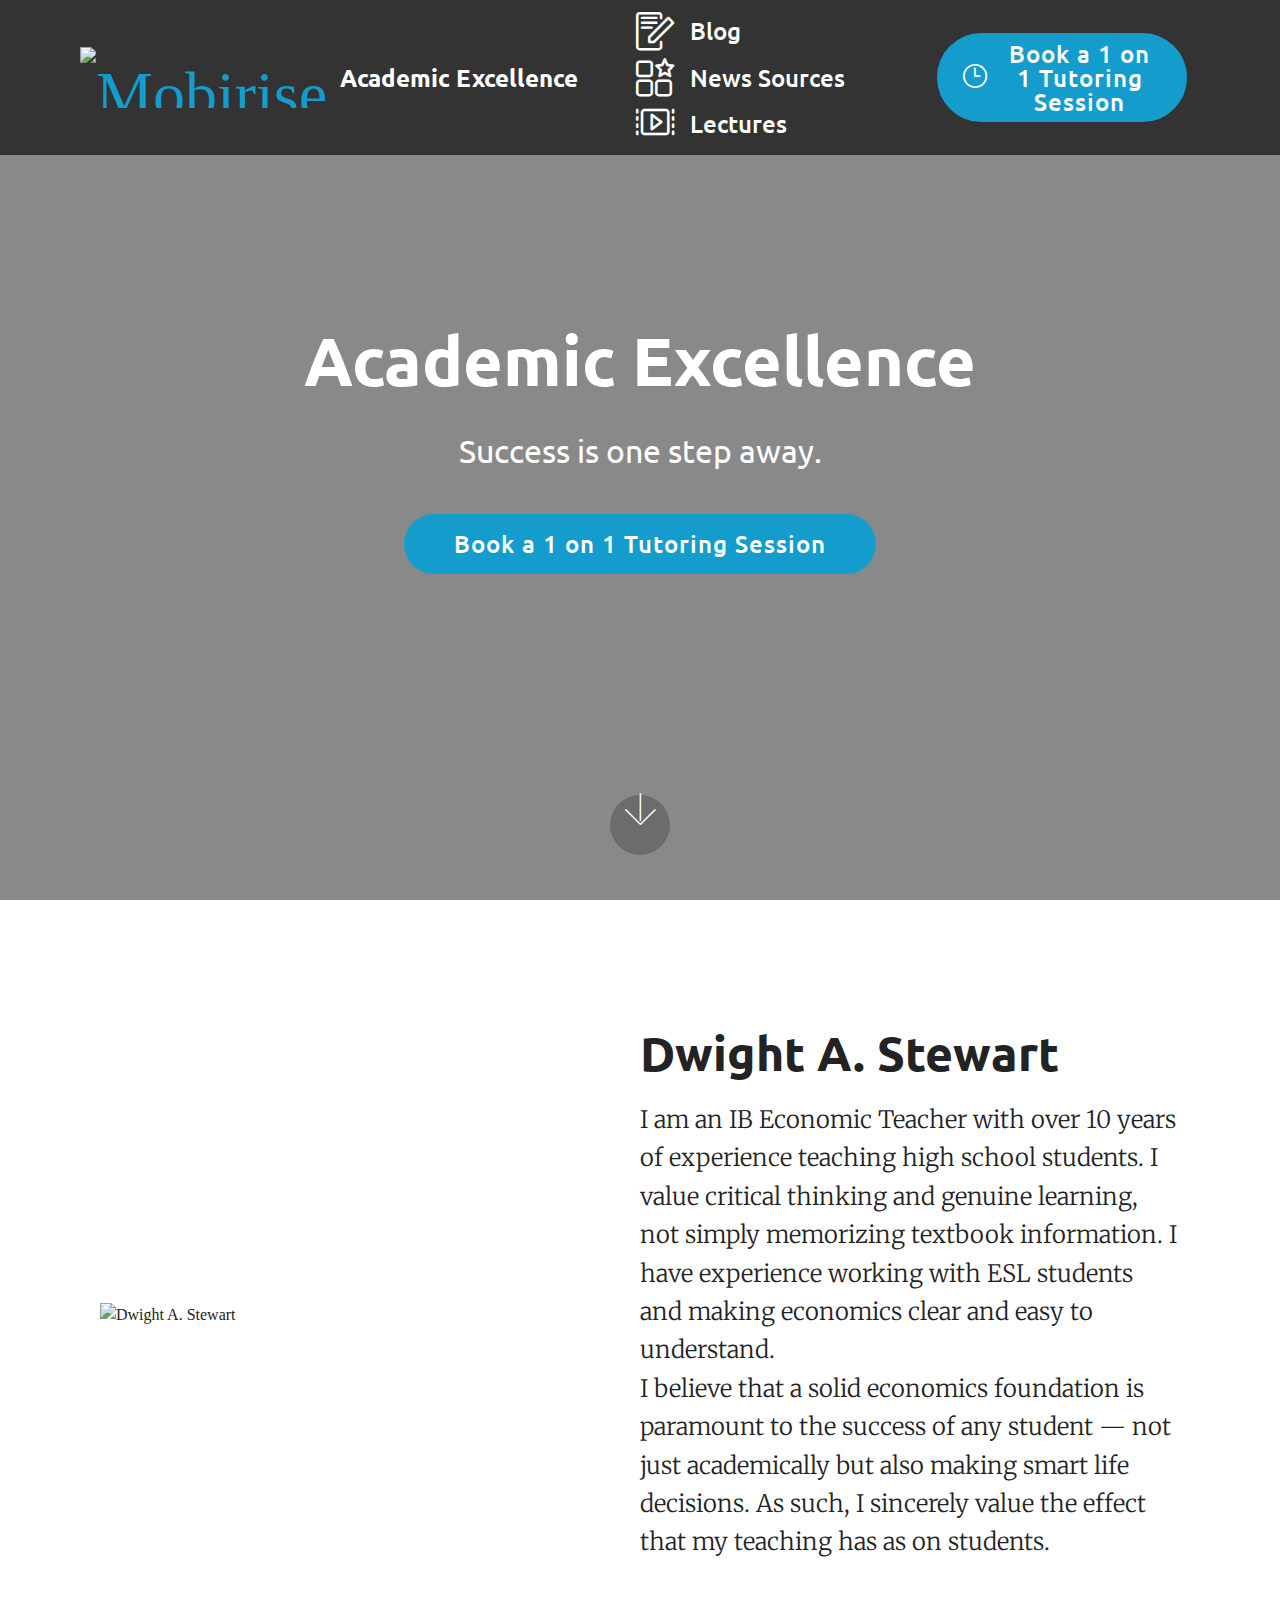
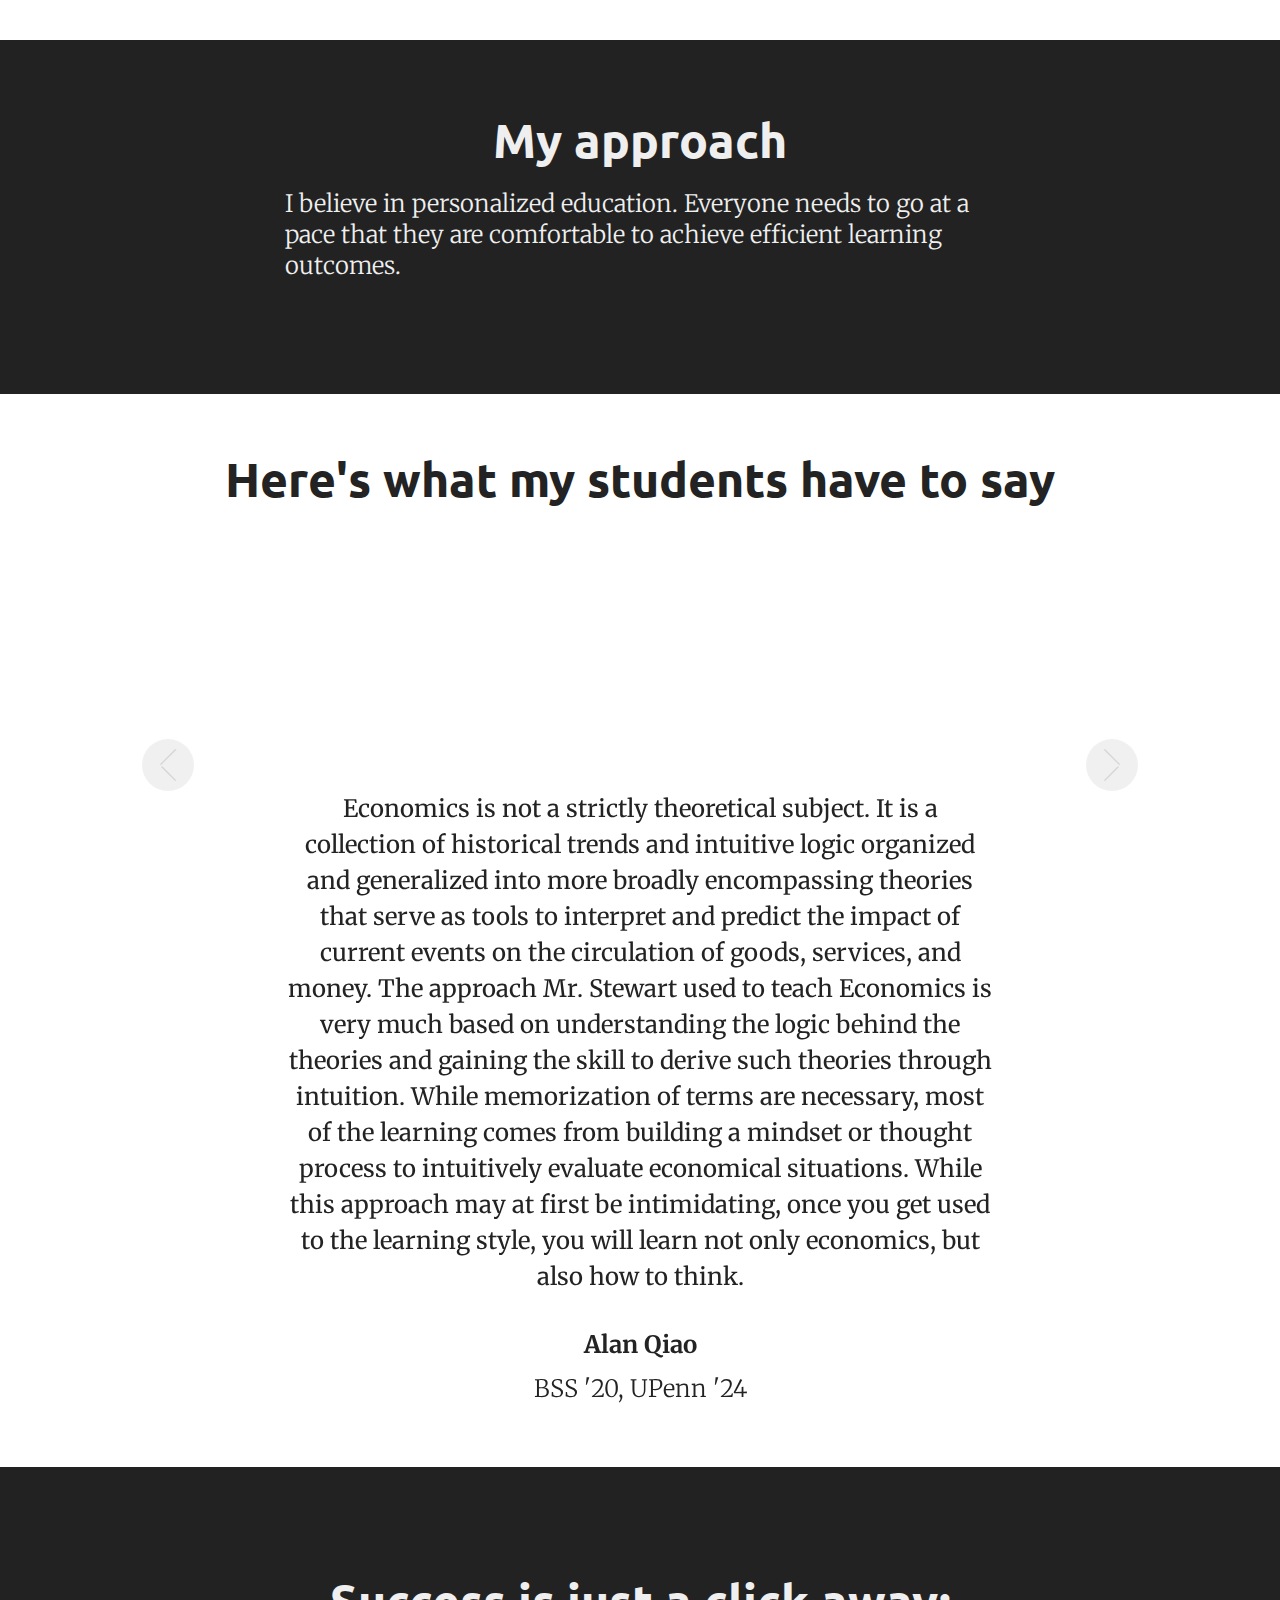
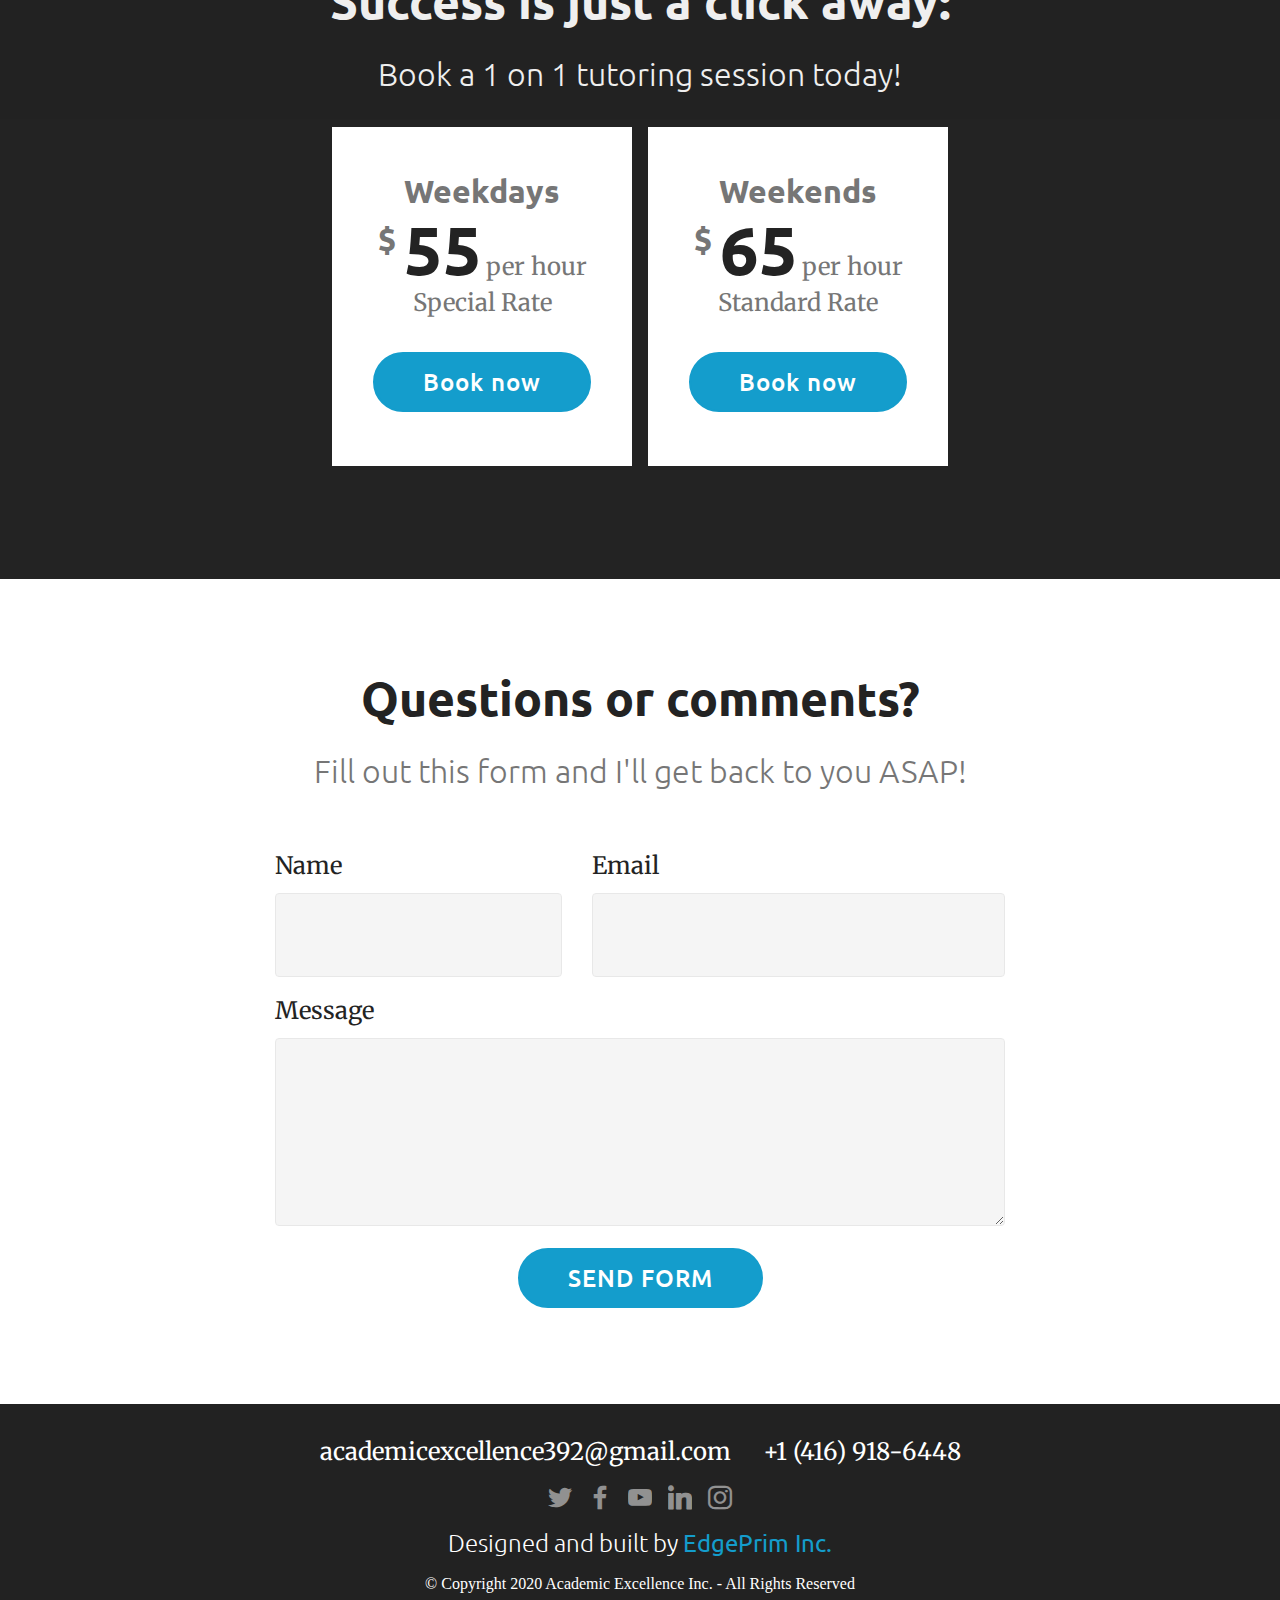
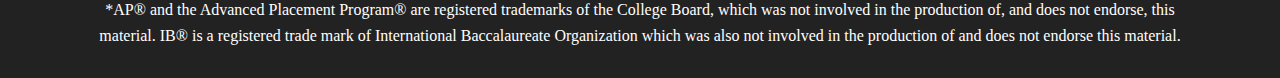
==== index.html @ b4cc4f8d "Delete the rest" ====
<!DOCTYPE html>
<html>

<head>
	<meta charset="UTF-8">
	<meta http-equiv="X-UA-Compatible" content="IE=edge">
	<meta name="generator" content="Mobirise v4.12.4, mobirise.com">
	<meta name="viewport" content="width=device-width, initial-scale=1, minimum-scale=1">
	<link rel="shortcut icon" href="assets/images/ae-65x66.png" type="image/x-icon">
	<meta name="description" content="Success is one step away.">
	<title>Home | Academic Excellence</title>
	<link rel="stylesheet" href="assets/web/assets/mobirise-icons-bold/mobirise-icons-bold.css">
	<link rel="stylesheet" href="assets/web/assets/mobirise-icons/mobirise-icons.css">
	<link rel="stylesheet" href="assets/bootstrap/css/bootstrap.min.css">
	<link rel="stylesheet" href="assets/bootstrap/css/bootstrap-grid.min.css">
	<link rel="stylesheet" href="assets/bootstrap/css/bootstrap-reboot.min.css">
	<link rel="stylesheet" href="assets/dropdown/css/style.css">
	<link rel="stylesheet" href="assets/tether/tether.min.css">
	<link rel="stylesheet" href="assets/socicon/css/styles.css">
	<link rel="stylesheet" href="assets/theme/css/style.css">
	<link rel="preload" as="style" href="assets/mobirise/css/mbr-additional.css">
	<link rel="stylesheet" href="assets/mobirise/css/mbr-additional.css" type="text/css">
</head>

<body>
	<section class="menu cid-s341zWSsdK" once="menu" id="menu1-a">
		<nav class="navbar navbar-expand beta-menu navbar-dropdown align-items-center navbar-fixed-top navbar-toggleable-sm">
			<button class="navbar-toggler navbar-toggler-right" type="button" data-toggle="collapse" data-target="#navbarSupportedContent" aria-controls="navbarSupportedContent" aria-expanded="false" aria-label="Toggle navigation">
				<div class="hamburger">
					<span></span>
					<span></span>
					<span></span>
					<span></span>
				</div>
			</button>
			<div class="menu-logo">
				<div class="navbar-brand">
					<span class="navbar-logo">
						<a href="index.html">
							<img src="assets/images/ae-65x66.png" alt="Mobirise" title="" style="height: 3.8rem;">
						</a>
					</span>
					<span class="navbar-caption-wrap"><a class="navbar-caption text-white display-4" href="index.html">
							Academic Excellence</a></span>
				</div>
			</div>
			<div class="collapse navbar-collapse" id="navbarSupportedContent">
				<ul class="navbar-nav nav-dropdown" data-app-modern-menu="true">
					<li class="nav-item">
						<a class="nav-link link text-white display-4" href="https://academicexcellence392.blogspot.com/" target="_blank"><span class="mbrib-edit mbr-iconfont mbr-iconfont-btn"></span>
							Blog</a>
					</li>
					<li class="nav-item">
						<a class="nav-link link text-white display-4" href="sources.html"><span class="mbrib-features mbr-iconfont mbr-iconfont-btn"></span>
							News Sources</a>
					</li>
					<li class="nav-item"><a class="nav-link link text-white display-4" href="lectures.html"><span class="mbrib-video-play mbr-iconfont mbr-iconfont-btn"></span>
							Lectures</a></li>
				</ul>
				<div class="navbar-buttons mbr-section-btn"><a class="btn btn-sm btn-primary display-4" href="index.html#header16-s"><span class="mbrib-clock mbr-iconfont mbr-iconfont-btn"></span>
						Book a 1 on 1 Tutoring Session</a></div>
			</div>
		</nav>
	</section>
	<section class="header6 cid-s2Y1X69WvH mbr-fullscreen" data-bg-video="https://youtu.be/YASPypbAcSo" id="header6-1">
		<div class="mbr-overlay" style="opacity: 0.5; background-color: rgb(35, 35, 35);">
		</div>
		<div class="container">
			<div class="row justify-content-md-center">
				<div class="mbr-white col-md-10">
					<h1 class="mbr-section-title align-center mbr-bold pb-3 mbr-fonts-style display-1">
						Academic Excellence</h1>
					<p class="mbr-text align-center pb-3 mbr-fonts-style display-5">
						Success is one step away.</p>
					<div class="mbr-section-btn align-center"><a class="btn btn-md btn-primary display-4" href="index.html#header16-s">Book a 1 on 1 Tutoring Session</a></div>
				</div>
			</div>
		</div>
		<div class="mbr-arrow hidden-sm-down" aria-hidden="true">
			<a href="#next">
				<i class="mbri-down mbr-iconfont"></i>
			</a>
		</div>
	</section>
	<section class="features11 cid-s2Y8xk0aTB" id="features11-3">
		<div class="container">
			<div class="col-md-12">
				<div class="media-container-row">
					<div class="mbr-figure m-auto" style="width: 50%;">
						<img src="assets/images/s-400x400.jpg" alt="Dwight A. Stewart" title="Dwight A. Stewart">
					</div>
					<div class=" align-left aside-content">
						<h2 class="mbr-title pt-2 mbr-fonts-style display-2"><strong>
								Dwight A. Stewart</strong></h2>
						<div class="mbr-section-text">
							<p class="mbr-text mb-5 pt-3 mbr-light mbr-fonts-style display-7">I am an IB Economic Teacher with over 10 years of experience teaching high school students. I value critical thinking and genuine learning, not simply
								memorizing textbook information. I have experience working with ESL students and making economics clear and easy to understand.
								<br>I believe that a solid economics foundation is paramount to the success of any student — not just academically but also making smart life decisions. As such, I sincerely value the effect that my teaching has as on
								students.&nbsp;</p>
						</div>
					</div>
				</div>
			</div>
		</div>
	</section>
	<section class="mbr-section content4 cid-s2YcvLlgPR" id="content4-5">
		<div class="container">
			<div class="media-container-row">
				<div class="title col-12 col-md-8">
					<h2 class="align-center pb-3 mbr-fonts-style display-2"><strong>My approach</strong></h2>
					<h3 class="mbr-section-subtitle align-center mbr-light mbr-fonts-style display-7">I believe in personalized education. Everyone needs to go at a pace that they are comfortable to achieve efficient learning outcomes.</h3>
				</div>
			</div>
		</div>
	</section>
	<section class="carousel slide testimonials-slider cid-s2YdzV3OFe" data-interval="false" id="testimonials-slider1-6">
		<div class="container text-center">
			<h2 class="pb-5 mbr-fonts-style display-2"><strong>Here's what my students have to say</strong></h2>
			<div class="carousel slide" role="listbox" data-pause="true" data-keyboard="false" data-ride="false" data-interval="false">
				<div class="carousel-inner">
					<div class="carousel-item">
						<div class="user col-md-8">
							<div class="user_image">
								<img src="assets/images/default-profile.svg" alt="" title="">
							</div>
							<div class="user_text pb-3">
								<p class="mbr-fonts-style display-7">Economics is not a strictly theoretical subject. It is a collection of historical trends and intuitive logic organized and generalized into more broadly encompassing theories that
									serve as tools to interpret and predict the impact of current events on the circulation of goods, services, and money. The approach Mr. Stewart used to teach Economics is very much based on understanding the logic
									behind the theories and gaining the skill to derive such theories through intuition. While memorization of terms are necessary, most of the learning comes from building a mindset or thought process to intuitively
									evaluate economical situations. While this approach may at first be intimidating, once you get used to the learning style, you will learn not only economics, but also how to think.<br></p>
							</div>
							<div class="user_name mbr-bold pb-2 mbr-fonts-style display-7">
								Alan Qiao</div>
							<div class="user_desk mbr-light mbr-fonts-style display-7">
								BSS '20, UPenn '24</div>
						</div>
					</div>
					<div class="carousel-item">
						<div class="user col-md-8">
							<div class="user_image">
								<img src="assets/images/default-profile.svg" alt="" title="">
							</div>
							<div class="user_text pb-3">
								<p class="mbr-fonts-style display-7">IB Economics will challenge your assumptions about the world and push you to think outside of the box.
									When you step into the class, you don’t just learn passively — you connect the concepts you learn with
									real-life events. This style of teaching is what makes Mr. Stewart’s class unique. As a recipient of the
									Western Faculty Entrance Scholarship and an incoming first-year into the Western Medical Sciences
									program, I can say with utmost confidence that the critical thinking skills and work ethic built from Mr.
									Stewart’s class have enabled me to thrive. Having been very shy in Grade 10, Mr. Stewart has helped me
									develop the confidence to share my opinions in front of others. Not only have I become more engaged
									with world events, but the problem-solving and communication skills that I’ve built are something that I
									will carry with me forever.<br></p>
							</div>
							<div class="user_name mbr-bold pb-2 mbr-fonts-style display-7">
								Bonnie Lu</div>
							<div class="user_desk mbr-light mbr-fonts-style display-7">
								BSS '20, UWO '24</div>
						</div>
					</div>
					<div class="carousel-item">
						<div class="user col-md-8">
							<div class="user_image">
								<img src="assets/images/default-profile.svg" alt="" title="">
							</div>
							<div class="user_text pb-3">
								<p class="mbr-fonts-style display-7">I think I can safely say that at my four years at Bayview, no course has developed my analytical and critical thinking skills as much as my Economics class has. Economics does not
									rely on memorization, but rather, using logic and intuition to make deductions. Today, the way I interpret news articles and news broadcasts has been transformed; I am now able to grasp both the short-term and
									long-term implications of economic and social policies. Most importantly, my Economics class was where I made some of the most unforgettable memories in high school. From listening to "Is it Friday yet" every
									Friday to creating artistic masterpieces depicting unemployment, I will always cherish the moments spent in Mr.Stewart's classroom!<br></p>
							</div>
							<div class="user_name mbr-bold pb-2 mbr-fonts-style display-7">
								Jennifer Chen</div>
							<div class="user_desk mbr-light mbr-fonts-style display-7">
								BSS '20, McGill '25</div>
						</div>
					</div>
					<div class="carousel-item">
						<div class="user col-md-8">
							<div class="user_image">
								<img src="assets/images/ka.png" alt="" title="">
							</div>
							<div class="user_text pb-3">
								<p class="mbr-fonts-style display-7">Economics isn't just a subject; it is a way of thinking. I am
									a 1st year medical student at the University of Ottawa and
									was privileged to be taught Economics by Mister's Best
									and Stewart while I was a student at Bayview Secondary
									School. The problem-based approach they emphasized in
									our classes empowered students to be independent,
									embrace uncertainty in analyzing real-life situations, and
									utilize various sources of knowledge to develop logical
									solutions. Through their guidance, I was able to develop an analytical, rationale-minded
									approach to understanding world issues and current political discourse; this mindset remains
									with me to this day, and will certainly be of great importance as I enter the field of medicine.
									<br></p>
							</div>
							<div class="user_name mbr-bold pb-2 mbr-fonts-style display-7">
								Khizer Amin</div>
							<div class="user_desk mbr-light mbr-fonts-style display-7">
								BSS '10 Valedictorian, McMaster '13, UOttawa '17</div>
						</div>
					</div>
					<div class="carousel-item">
						<div class="user col-md-8">
							<div class="user_image">
								<img src="assets/images/ap.png" alt="" title="">
							</div>
							<div class="user_text pb-3">
								<p class="mbr-fonts-style display-7">Economics is an unbelievable course, facilitating and nurturing a new way of thinking to
									approach and solve problems. Unlike some other subjects, where you learn passively, in
									economics, you use critical thinking and logic to analyze real-life
									situations, apply the concepts taught, and from there, decide on
									the best solution. As a second year student with a pre-acceptance
									into the Richard Ivey School of Business, I can say that this form of
									thinking has been beneficial in my classes. The Richard Ivey School
									of Business is well known for its case-based learning strategy, and
									I feel that the way grade 11 and 12 IB economics was taught by
									Mr. Stewart gave me the appropriate mindset needed to
									approach these cases. Apart from that, the analytical skills, decision-making abilities, and work
									ethic that are part of the DNA of IB economics at Bayview are of great importance, and can be
									applied to any field of study.
									<br></p>
							</div>
							<div class="user_name mbr-bold pb-2 mbr-fonts-style display-7">
								Alyssa Pandolfo</div>
							<div class="user_desk mbr-light mbr-fonts-style display-7">
								BSS '12, Western '16</div>
						</div>
					</div>
					<div class="carousel-item">
						<div class="user col-md-8">
							<div class="user_image">
								<img src="assets/images/wx.png" alt="" title="">
							</div>
							<div class="user_text pb-3">
								<p class="mbr-fonts-style display-7">Mr. Stewart was my teacher for IB HL Economics throughout my time at Bayview Secondary
									School. I can say with conviction that taking his class was one of the best decisions of my high
									school career.
									While choosing courses for my junior and senior year
									at Bayview, I was unsure at the time whether history
									or economics would suit me best. I had taken one
									history course during sophomore year, so I had a basic
									concept of the topics and work that history classes
									would entail. Although I had a great experience with
									history classes at Bayview, I wanted a class that would
									provide me with great analytical skills, applicability to
									real-life scenarios/current events, and abstract,
									intellectual discussions. Taking a risk at the last
									minute, I decided to change my original plan in takingIB History to IB Economics instead. This
									decision would prove to be a life-defining one. Not only did I get everything I wanted in a high
									school course, I also developed a strong passion for the subject and even declared my major in
									Business Economics at my eventual post-secondary destination, UCLA.
									Even today, as a second-year student at UCLA, I draw direct connections to the teachings of Mr.
									Stewart in my university-level economics classes. I received course credit for two economics
									classes due to my IB scores and was expedited to the third course in that series. Despite
									entering an intermediate microeconomics class at UCLA without having taken the prerequisites,
									I was still able to rely on my strong foundation from Mr. Stewart’s class, achieving a rank within
									the top 15% of my peers and earning an A in the class. Additionally, IB Economics was
									responsible for sparking my interest in the financial industry. By knowing what my passions
									were early in my undergraduate career, I was able to be proactive about my professional
									development and have managed to earn various internships and other opportunities with
									investment banks and consulting firms as a second-year student.
									Ending with a few closing remarks, if you find yourself in the position where I was 4 years ago,
									don’t hesitate to explore and try out IB Economics. If you want a truly intellectually stimulating
									class, one that will provide you direction for the future, and one that will guarantee you
									enjoyable and memorable moments, IB Economics is exactly the course you are looking for.
									<br></p>
							</div>
							<div class="user_name mbr-bold pb-2 mbr-fonts-style display-7">
								William Xiao</div>
							<div class="user_desk mbr-light mbr-fonts-style display-7">
								BSS '12, UCLA '16</div>
						</div>
					</div>
					<div class="carousel-item">
						<div class="user col-md-8">
							<div class="user_image">
								<img src="assets/images/pc.png" alt="" title="">
							</div>
							<div class="user_text pb-3">
								<p class="mbr-fonts-style display-7">"I am in my second year at Rotman Commerce working towards my specialist in Management. I
									was taught Higher Level Economics by Mr. Stewart for
									three semesters. His classes focused on the art of
									integrative thinking, a mindset that embraced intuition
									and making connections amongst variables in real life
									and in real time. I am beyond grateful that I had the
									opportunity to learn from such a knowledgeable
									mentor.
									<br></p>
							</div>
							<div class="user_name mbr-bold pb-2 mbr-fonts-style display-7">
								Priyanka Chandran</div>
							<div class="user_desk mbr-light mbr-fonts-style display-7">
								BSS '12, UofT Rotman Commerce '16</div>
						</div>
					</div>
					<div class="carousel-item">
						<div class="user col-md-8">
							<div class="user_image">
								<img src="assets/images/lw.png" alt="" title="">
							</div>
							<div class="user_text pb-3">
								<p class="mbr-fonts-style display-7">Economics explains why the world works the way it does; all you need is intuition. The critical
									and analytical skills you learn in IB Economics not only help
									you academically, but it also helps you understand current
									events going on in the world today. Mr. Stewart's teaching
									style of using news articles as case studies help you apply
									the knowledge you learn in class to real life examples. You
									take the basics of supply and demand and you can apply it
									to understand why the price of oil has been increasing. The
									skills I've learned from taking this class have served as a
									strong foundation for my studies at NYU's Stern School of
									Business.
									<br></p>
							</div>
							<div class="user_name mbr-bold pb-2 mbr-fonts-style display-7">
								Lina Wang</div>
							<div class="user_desk mbr-light mbr-fonts-style display-7">
								BSS '12, NYU Stern '16</div>
						</div>
					</div>
					<div class="carousel-item">
						<div class="user col-md-8">
							<div class="user_image">
								<img src="assets/images/az-400x469.jpg" alt="" title="">
							</div>
							<div class="user_text pb-3">
								<p class="mbr-fonts-style display-7">As cliché as it may sound, HL Economics with Mr. Stewart changed the way I think. See, Mr. Stewart doesn’t just teach his students economics; he makes them live it. He teaches in an
									indescribable way that intertwines theory with application and brings textbook material to reality.<br>Each lesson Mr. Stewart delivers is crafted in a way where students do more than thinking—they learn to think
									how to think. This metacognitive approach is paired with his proprietary Socratic teaching methods to make sure that his students are fully prepared to make a difference in the world, much less attain a simple 7 on
									the IB exam. More importantly, Mr. Stewart genuinely cares about his students. Our occasional class karaokes, impromptu colouring sessions, and group skits only scrape the tip of the iceberg. Mr. Stewart is the
									type of person to make sure that each and every one of his students is not only prepared for the IB exam, but for life in general. He’s the type of person who you’ll want to grab dim sum with after the IB exams,
									and the person who’ll be the reason why you would want to come back to visit Bayview.<br>And for HL Economics? It is by far the best course available to take in the Bayview IB program. The material you learn from
									this course will actually help in guiding the decisions you make everyday, from deciding what new brand of clothes you want to buy to your vote in the next election, as well as developing a framework for how you
									view global issues, from international relationships to poverty. The course will be an amazing adventure to embark on in your IB journey that will undoubtedly make the most impact for your future.<br>Take it from
									someone who, during his time at Bayview, was the President of Bayview DECA and Bayview FBLA and attained a 7 with ease under Mr. Stewart's guidance. Choosing HL Economics is the one choice you will make that you
									will never regret.<br></p>
							</div>
							<div class="user_name mbr-bold pb-2 mbr-fonts-style display-7">
								Aaron Zhang</div>
							<div class="user_desk mbr-light mbr-fonts-style display-7">
								BSS '20, UWO Ivey '24</div>
						</div>
					</div>
					<div class="carousel-item">
						<div class="user col-md-8">
							<div class="user_image">
								<img src="assets/images/rm-400x535.jpeg" alt="" title="">
							</div>
							<div class="user_text pb-3">
								<p class="mbr-fonts-style display-7">In my time as a student at Bayview Secondary School, few courses will have the lasting impact that HL Economics with Mr. Stewart has had on me as I push forwards throughout my
									post-secondary education. Rather than the traditional lecture teaching styles that are found in most classrooms, HL Economics has consistently pushed a different brand of teaching that focuses on class engagement
									and applied intuitive thinking. This applied intuitive thinking is one of the amazing aspects of economics here at Bayview because of how grounded it is in our everyday lives. Mr. Stewart achieves this by helping
									us translate the concepts that we see on our notes and PowerPoints in class into its applications in the current world around us. In fact, not only is HL Economics with Mr. Stewart an amazing economics course, but
									it is also an amazing life course where you will learn responsibility and work ethic that will carry on with you into university and the workplace. Although my program choice in University ultimately was not in
									economics, I know that the valuable critical thinking, analysis, communication, teamwork, and organizational skills that I have learned throughout this course will benefit me in every aspect of my life whether it
									is in the workplace or my personal life. Mr. Stewart will always push you to be your best and he is one of the most committed teachers towards student success that I have met. There was never a dull moment in the 3
									semesters I had with Mr. Stewart, and I strongly urge whoever is reading this to seriously consider taking this course. It was 100% one of the best decisions I have ever made in my IB career. If you have already
									decided on HL Economics, or if you’re reading this during your first semester of economics classes? Great! Buckle up and enjoy the ride, it really will be an experience of a lifetime.<br></p>
							</div>
							<div class="user_name mbr-bold pb-2 mbr-fonts-style display-7">
								Ryan Ma</div>
							<div class="user_desk mbr-light mbr-fonts-style display-7">
								BSS '20, Waterloo '25</div>
						</div>
					</div>
					<div class="carousel-item">
						<div class="user col-md-8">
							<div class="user_image">
								<img src="assets/images/kw-400x403.jpg" alt="" title="">
							</div>
							<div class="user_text pb-3">
								<p class="mbr-fonts-style display-7">I had the privilege to learn IB HL Economics with Mr. Stewart as my teacher, over the span of
									three semesters. I can say without reservation that his classes were the most stimulating,
									engaging, and enjoyable classes I took at Bayview. The decision to take economics is one that
									had a meaningful impact on my success.<br>The study of economics is significantly more than just graphs and theory - it fosters a new
									perspective on the way we understand the world. Economics is the underlying mechanism
									behind so many government policies, public institutions, and personal choices.<br>Mr. Stewart’s unique problem-based approach to teaching allows students to apply economic
									theory taught on paper to real-life examples. This is perhaps the most influential part of his
									course; it has opened up my understanding of various events happening around me in the
									world, from local policies to international agreements to the pollution of global resources. His
									engaging classes truly establish intuition and logical thinking, two traits I believe are important to
									develop global-minded thinkers.<br>Every student can benefit from taking economics at Bayview. Mr. Stewart teaches analytical and
									critical thinking skills that can be applied to any field and direction. As a pre-med student at The
									Johns Hopkins University, I use these skills developed in his class to complete and excel in my
									course work in the sciences and maths. Additionally, the strong foundation I built in his class
									allowed me to receive credit for two university economics classes, propelling me towards an
									economics minor.<br>Beyond the classroom, I now see and recognize applications of economics knowledge in the
									news and in my own life. I am grateful for the opportunity to learn economics with Mr. Stewart as
									my mentor, and I am thankful that I made the correct choice to explore the subject.<br></p>
							</div>
							<div class="user_name mbr-bold pb-2 mbr-fonts-style display-7">
								Kevin Wang</div>
							<div class="user_desk mbr-light mbr-fonts-style display-7">
								BSS '20, John Hopkins '24</div>
						</div>
					</div>
				</div>
				<div class="carousel-controls">
					<a class="carousel-control-prev" role="button" data-slide="prev">
						<span aria-hidden="true" class="mbri-arrow-prev mbr-iconfont"></span>
						<span class="sr-only">Previous</span>
					</a>
					<a class="carousel-control-next" role="button" data-slide="next">
						<span aria-hidden="true" class="mbri-arrow-next mbr-iconfont"></span>
						<span class="sr-only">Next</span>
					</a>
				</div>
			</div>
		</div>
	</section>
	<section class="header1 cid-s5dutROPwL" id="header16-s">
		<div class="container">
			<div class="row justify-content-md-center">
				<div class="col-md-10 align-center">
					<h1 class="mbr-section-title mbr-bold pb-3 mbr-fonts-style display-2">Success is just a click away:</h1>
					<h3 class="mbr-section-subtitle mbr-light pb-3 mbr-fonts-style display-5">
						Book a 1 on 1 tutoring session today!</h3>
				</div>
			</div>
		</div>
	</section>
	<section class="pricing-table1 cid-s5dvciU0Bw" id="pricing-tables1-u">
		<div class="container">
			<div class="media-container-row">
				<div class="plan col-12 mx-2 my-2 justify-content-center col-lg-6">
					<div class="plan-header text-center pt-5">
						<h3 class="plan-title mbr-fonts-style display-5"><strong>
								Weekdays</strong></h3>
						<div class="plan-price">
							<span class="price-value mbr-fonts-style display-5">
								$
							</span>
							<span class="price-figure mbr-fonts-style display-1">
								55</span>
							<small class="price-term mbr-fonts-style display-7">
								per hour</small>
						</div>
					</div>
					<div class="plan-body pb-5">
						<div class="plan-list align-center">
							<ul class="list-group list-group-flush mbr-fonts-style display-7">Special Rate</ul>
						</div>
						<div class="mbr-section-btn text-center pt-4"><a href="mailto:academicexcellence392@gmail.com?subject=Weekday%20Class" class="btn btn-primary display-4">Book now</a></div>
					</div>
				</div>
				<div class="plan col-12 mx-2 my-2 justify-content-center col-lg-6">
					<div class="plan-header text-center pt-5">
						<h3 class="plan-title mbr-fonts-style display-5"><strong>
								Weekends</strong></h3>
						<div class="plan-price">
							<span class="price-value mbr-fonts-style display-5">
								$
							</span>
							<span class="price-figure mbr-fonts-style display-1">
								65</span>
							<small class="price-term mbr-fonts-style display-7">
								per hour</small>
						</div>
					</div>
					<div class="plan-body pb-5">
						<div class="plan-list align-center">
							<ul class="list-group list-group-flush mbr-fonts-style display-7">Standard Rate</ul>
						</div>
						<div class="mbr-section-btn text-center pt-4"><a href="mailto:academicexcellence392@gmail.com?subject=Weekend%20Class" class="btn btn-primary display-4">Book now</a></div>
					</div>
				</div>
			</div>
		</div>
	</section>
	<section class="mbr-section form1 cid-s3a1hqU811" id="form1-h">
		<div class="container">
			<div class="row justify-content-center">
				<div class="title col-12 col-lg-8">
					<h2 class="mbr-section-title align-center pb-3 mbr-fonts-style display-2"><strong>Questions or comments?</strong></h2>
					<h3 class="mbr-section-subtitle align-center mbr-light pb-3 mbr-fonts-style display-5">
						Fill out this form and I'll get back to you ASAP!</h3>
				</div>
			</div>
		</div>
		<div class="container">
			<div class="row justify-content-center">
				<div class="media-container-column col-lg-8" data-form-type="formoid">
					<!---Formbuilder Form--->
					<form action="https://mobirise.com/" method="POST" class="mbr-form form-with-styler" data-form-title="Mobirise Form"><input type="hidden" name="email" data-form-email="true"
						 value="brCaf0CEpKKwpjLIcT0bFzhxj1NNZICvGoRBd16M+DSvS08KlCTFmQcaXk81vmtbn3vtFaSNsLqwz6OaNoo2qXVvpxCk7GPvcKImZlhfgWUL8C1cW2JMutxA9gKY9sVq">
						<div class="row">
							<div hidden="hidden" data-form-alert="" class="alert alert-success col-12">Thanks for your thoughts. I'll get back to you as soon as I can.</div>
							<div hidden="hidden" data-form-alert-danger="" class="alert alert-danger col-12">
							</div>
						</div>
						<div class="dragArea row">
							<div class="col-md-5  form-group" data-for="name">
								<label for="name-form1-h" class="form-control-label mbr-fonts-style display-7">Name</label>
								<input type="text" name="name" data-form-field="Name" required="required" class="form-control display-7" id="name-form1-h">
							</div>
							<div class="col-md-7  form-group" data-for="email">
								<label for="email-form1-h" class="form-control-label mbr-fonts-style display-7">Email</label>
								<input type="email" name="email" data-form-field="Email" required="required" class="form-control display-7" id="email-form1-h">
							</div>
							<div data-for="message" class="col-md-12 form-group">
								<label for="message-form1-h" class="form-control-label mbr-fonts-style display-7">Message</label>
								<textarea name="message" data-form-field="Message" class="form-control display-7" id="message-form1-h"></textarea>
							</div>
							<div class="col-md-12 input-group-btn align-center"><button type="submit" class="btn btn-primary btn-form display-4">SEND FORM</button></div>
						</div>
					</form>
					<!---Formbuilder Form--->
				</div>
			</div>
		</div>
	</section>
	<section once="footers" class="cid-s2YfRGyifw" id="footer7-8">
		<div class="container">
			<div class="media-container-row align-center mbr-white">
				<div class="row row-links">
					<ul class="foot-menu">
						<li class="foot-menu-item mbr-fonts-style display-7"><a href="mailto:academicexcellence392@gmail.com" class="text-white">academicexcellence392@gmail.com</a></li>
						<li class="foot-menu-item mbr-fonts-style display-7">+1 (416) 918-6448</li>
					</ul>
				</div>
				<div class="row social-row">
					<div class="social-list align-right pb-2">
						<div class="soc-item">
							<a href="https://twitter.com/AdlaiDwight" target="_blank">
								<span class="mbr-iconfont mbr-iconfont-social socicon-twitter socicon"></span>
							</a>
						</div>
						<div class="soc-item">
							<a href="https://www.facebook.com/dwight.stewart.77" target="_blank">
								<span class="mbr-iconfont mbr-iconfont-social socicon-facebook socicon"></span>
							</a>
						</div>
						<div class="soc-item">
							<a href="https://www.youtube.com/channel/UC8vuEw74W65gpbhsiuJvSIg/about" target="_blank">
								<span class="mbr-iconfont mbr-iconfont-social socicon-youtube socicon"></span>
							</a>
						</div>
						<div class="soc-item">
							<a href="https://www.linkedin.com/in/stewart-dwight-4481a0ab/" target="_blank">
								<span class="mbr-iconfont mbr-iconfont-social socicon-linkedin socicon"></span>
							</a>
						</div>
						<div class="soc-item">
							<a href="https://www.instagram.com/dwight_a_stewart" target="_blank">
								<span class="mbr-iconfont mbr-iconfont-social socicon-instagram socicon"></span>
							</a>
						</div>
					</div>
				</div>
				<div class="row row-copirayt">
					<p class="mbr-text mb-0 mbr-fonts-style mbr-white align-center display-4">
						Designed and built by <a href="https://edgeprim.com">EdgePrim Inc.</a></p>
					<br><br>
					<p class="mbr-text mb-0 mbr-fonts-style mbr-white align-center display-6">© Copyright 2020 Academic Excellence Inc. - All Rights Reserved<br>*AP® and the Advanced Placement Program® are registered trademarks of the College
						Board, which was not involved in the production of, and does not endorse, this material. IB® is a registered trade mark of International Baccalaureate Organization which was also not involved in the production of and does not
						endorse this material.</p>
				</div>
			</div>
		</div>
	</section>
	<script src="assets/web/assets/jquery/jquery.min.js"></script>
	<script src="assets/popper/popper.min.js"></script>
	<script src="assets/bootstrap/js/bootstrap.min.js"></script>
	<script src="assets/smoothscroll/smooth-scroll.js"></script>
	<script src="assets/ytplayer/jquery.mb.ytplayer.min.js"></script>
	<script src="assets/vimeoplayer/jquery.mb.vimeo_player.js"></script>
	<script src="assets/dropdown/js/nav-dropdown.js"></script>
	<script src="assets/dropdown/js/navbar-dropdown.js"></script>
	<script src="assets/touchswipe/jquery.touch-swipe.min.js"></script>
	<script src="assets/bootstrapcarouselswipe/bootstrap-carousel-swipe.js"></script>
	<script src="assets/mbr-testimonials-slider/mbr-testimonials-slider.js"></script>
	<script src="assets/tether/tether.min.js"></script>
	<script src="assets/theme/js/script.js"></script>
	<script src="assets/formoid/formoid.min.js"></script>
	<div id="scrollToTop" class="scrollToTop mbr-arrow-up"><a style="text-align: center;"><i class="mbr-arrow-up-icon mbr-arrow-up-icon-cm cm-icon cm-icon-smallarrow-up"></i></a></div>
</body>

</html>
---- assets/web/assets/mobirise-icons-bold/mobirise-icons-bold.css ----
@font-face {
  font-family: 'mobirise-icons-bold';
  font-display: swap;
  src:  url('mobirise-icons-bold.eot?m1l4yr');
  src:  url('mobirise-icons-bold.eot?m1l4yr#iefix') format('embedded-opentype'),
    url('mobirise-icons-bold.ttf?m1l4yr') format('truetype'),
    url('mobirise-icons-bold.woff?m1l4yr') format('woff'),
    url('mobirise-icons-bold.svg?m1l4yr#mobirise-icons-bold') format('svg');
  font-weight: normal;
  font-style: normal;
}

[class^="mbrib-"], [class*="mbrib-"] {
  /* use !important to prevent issues with browser extensions that change fonts */
  font-family: 'mobirise-icons-bold' !important;
  speak: none;
  font-style: normal;
  font-weight: normal;
  font-variant: normal;
  text-transform: none;
  line-height: 1;

  /* Better Font Rendering =========== */
  -webkit-font-smoothing: antialiased;
  -moz-osx-font-smoothing: grayscale;
}

.mbrib-add-submenu:before {
  content: "\e900";
}
.mbrib-alert:before {
  content: "\e901";
}
.mbrib-align-center:before {
  content: "\e902";
}
.mbrib-align-justify:before {
  content: "\e903";
}
.mbrib-align-left:before {
  content: "\e904";
}
.mbrib-align-right:before {
  content: "\e905";
}
.mbrib-android:before {
  content: "\e906";
}
.mbrib-apple:before {
  content: "\e907";
}
.mbrib-arrow-down:before {
  content: "\e908";
}
.mbrib-arrow-next:before {
  content: "\e909";
}
.mbrib-arrow-prev:before {
  content: "\e90a";
}
.mbrib-arrow-up:before {
  content: "\e90b";
}
.mbrib-bold:before {
  content: "\e90c";
}
.mbrib-bookmark:before {
  content: "\e90d";
}
.mbrib-bootstrap:before {
  content: "\e90e";
}
.mbrib-briefcase:before {
  content: "\e90f";
}
.mbrib-browse:before {
  content: "\e910";
}
.mbrib-bulleted-list:before {
  content: "\e911";
}
.mbrib-calendar:before {
  content: "\e912";
}
.mbrib-camera:before {
  content: "\e913";
}
.mbrib-cart-add:before {
  content: "\e914";
}
.mbrib-cart-full:before {
  content: "\e915";
}
.mbrib-cash:before {
  content: "\e916";
}
.mbrib-change-style:before {
  content: "\e917";
}
.mbrib-chat:before {
  content: "\e918";
}
.mbrib-clock:before {
  content: "\e919";
}
.mbrib-close:before {
  content: "\e91a";
}
.mbrib-cloud:before {
  content: "\e91b";
}
.mbrib-code:before {
  content: "\e91c";
}
.mbrib-contact-form:before {
  content: "\e91d";
}
.mbrib-credit-card:before {
  content: "\e91e";
}
.mbrib-cursor-click:before {
  content: "\e91f";
}
.mbrib-cust-feedback:before {
  content: "\e920";
}
.mbrib-database:before {
  content: "\e921";
}
.mbrib-delivery:before {
  content: "\e922";
}
.mbrib-desktop:before {
  content: "\e923";
}
.mbrib-devices:before {
  content: "\e924";
}
.mbrib-down:before {
  content: "\e925";
}
.mbrib-download:before {
  content: "\e926";
}
.mbrib-drag-n-drop:before {
  content: "\e927";
}
.mbrib-drag-n-drop2:before {
  content: "\e928";
}
.mbrib-edit:before {
  content: "\e929";
}
.mbrib-edit2:before {
  content: "\e92a";
}
.mbrib-error:before {
  content: "\e92b";
}
.mbrib-extension:before {
  content: "\e92c";
}
.mbrib-features:before {
  content: "\e92d";
}
.mbrib-file:before {
  content: "\e92e";
}
.mbrib-flag:before {
  content: "\e92f";
}
.mbrib-folder:before {
  content: "\e930";
}
.mbrib-gift:before {
  content: "\e931";
}
.mbrib-github:before {
  content: "\e932";
}
.mbrib-globe-2:before {
  content: "\e933";
}
.mbrib-globe:before {
  content: "\e934";
}
.mbrib-growing-chart:before {
  content: "\e935";
}
.mbrib-hearth:before {
  content: "\e936";
}
.mbrib-help:before {
  content: "\e937";
}
.mbrib-home:before {
  content: "\e938";
}
.mbrib-hot-cup:before {
  content: "\e939";
}
.mbrib-idea:before {
  content: "\e93a";
}
.mbrib-image-gallery:before {
  content: "\e93b";
}
.mbrib-image-slider:before {
  content: "\e93c";
}
.mbrib-info:before {
  content: "\e93d";
}
.mbrib-italic:before {
  content: "\e93e";
}
.mbrib-key:before {
  content: "\e93f";
}
.mbrib-laptop:before {
  content: "\e940";
}
.mbrib-layers:before {
  content: "\e941";
}
.mbrib-left-right:before {
  content: "\e942";
}
.mbrib-left:before {
  content: "\e943";
}
.mbrib-letter:before {
  content: "\e944";
}
.mbrib-like:before {
  content: "\e945";
}
.mbrib-link:before {
  content: "\e946";
}
.mbrib-lock:before {
  content: "\e947";
}
.mbrib-login:before {
  content: "\e948";
}
.mbrib-logout:before {
  content: "\e949";
}
.mbrib-magic-stick:before {
  content: "\e94a";
}
.mbrib-map-pin:before {
  content: "\e94b";
}
.mbrib-menu:before {
  content: "\e94c";
}
.mbrib-mobile:before {
  content: "\e94d";
}
.mbrib-mobile2:before {
  content: "\e94e";
}
.mbrib-mobirise:before {
  content: "\e94f";
}
.mbrib-more-horizontal:before {
  content: "\e950";
}
.mbrib-more-vertical:before {
  content: "\e951";
}
.mbrib-music:before {
  content: "\e952";
}
.mbrib-new-file:before {
  content: "\e953";
}
.mbrib-numbered-list:before {
  content: "\e954";
}
.mbrib-opened-folder:before {
  content: "\e955";
}
.mbrib-pages:before {
  content: "\e956";
}
.mbrib-paper-plane:before {
  content: "\e957";
}
.mbrib-paperclip:before {
  content: "\e958";
}
.mbrib-photo:before {
  content: "\e959";
}
.mbrib-photos:before {
  content: "\e95a";
}
.mbrib-pin:before {
  content: "\e95b";
}
.mbrib-play:before {
  content: "\e95c";
}
.mbrib-plus:before {
  content: "\e95d";
}
.mbrib-preview:before {
  content: "\e95e";
}
.mbrib-print:before {
  content: "\e95f";
}
.mbrib-protect:before {
  content: "\e960";
}
.mbrib-question:before {
  content: "\e961";
}
.mbrib-quote-left:before {
  content: "\e962";
}
.mbrib-quote-right:before {
  content: "\e963";
}
.mbrib-redo:before {
  content: "\e964";
}
.mbrib-refresh:before {
  content: "\e965";
}
.mbrib-responsive:before {
  content: "\e966";
}
.mbrib-right:before {
  content: "\e967";
}
.mbrib-rocket:before {
  content: "\e968";
}
.mbrib-sad-face:before {
  content: "\e969";
}
.mbrib-sale:before {
  content: "\e96a";
}
.mbrib-save:before {
  content: "\e96b";
}
.mbrib-search:before {
  content: "\e96c";
}
.mbrib-setting:before {
  content: "\e96d";
}
.mbrib-setting2:before {
  content: "\e96e";
}
.mbrib-setting3:before {
  content: "\e96f";
}
.mbrib-share:before {
  content: "\e970";
}
.mbrib-shopping-bag:before {
  content: "\e971";
}
.mbrib-shopping-basket:before {
  content: "\e972";
}
.mbrib-shopping-cart:before {
  content: "\e973";
}
.mbrib-sites:before {
  content: "\e974";
}
.mbrib-smile-face:before {
  content: "\e975";
}
.mbrib-speed:before {
  content: "\e976";
}
.mbrib-star:before {
  content: "\e977";
}
.mbrib-success:before {
  content: "\e978";
}
.mbrib-sun:before {
  content: "\e979";
}
.mbrib-sun2:before {
  content: "\e97a";
}
.mbrib-tablet-vertical:before {
  content: "\e97b";
}
.mbrib-tablet:before {
  content: "\e97c";
}
.mbrib-target:before {
  content: "\e97d";
}
.mbrib-timer:before {
  content: "\e97e";
}
.mbrib-to-ftp:before {
  content: "\e97f";
}
.mbrib-to-local-drive:before {
  content: "\e980";
}
.mbrib-touch-swipe:before {
  content: "\e981";
}
.mbrib-touch:before {
  content: "\e982";
}
.mbrib-trash:before {
  content: "\e983";
}
.mbrib-underline:before {
  content: "\e984";
}
.mbrib-undo:before {
  content: "\e985";
}
.mbrib-unlink:before {
  content: "\e986";
}
.mbrib-unlock:before {
  content: "\e987";
}
.mbrib-up-down:before {
  content: "\e988";
}
.mbrib-up:before {
  content: "\e989";
}
.mbrib-update:before {
  content: "\e98a";
}
.mbrib-upload:before {
  content: "\e98b";
}
.mbrib-user:before {
  content: "\e98c";
}
.mbrib-user2:before {
  content: "\e98d";
}
.mbrib-users:before {
  content: "\e98e";
}
.mbrib-video-play:before {
  content: "\e98f";
}
.mbrib-video:before {
  content: "\e990";
}
.mbrib-watch:before {
  content: "\e991";
}
.mbrib-website-theme:before {
  content: "\e992";
}
.mbrib-wifi:before {
  content: "\e993";
}
.mbrib-windows:before {
  content: "\e994";
}
.mbrib-zoom-out:before {
  content: "\e995";
}
---- assets/web/assets/mobirise-icons/mobirise-icons.css ----
@font-face {
  font-family: 'MobiriseIcons';
  src:  url('mobirise-icons.eot?spat4u');
  src:  url('mobirise-icons.eot?spat4u#iefix') format('embedded-opentype'),
    url('mobirise-icons.ttf?spat4u') format('truetype'),
    url('mobirise-icons.woff?spat4u') format('woff'),
    url('mobirise-icons.svg?spat4u#MobiriseIcons') format('svg');
  font-weight: normal;
  font-style: normal;
  font-display: swap;
}

[class^="mbri-"], [class*=" mbri-"] {
  /* use !important to prevent issues with browser extensions that change fonts */
  font-family: MobiriseIcons !important;
  speak: none;
  font-style: normal;
  font-weight: normal;
  font-variant: normal;
  text-transform: none;
  line-height: 1;

  /* Better Font Rendering =========== */
  -webkit-font-smoothing: antialiased;
  -moz-osx-font-smoothing: grayscale;
}

.mbri-add-submenu:before {
  content: "\e900";
}
.mbri-alert:before {
  content: "\e901";
}
.mbri-align-center:before {
  content: "\e902";
}
.mbri-align-justify:before {
  content: "\e903";
}
.mbri-align-left:before {
  content: "\e904";
}
.mbri-align-right:before {
  content: "\e905";
}
.mbri-android:before {
  content: "\e906";
}
.mbri-apple:before {
  content: "\e907";
}
.mbri-arrow-down:before {
  content: "\e908";
}
.mbri-arrow-next:before {
  content: "\e909";
}
.mbri-arrow-prev:before {
  content: "\e90a";
}
.mbri-arrow-up:before {
  content: "\e90b";
}
.mbri-bold:before {
  content: "\e90c";
}
.mbri-bookmark:before {
  content: "\e90d";
}
.mbri-bootstrap:before {
  content: "\e90e";
}
.mbri-briefcase:before {
  content: "\e90f";
}
.mbri-browse:before {
  content: "\e910";
}
.mbri-bulleted-list:before {
  content: "\e911";
}
.mbri-calendar:before {
  content: "\e912";
}
.mbri-camera:before {
  content: "\e913";
}
.mbri-cart-add:before {
  content: "\e914";
}
.mbri-cart-full:before {
  content: "\e915";
}
.mbri-cash:before {
  content: "\e916";
}
.mbri-change-style:before {
  content: "\e917";
}
.mbri-chat:before {
  content: "\e918";
}
.mbri-clock:before {
  content: "\e919";
}
.mbri-close:before {
  content: "\e91a";
}
.mbri-cloud:before {
  content: "\e91b";
}
.mbri-code:before {
  content: "\e91c";
}
.mbri-contact-form:before {
  content: "\e91d";
}
.mbri-credit-card:before {
  content: "\e91e";
}
.mbri-cursor-click:before {
  content: "\e91f";
}
.mbri-cust-feedback:before {
  content: "\e920";
}
.mbri-database:before {
  content: "\e921";
}
.mbri-delivery:before {
  content: "\e922";
}
.mbri-desktop:before {
  content: "\e923";
}
.mbri-devices:before {
  content: "\e924";
}
.mbri-down:before {
  content: "\e925";
}
.mbri-download:before {
  content: "\e989";
}
.mbri-drag-n-drop:before {
  content: "\e927";
}
.mbri-drag-n-drop2:before {
  content: "\e928";
}
.mbri-edit:before {
  content: "\e929";
}
.mbri-edit2:before {
  content: "\e92a";
}
.mbri-error:before {
  content: "\e92b";
}
.mbri-extension:before {
  content: "\e92c";
}
.mbri-features:before {
  content: "\e92d";
}
.mbri-file:before {
  content: "\e92e";
}
.mbri-flag:before {
  content: "\e92f";
}
.mbri-folder:before {
  content: "\e930";
}
.mbri-gift:before {
  content: "\e931";
}
.mbri-github:before {
  content: "\e932";
}
.mbri-globe:before {
  content: "\e933";
}
.mbri-globe-2:before {
  content: "\e934";
}
.mbri-growing-chart:before {
  content: "\e935";
}
.mbri-hearth:before {
  content: "\e936";
}
.mbri-help:before {
  content: "\e937";
}
.mbri-home:before {
  content: "\e938";
}
.mbri-hot-cup:before {
  content: "\e939";
}
.mbri-idea:before {
  content: "\e93a";
}
.mbri-image-gallery:before {
  content: "\e93b";
}
.mbri-image-slider:before {
  content: "\e93c";
}
.mbri-info:before {
  content: "\e93d";
}
.mbri-italic:before {
  content: "\e93e";
}
.mbri-key:before {
  content: "\e93f";
}
.mbri-laptop:before {
  content: "\e940";
}
.mbri-layers:before {
  content: "\e941";
}
.mbri-left-right:before {
  content: "\e942";
}
.mbri-left:before {
  content: "\e943";
}
.mbri-letter:before {
  content: "\e944";
}
.mbri-like:before {
  content: "\e945";
}
.mbri-link:before {
  content: "\e946";
}
.mbri-lock:before {
  content: "\e947";
}
.mbri-login:before {
  content: "\e948";
}
.mbri-logout:before {
  content: "\e949";
}
.mbri-magic-stick:before {
  content: "\e94a";
}
.mbri-map-pin:before {
  content: "\e94b";
}
.mbri-menu:before {
  content: "\e94c";
}
.mbri-mobile:before {
  content: "\e94d";
}
.mbri-mobile2:before {
  content: "\e94e";
}
.mbri-mobirise:before {
  content: "\e94f";
}
.mbri-more-horizontal:before {
  content: "\e950";
}
.mbri-more-vertical:before {
  content: "\e951";
}
.mbri-music:before {
  content: "\e952";
}
.mbri-new-file:before {
  content: "\e953";
}
.mbri-numbered-list:before {
  content: "\e954";
}
.mbri-opened-folder:before {
  content: "\e955";
}
.mbri-pages:before {
  content: "\e956";
}
.mbri-paper-plane:before {
  content: "\e957";
}
.mbri-paperclip:before {
  content: "\e958";
}
.mbri-photo:before {
  content: "\e959";
}
.mbri-photos:before {
  content: "\e95a";
}
.mbri-pin:before {
  content: "\e95b";
}
.mbri-play:before {
  content: "\e95c";
}
.mbri-plus:before {
  content: "\e95d";
}
.mbri-preview:before {
  content: "\e95e";
}
.mbri-print:before {
  content: "\e95f";
}
.mbri-protect:before {
  content: "\e960";
}
.mbri-question:before {
  content: "\e961";
}
.mbri-quote-left:before {
  content: "\e962";
}
.mbri-quote-right:before {
  content: "\e963";
}
.mbri-refresh:before {
  content: "\e964";
}
.mbri-responsive:before {
  content: "\e965";
}
.mbri-right:before {
  content: "\e966";
}
.mbri-rocket:before {
  content: "\e967";
}
.mbri-sad-face:before {
  content: "\e968";
}
.mbri-sale:before {
  content: "\e969";
}
.mbri-save:before {
  content: "\e96a";
}
.mbri-search:before {
  content: "\e96b";
}
.mbri-setting:before {
  content: "\e96c";
}
.mbri-setting2:before {
  content: "\e96d";
}
.mbri-setting3:before {
  content: "\e96e";
}
.mbri-share:before {
  content: "\e96f";
}
.mbri-shopping-bag:before {
  content: "\e970";
}
.mbri-shopping-basket:before {
  content: "\e971";
}
.mbri-shopping-cart:before {
  content: "\e972";
}
.mbri-sites:before {
  content: "\e973";
}
.mbri-smile-face:before {
  content: "\e974";
}
.mbri-speed:before {
  content: "\e975";
}
.mbri-star:before {
  content: "\e976";
}
.mbri-success:before {
  content: "\e977";
}
.mbri-sun:before {
  content: "\e978";
}
.mbri-sun2:before {
  content: "\e979";
}
.mbri-tablet:before {
  content: "\e97a";
}
.mbri-tablet-vertical:before {
  content: "\e97b";
}
.mbri-target:before {
  content: "\e97c";
}
.mbri-timer:before {
  content: "\e97d";
}
.mbri-to-ftp:before {
  content: "\e97e";
}
.mbri-to-local-drive:before {
  content: "\e97f";
}
.mbri-touch-swipe:before {
  content: "\e980";
}
.mbri-touch:before {
  content: "\e981";
}
.mbri-trash:before {
  content: "\e982";
}
.mbri-underline:before {
  content: "\e983";
}
.mbri-unlink:before {
  content: "\e984";
}
.mbri-unlock:before {
  content: "\e985";
}
.mbri-up-down:before {
  content: "\e986";
}
.mbri-up:before {
  content: "\e987";
}
.mbri-update:before {
  content: "\e988";
}
.mbri-upload:before {
 content: "\e926"; 
}
.mbri-user:before {
  content: "\e98a";
}
.mbri-user2:before {
  content: "\e98b";
}
.mbri-users:before {
  content: "\e98c";
}
.mbri-video:before {
  content: "\e98d";
}
.mbri-video-play:before {
  content: "\e98e";
}
.mbri-watch:before {
  content: "\e98f";
}
.mbri-website-theme:before {
  content: "\e990";
}
.mbri-wifi:before {
  content: "\e991";
}
.mbri-windows:before {
  content: "\e992";
}
.mbri-zoom-out:before {
  content: "\e993";
}
.mbri-redo:before {
  content: "\e994";
}
.mbri-undo:before {
  content: "\e995";
}
---- assets/dropdown/css/style.css ----
.navbar-dropdown {
  left: 0;
  padding: 0;
  position: absolute;
  right: 0;
  top: 0;
  transition: all 0.45s ease;
  z-index: 1030;
  background: #282828; }
  .navbar-dropdown .navbar-logo {
    margin-right: 0.8rem;
    transition: margin 0.3s ease-in-out;
    vertical-align: middle; }
    .navbar-dropdown .navbar-logo img {
      height: 3.125rem;
      transition: all 0.3s ease-in-out; }
    .navbar-dropdown .navbar-logo.mbr-iconfont {
      font-size: 3.125rem;
      line-height: 3.125rem; }
  .navbar-dropdown .navbar-caption {
    font-weight: 700;
    white-space: normal;
    vertical-align: -4px;
    line-height: 3.125rem !important; }
    .navbar-dropdown .navbar-caption, .navbar-dropdown .navbar-caption:hover {
      color: inherit;
      text-decoration: none; }
  .navbar-dropdown .mbr-iconfont + .navbar-caption {
    vertical-align: -1px; }
  .navbar-dropdown.navbar-fixed-top {
    position: fixed; }
  .navbar-dropdown .navbar-brand span {
    vertical-align: -4px; }
  .navbar-dropdown.bg-color.transparent {
    background: none; }
  .navbar-dropdown.navbar-short .navbar-brand {
    padding: 0.625rem 0; }
    .navbar-dropdown.navbar-short .navbar-brand span {
      vertical-align: -1px; }
  .navbar-dropdown.navbar-short .navbar-caption {
    line-height: 2.375rem !important;
    vertical-align: -2px; }
  .navbar-dropdown.navbar-short .navbar-logo {
    margin-right: 0.5rem; }
    .navbar-dropdown.navbar-short .navbar-logo img {
      height: 2.375rem; }
    .navbar-dropdown.navbar-short .navbar-logo.mbr-iconfont {
      font-size: 2.375rem;
      line-height: 2.375rem; }
  .navbar-dropdown.navbar-short .mbr-table-cell {
    height: 3.625rem; }
  .navbar-dropdown .navbar-close {
    left: 0.6875rem;
    position: fixed;
    top: 0.75rem;
    z-index: 1000; }
  .navbar-dropdown .hamburger-icon {
    content: "";
    display: inline-block;
    vertical-align: middle;
    width: 16px;
    -webkit-box-shadow: 0 -6px 0 1px #282828,0 0 0 1px #282828,0 6px 0 1px #282828;
    -moz-box-shadow: 0 -6px 0 1px #282828,0 0 0 1px #282828,0 6px 0 1px #282828;
    box-shadow: 0 -6px 0 1px #282828,0 0 0 1px #282828,0 6px 0 1px #282828; }

.dropdown-menu .dropdown-toggle[data-toggle="dropdown-submenu"]::after {
  border-bottom: 0.35em solid transparent;
  border-left: 0.35em solid;
  border-right: 0;
  border-top: 0.35em solid transparent;
  margin-left: 0.3rem; }

.dropdown-menu .dropdown-item:focus {
  outline: 0; }

.nav-dropdown {
  font-size: 0.75rem;
  font-weight: 500;
  height: auto !important; }
  .nav-dropdown .nav-btn {
    padding-left: 1rem; }
  .nav-dropdown .link {
    margin: .667em 1.667em;
    font-weight: 500;
    padding: 0;
    transition: color .2s ease-in-out; }
    .nav-dropdown .link.dropdown-toggle {
      margin-right: 2.583em; }
      .nav-dropdown .link.dropdown-toggle::after {
        margin-left: .25rem;
        border-top: 0.35em solid;
        border-right: 0.35em solid transparent;
        border-left: 0.35em solid transparent;
        border-bottom: 0; }
      .nav-dropdown .link.dropdown-toggle[aria-expanded="true"] {
        margin: 0;
        padding: 0.667em 3.263em  0.667em 1.667em; }
  .nav-dropdown .link::after,
  .nav-dropdown .dropdown-item::after {
    color: inherit; }
  .nav-dropdown .btn {
    font-size: 0.75rem;
    font-weight: 700;
    letter-spacing: 0;
    margin-bottom: 0;
    padding-left: 1.25rem;
    padding-right: 1.25rem; }
  .nav-dropdown .dropdown-menu {
    border-radius: 0;
    border: 0;
    left: 0;
    margin: 0;
    padding-bottom: 1.25rem;
    padding-top: 1.25rem;
    position: relative; }
  .nav-dropdown .dropdown-submenu {
    margin-left: 0.125rem;
    top: 0; }
  .nav-dropdown .dropdown-item {
    font-weight: 500;
    line-height: 2;
    padding: 0.3846em 4.615em 0.3846em 1.5385em;
    position: relative;
    transition: color .2s ease-in-out, background-color .2s ease-in-out; }
    .nav-dropdown .dropdown-item::after {
      margin-top: -0.3077em;
      position: absolute;
      right: 1.1538em;
      top: 50%; }
    .nav-dropdown .dropdown-item:focus, .nav-dropdown .dropdown-item:hover {
      background: none; }

@media (max-width: 767px) {
  .nav-dropdown.navbar-toggleable-sm {
    bottom: 0;
    display: none;
    left: 0;
    overflow-x: hidden;
    position: fixed;
    top: 0;
    transform: translateX(-100%);
    -ms-transform: translateX(-100%);
    -webkit-transform: translateX(-100%);
    width: 18.75rem;
    z-index: 999; } }
.nav-dropdown.navbar-toggleable-xl {
  bottom: 0;
  display: none;
  left: 0;
  overflow-x: hidden;
  position: fixed;
  top: 0;
  transform: translateX(-100%);
  -ms-transform: translateX(-100%);
  -webkit-transform: translateX(-100%);
  width: 18.75rem;
  z-index: 999; }

.nav-dropdown-sm {
  display: block !important;
  overflow-x: hidden;
  overflow: auto;
  padding-top: 3.875rem; }
  .nav-dropdown-sm::after {
    content: "";
    display: block;
    height: 3rem;
    width: 100%; }
  .nav-dropdown-sm.collapse.in ~ .navbar-close {
    display: block !important; }
  .nav-dropdown-sm.collapsing, .nav-dropdown-sm.collapse.in {
    transform: translateX(0);
    -ms-transform: translateX(0);
    -webkit-transform: translateX(0);
    transition: all 0.25s ease-out;
    -webkit-transition: all 0.25s ease-out;
    background: #282828; }
  .nav-dropdown-sm.collapsing[aria-expanded="false"] {
    transform: translateX(-100%);
    -ms-transform: translateX(-100%);
    -webkit-transform: translateX(-100%); }
  .nav-dropdown-sm .nav-item {
    display: block;
    margin-left: 0 !important;
    padding-left: 0; }
  .nav-dropdown-sm .link,
  .nav-dropdown-sm .dropdown-item {
    border-top: 1px dotted rgba(255, 255, 255, 0.1);
    font-size: 0.8125rem;
    line-height: 1.6;
    margin: 0 !important;
    padding: 0.875rem 2.4rem 0.875rem 1.5625rem !important;
    position: relative;
    white-space: normal; }
    .nav-dropdown-sm .link:focus, .nav-dropdown-sm .link:hover,
    .nav-dropdown-sm .dropdown-item:focus,
    .nav-dropdown-sm .dropdown-item:hover {
      background: rgba(0, 0, 0, 0.2) !important;
      color: #c0a375; }
  .nav-dropdown-sm .nav-btn {
    position: relative;
    padding: 1.5625rem 1.5625rem 0 1.5625rem; }
    .nav-dropdown-sm .nav-btn::before {
      border-top: 1px dotted rgba(255, 255, 255, 0.1);
      content: "";
      left: 0;
      position: absolute;
      top: 0;
      width: 100%; }
    .nav-dropdown-sm .nav-btn + .nav-btn {
      padding-top: 0.625rem; }
      .nav-dropdown-sm .nav-btn + .nav-btn::before {
        display: none; }
  .nav-dropdown-sm .btn {
    padding: 0.625rem 0; }
  .nav-dropdown-sm .dropdown-toggle[data-toggle="dropdown-submenu"]::after {
    margin-left: .25rem;
    border-top: 0.35em solid;
    border-right: 0.35em solid transparent;
    border-left: 0.35em solid transparent;
    border-bottom: 0; }
  .nav-dropdown-sm .dropdown-toggle[data-toggle="dropdown-submenu"][aria-expanded="true"]::after {
    border-top: 0;
    border-right: 0.35em solid transparent;
    border-left: 0.35em solid transparent;
    border-bottom: 0.35em solid; }
  .nav-dropdown-sm .dropdown-menu {
    margin: 0;
    padding: 0;
    position: relative;
    top: 0;
    left: 0;
    width: 100%;
    border: 0;
    float: none;
    border-radius: 0;
    background: none; }
  .nav-dropdown-sm .dropdown-submenu {
    left: 100%;
    margin-left: 0.125rem;
    margin-top: -1.25rem;
    top: 0; }

.navbar-toggleable-sm .nav-dropdown .dropdown-menu {
  position: absolute; }

.navbar-toggleable-sm .nav-dropdown .dropdown-submenu {
  left: 100%;
  margin-left: 0.125rem;
  margin-top: -1.25rem;
  top: 0; }

.navbar-toggleable-sm.opened .nav-dropdown .dropdown-menu {
  position: relative; }

.navbar-toggleable-sm.opened .nav-dropdown .dropdown-submenu {
  left: 0;
  margin-left: 00rem;
  margin-top: 0rem;
  top: 0; }

.is-builder .nav-dropdown.collapsing {
  transition: none !important; }

/*# sourceMappingURL=style.css.map */
---- assets/socicon/css/styles.css ----
@charset "UTF-8";

@font-face {
  font-family: 'Socicon';
  src:  url('../fonts/socicon.eot');
  src:  url('../fonts/socicon.eot?#iefix') format('embedded-opentype'),
    url('../fonts/socicon.woff2') format('woff2'),
    url('../fonts/socicon.ttf') format('truetype'),
    url('../fonts/socicon.woff') format('woff'),
    url('../fonts/socicon.svg#socicon') format('svg');
  font-weight: normal;
  font-style: normal;
}

[data-icon]:before {
  font-family: "socicon" !important;
  content: attr(data-icon);
  font-style: normal !important;
  font-weight: normal !important;
  font-variant: normal !important;
  text-transform: none !important;
  speak: none;
  line-height: 1;
  -webkit-font-smoothing: antialiased;
  -moz-osx-font-smoothing: grayscale;
}

[class^="socicon-"], [class*=" socicon-"] {
  /* use !important to prevent issues with browser extensions that change fonts */
  font-family: 'Socicon' !important;
  speak: none;
  font-style: normal;
  font-weight: normal;
  font-variant: normal;
  text-transform: none;
  line-height: 1;

  /* Better Font Rendering =========== */
  -webkit-font-smoothing: antialiased;
  -moz-osx-font-smoothing: grayscale;
}

.socicon-eitaa:before {
  content: "\e97c";
}
.socicon-soroush:before {
  content: "\e97d";
}
.socicon-bale:before {
  content: "\e97e";
}
.socicon-zazzle:before {
  content: "\e97b";
}
.socicon-society6:before {
  content: "\e97a";
}
.socicon-redbubble:before {
  content: "\e979";
}
.socicon-avvo:before {
  content: "\e978";
}
.socicon-stitcher:before {
  content: "\e977";
}
.socicon-googlehangouts:before {
  content: "\e974";
}
.socicon-dlive:before {
  content: "\e975";
}
.socicon-vsco:before {
  content: "\e976";
}
.socicon-flipboard:before {
  content: "\e973";
}
.socicon-ubuntu:before {
  content: "\e958";
}
.socicon-artstation:before {
  content: "\e959";
}
.socicon-invision:before {
  content: "\e95a";
}
.socicon-torial:before {
  content: "\e95b";
}
.socicon-collectorz:before {
  content: "\e95c";
}
.socicon-seenthis:before {
  content: "\e95d";
}
.socicon-googleplaymusic:before {
  content: "\e95e";
}
.socicon-debian:before {
  content: "\e95f";
}
.socicon-filmfreeway:before {
  content: "\e960";
}
.socicon-gnome:before {
  content: "\e961";
}
.socicon-itchio:before {
  content: "\e962";
}
.socicon-jamendo:before {
  content: "\e963";
}
.socicon-mix:before {
  content: "\e964";
}
.socicon-sharepoint:before {
  content: "\e965";
}
.socicon-tinder:before {
  content: "\e966";
}
.socicon-windguru:before {
  content: "\e967";
}
.socicon-cdbaby:before {
  content: "\e968";
}
.socicon-elementaryos:before {
  content: "\e969";
}
.socicon-stage32:before {
  content: "\e96a";
}
.socicon-tiktok:before {
  content: "\e96b";
}
.socicon-gitter:before {
  content: "\e96c";
}
.socicon-letterboxd:before {
  content: "\e96d";
}
.socicon-threema:before {
  content: "\e96e";
}
.socicon-splice:before {
  content: "\e96f";
}
.socicon-metapop:before {
  content: "\e970";
}
.socicon-naver:before {
  content: "\e971";
}
.socicon-remote:before {
  content: "\e972";
}
.socicon-internet:before {
  content: "\e957";
}
.socicon-moddb:before {
  content: "\e94b";
}
.socicon-indiedb:before {
  content: "\e94c";
}
.socicon-traxsource:before {
  content: "\e94d";
}
.socicon-gamefor:before {
  content: "\e94e";
}
.socicon-pixiv:before {
  content: "\e94f";
}
.socicon-myanimelist:before {
  content: "\e950";
}
.socicon-blackberry:before {
  content: "\e951";
}
.socicon-wickr:before {
  content: "\e952";
}
.socicon-spip:before {
  content: "\e953";
}
.socicon-napster:before {
  content: "\e954";
}
.socicon-beatport:before {
  content: "\e955";
}
.socicon-hackerone:before {
  content: "\e956";
}
.socicon-hackernews:before {
  content: "\e946";
}
.socicon-smashwords:before {
  content: "\e947";
}
.socicon-kobo:before {
  content: "\e948";
}
.socicon-bookbub:before {
  content: "\e949";
}
.socicon-mailru:before {
  content: "\e94a";
}
.socicon-gitlab:before {
  content: "\e945";
}
.socicon-instructables:before {
  content: "\e944";
}
.socicon-portfolio:before {
  content: "\e943";
}
.socicon-codered:before {
  content: "\e940";
}
.socicon-origin:before {
  content: "\e941";
}
.socicon-nextdoor:before {
  content: "\e942";
}
.socicon-udemy:before {
  content: "\e93f";
}
.socicon-livemaster:before {
  content: "\e93e";
}
.socicon-crunchbase:before {
  content: "\e93b";
}
.socicon-homefy:before {
  content: "\e93c";
}
.socicon-calendly:before {
  content: "\e93d";
}
.socicon-realtor:before {
  content: "\e90f";
}
.socicon-tidal:before {
  content: "\e910";
}
.socicon-qobuz:before {
  content: "\e911";
}
.socicon-natgeo:before {
  content: "\e912";
}
.socicon-mastodon:before {
  content: "\e913";
}
.socicon-unsplash:before {
  content: "\e914";
}
.socicon-homeadvisor:before {
  content: "\e915";
}
.socicon-angieslist:before {
  content: "\e916";
}
.socicon-codepen:before {
  content: "\e917";
}
.socicon-slack:before {
  content: "\e918";
}
.socicon-openaigym:before {
  content: "\e919";
}
.socicon-logmein:before {
  content: "\e91a";
}
.socicon-fiverr:before {
  content: "\e91b";
}
.socicon-gotomeeting:before {
  content: "\e91c";
}
.socicon-aliexpress:before {
  content: "\e91d";
}
.socicon-guru:before {
  content: "\e91e";
}
.socicon-appstore:before {
  content: "\e91f";
}
.socicon-homes:before {
  content: "\e920";
}
.socicon-zoom:before {
  content: "\e921";
}
.socicon-alibaba:before {
  content: "\e922";
}
.socicon-craigslist:before {
  content: "\e923";
}
.socicon-wix:before {
  content: "\e924";
}
.socicon-redfin:before {
  content: "\e925";
}
.socicon-googlecalendar:before {
  content: "\e926";
}
.socicon-shopify:before {
  content: "\e927";
}
.socicon-freelancer:before {
  content: "\e928";
}
.socicon-seedrs:before {
  content: "\e929";
}
.socicon-bing:before {
  content: "\e92a";
}
.socicon-doodle:before {
  content: "\e92b";
}
.socicon-bonanza:before {
  content: "\e92c";
}
.socicon-squarespace:before {
  content: "\e92d";
}
.socicon-toptal:before {
  content: "\e92e";
}
.socicon-gust:before {
  content: "\e92f";
}
.socicon-ask:before {
  content: "\e930";
}
.socicon-trulia:before {
  content: "\e931";
}
.socicon-loomly:before {
  content: "\e932";
}
.socicon-ghost:before {
  content: "\e933";
}
.socicon-upwork:before {
  content: "\e934";
}
.socicon-fundable:before {
  content: "\e935";
}
.socicon-booking:before {
  content: "\e936";
}
.socicon-googlemaps:before {
  content: "\e937";
}
.socicon-zillow:before {
  content: "\e938";
}
.socicon-niconico:before {
  content: "\e939";
}
.socicon-toneden:before {
  content: "\e93a";
}
.socicon-augment:before {
  content: "\e908";
}
.socicon-bitbucket:before {
  content: "\e909";
}
.socicon-fyuse:before {
  content: "\e90a";
}
.socicon-yt-gaming:before {
  content: "\e90b";
}
.socicon-sketchfab:before {
  content: "\e90c";
}
.socicon-mobcrush:before {
  content: "\e90d";
}
.socicon-microsoft:before {
  content: "\e90e";
}
.socicon-pandora:before {
  content: "\e907";
}
.socicon-messenger:before {
  content: "\e906";
}
.socicon-gamewisp:before {
  content: "\e905";
}
.socicon-bloglovin:before {
  content: "\e904";
}
.socicon-tunein:before {
  content: "\e903";
}
.socicon-gamejolt:before {
  content: "\e901";
}
.socicon-trello:before {
  content: "\e902";
}
.socicon-spreadshirt:before {
  content: "\e900";
}
.socicon-500px:before {
  content: "\e000";
}
.socicon-8tracks:before {
  content: "\e001";
}
.socicon-airbnb:before {
  content: "\e002";
}
.socicon-alliance:before {
  content: "\e003";
}
.socicon-amazon:before {
  content: "\e004";
}
.socicon-amplement:before {
  content: "\e005";
}
.socicon-android:before {
  content: "\e006";
}
.socicon-angellist:before {
  content: "\e007";
}
.socicon-apple:before {
  content: "\e008";
}
.socicon-appnet:before {
  content: "\e009";
}
.socicon-baidu:before {
  content: "\e00a";
}
.socicon-bandcamp:before {
  content: "\e00b";
}
.socicon-battlenet:before {
  content: "\e00c";
}
.socicon-mixer:before {
  content: "\e00d";
}
.socicon-bebee:before {
  content: "\e00e";
}
.socicon-bebo:before {
  content: "\e00f";
}
.socicon-behance:before {
  content: "\e010";
}
.socicon-blizzard:before {
  content: "\e011";
}
.socicon-blogger:before {
  content: "\e012";
}
.socicon-buffer:before {
  content: "\e013";
}
.socicon-chrome:before {
  content: "\e014";
}
.socicon-coderwall:before {
  content: "\e015";
}
.socicon-curse:before {
  content: "\e016";
}
.socicon-dailymotion:before {
  content: "\e017";
}
.socicon-deezer:before {
  content: "\e018";
}
.socicon-delicious:before {
  content: "\e019";
}
.socicon-deviantart:before {
  content: "\e01a";
}
.socicon-diablo:before {
  content: "\e01b";
}
.socicon-digg:before {
  content: "\e01c";
}
.socicon-discord:before {
  content: "\e01d";
}
.socicon-disqus:before {
  content: "\e01e";
}
.socicon-douban:before {
  content: "\e01f";
}
.socicon-draugiem:before {
  content: "\e020";
}
.socicon-dribbble:before {
  content: "\e021";
}
.socicon-drupal:before {
  content: "\e022";
}
.socicon-ebay:before {
  content: "\e023";
}
.socicon-ello:before {
  content: "\e024";
}
.socicon-endomodo:before {
  content: "\e025";
}
.socicon-envato:before {
  content: "\e026";
}
.socicon-etsy:before {
  content: "\e027";
}
.socicon-facebook:before {
  content: "\e028";
}
.socicon-feedburner:before {
  content: "\e029";
}
.socicon-filmweb:before {
  content: "\e02a";
}
.socicon-firefox:before {
  content: "\e02b";
}
.socicon-flattr:before {
  content: "\e02c";
}
.socicon-flickr:before {
  content: "\e02d";
}
.socicon-formulr:before {
  content: "\e02e";
}
.socicon-forrst:before {
  content: "\e02f";
}
.socicon-foursquare:before {
  content: "\e030";
}
.socicon-friendfeed:before {
  content: "\e031";
}
.socicon-github:before {
  content: "\e032";
}
.socicon-goodreads:before {
  content: "\e033";
}
.socicon-google:before {
  content: "\e034";
}
.socicon-googlescholar:before {
  content: "\e035";
}
.socicon-googlegroups:before {
  content: "\e036";
}
.socicon-googlephotos:before {
  content: "\e037";
}
.socicon-googleplus:before {
  content: "\e038";
}
.socicon-grooveshark:before {
  content: "\e039";
}
.socicon-hackerrank:before {
  content: "\e03a";
}
.socicon-hearthstone:before {
  content: "\e03b";
}
.socicon-hellocoton:before {
  content: "\e03c";
}
.socicon-heroes:before {
  content: "\e03d";
}
.socicon-smashcast:before {
  content: "\e03e";
}
.socicon-horde:before {
  content: "\e03f";
}
.socicon-houzz:before {
  content: "\e040";
}
.socicon-icq:before {
  content: "\e041";
}
.socicon-identica:before {
  content: "\e042";
}
.socicon-imdb:before {
  content: "\e043";
}
.socicon-instagram:before {
  content: "\e044";
}
.socicon-issuu:before {
  content: "\e045";
}
.socicon-istock:before {
  content: "\e046";
}
.socicon-itunes:before {
  content: "\e047";
}
.socicon-keybase:before {
  content: "\e048";
}
.socicon-lanyrd:before {
  content: "\e049";
}
.socicon-lastfm:before {
  content: "\e04a";
}
.socicon-line:before {
  content: "\e04b";
}
.socicon-linkedin:before {
  content: "\e04c";
}
.socicon-livejournal:before {
  content: "\e04d";
}
.socicon-lyft:before {
  content: "\e04e";
}
.socicon-macos:before {
  content: "\e04f";
}
.socicon-mail:before {
  content: "\e050";
}
.socicon-medium:before {
  content: "\e051";
}
.socicon-meetup:before {
  content: "\e052";
}
.socicon-mixcloud:before {
  content: "\e053";
}
.socicon-modelmayhem:before {
  content: "\e054";
}
.socicon-mumble:before {
  content: "\e055";
}
.socicon-myspace:before {
  content: "\e056";
}
.socicon-newsvine:before {
  content: "\e057";
}
.socicon-nintendo:before {
  content: "\e058";
}
.socicon-npm:before {
  content: "\e059";
}
.socicon-odnoklassniki:before {
  content: "\e05a";
}
.socicon-openid:before {
  content: "\e05b";
}
.socicon-opera:before {
  content: "\e05c";
}
.socicon-outlook:before {
  content: "\e05d";
}
.socicon-overwatch:before {
  content: "\e05e";
}
.socicon-patreon:before {
  content: "\e05f";
}
.socicon-paypal:before {
  content: "\e060";
}
.socicon-periscope:before {
  content: "\e061";
}
.socicon-persona:before {
  content: "\e062";
}
.socicon-pinterest:before {
  content: "\e063";
}
.socicon-play:before {
  content: "\e064";
}
.socicon-player:before {
  content: "\e065";
}
.socicon-playstation:before {
  content: "\e066";
}
.socicon-pocket:before {
  content: "\e067";
}
.socicon-qq:before {
  content: "\e068";
}
.socicon-quora:before {
  content: "\e069";
}
.socicon-raidcall:before {
  content: "\e06a";
}
.socicon-ravelry:before {
  content: "\e06b";
}
.socicon-reddit:before {
  content: "\e06c";
}
.socicon-renren:before {
  content: "\e06d";
}
.socicon-researchgate:before {
  content: "\e06e";
}
.socicon-residentadvisor:before {
  content: "\e06f";
}
.socicon-reverbnation:before {
  content: "\e070";
}
.socicon-rss:before {
  content: "\e071";
}
.socicon-sharethis:before {
  content: "\e072";
}
.socicon-skype:before {
  content: "\e073";
}
.socicon-slideshare:before {
  content: "\e074";
}
.socicon-smugmug:before {
  content: "\e075";
}
.socicon-snapchat:before {
  content: "\e076";
}
.socicon-songkick:before {
  content: "\e077";
}
.socicon-soundcloud:before {
  content: "\e078";
}
.socicon-spotify:before {
  content: "\e079";
}
.socicon-stackexchange:before {
  content: "\e07a";
}
.socicon-stackoverflow:before {
  content: "\e07b";
}
.socicon-starcraft:before {
  content: "\e07c";
}
.socicon-stayfriends:before {
  content: "\e07d";
}
.socicon-steam:before {
  content: "\e07e";
}
.socicon-storehouse:before {
  content: "\e07f";
}
.socicon-strava:before {
  content: "\e080";
}
.socicon-streamjar:before {
  content: "\e081";
}
.socicon-stumbleupon:before {
  content: "\e082";
}
.socicon-swarm:before {
  content: "\e083";
}
.socicon-teamspeak:before {
  content: "\e084";
}
.socicon-teamviewer:before {
  content: "\e085";
}
.socicon-technorati:before {
  content: "\e086";
}
.socicon-telegram:before {
  content: "\e087";
}
.socicon-tripadvisor:before {
  content: "\e088";
}
.socicon-tripit:before {
  content: "\e089";
}
.socicon-triplej:before {
  content: "\e08a";
}
.socicon-tumblr:before {
  content: "\e08b";
}
.socicon-twitch:before {
  content: "\e08c";
}
.socicon-twitter:before {
  content: "\e08d";
}
.socicon-uber:before {
  content: "\e08e";
}
.socicon-ventrilo:before {
  content: "\e08f";
}
.socicon-viadeo:before {
  content: "\e090";
}
.socicon-viber:before {
  content: "\e091";
}
.socicon-viewbug:before {
  content: "\e092";
}
.socicon-vimeo:before {
  content: "\e093";
}
.socicon-vine:before {
  content: "\e094";
}
.socicon-vkontakte:before {
  content: "\e095";
}
.socicon-warcraft:before {
  content: "\e096";
}
.socicon-wechat:before {
  content: "\e097";
}
.socicon-weibo:before {
  content: "\e098";
}
.socicon-whatsapp:before {
  content: "\e099";
}
.socicon-wikipedia:before {
  content: "\e09a";
}
.socicon-windows:before {
  content: "\e09b";
}
.socicon-wordpress:before {
  content: "\e09c";
}
.socicon-wykop:before {
  content: "\e09d";
}
.socicon-xbox:before {
  content: "\e09e";
}
.socicon-xing:before {
  content: "\e09f";
}
.socicon-yahoo:before {
  content: "\e0a0";
}
.socicon-yammer:before {
  content: "\e0a1";
}
.socicon-yandex:before {
  content: "\e0a2";
}
.socicon-yelp:before {
  content: "\e0a3";
}
.socicon-younow:before {
  content: "\e0a4";
}
.socicon-youtube:before {
  content: "\e0a5";
}
.socicon-zapier:before {
  content: "\e0a6";
}
.socicon-zerply:before {
  content: "\e0a7";
}
.socicon-zomato:before {
  content: "\e0a8";
}
.socicon-zynga:before {
  content: "\e0a9";
}
---- assets/theme/css/style.css ----
/*!
 * Mobirise v4 theme (https://mobirise.com/)
 * Copyright 2017 Mobirise
 */
section {
  background-color: #eeeeee;
}

.form-control:focus {
  box-shadow: none;
}

:focus {
  outline: none;
}

body {
  font-style: normal;
  line-height: 1.5;
}

section,
.container,
.container-fluid {
  position: relative;
  word-wrap: break-word;
}

a.mbr-iconfont:hover {
  text-decoration: none;
}

.article .lead p,
.article .lead ul,
.article .lead ol,
.article .lead pre,
.article .lead blockquote {
  margin-bottom: 0;
}

ul,
ol,
pre,
blockquote {
  margin-bottom: 2.3125rem;
}

pre {
  background: #f4f4f4;
  padding: 10px 24px;
  white-space: pre-wrap;
}

.inactive {
  -webkit-user-select: none;
  -moz-user-select: none;
  -ms-user-select: none;
  user-select: none;
  pointer-events: none;
  -webkit-user-drag: none;
  user-drag: none;
}

.mbr-section__comments .row {
  justify-content: center;
  -webkit-justify-content: center;
}

a {
  font-style: normal;
  font-weight: 400;
  cursor: pointer;
}

a, a:hover {
  text-decoration: none;
}

figure {
  margin-bottom: 0;
}

body {
  color: #232323;
}

h1,
h2,
h3,
h4,
h5,
h6,
.h1,
.h2,
.h3,
.h4,
.h5,
.h6,
.display-1,
.display-2,
.display-3,
.display-4 {
  line-height: 1;
  word-break: break-word;
  word-wrap: break-word;
}

.mbr-section-title {
  font-style: normal;
  line-height: 1.2;
}

.mbr-section-subtitle {
  line-height: 1.3;
}

.mbr-text {
  font-style: normal;
  line-height: 1.6;
}

b,
strong {
  font-weight: bold;
}

blockquote {
  padding: 10px 0 10px 20px;
  position: relative;
  border-left: 2px solid;
  border-color: #ff3366;
}

input:-webkit-autofill, input:-webkit-autofill:hover, input:-webkit-autofill:focus, input:-webkit-autofill:active {
  transition-delay: 9999s;
  transition-property: background-color, color;
}

textarea[type='hidden'] {
  display: none;
}

body {
  position: relative;
}

section {
  background-position: 50% 50%;
  background-repeat: no-repeat;
  background-size: cover;
}

section .mbr-background-video,
section .mbr-background-video-preview {
  position: absolute;
  bottom: 0;
  left: 0;
  right: 0;
  top: 0;
}

.hidden {
  visibility: hidden;
}

.mbr-z-index20 {
  z-index: 20;
}

/*! Base colors */
.mbr-white {
  color: #ffffff;
}

.mbr-black {
  color: #000000;
}

.mbr-bg-white {
  background-color: #ffffff;
}

.mbr-bg-black {
  background-color: #000000;
}

/*! Text-aligns */
.align-left {
  text-align: left;
}

.align-center {
  text-align: center;
}

.align-right {
  text-align: right;
}

@media (max-width: 767px) {
  .align-left,
  .align-center,
  .align-right,
  .mbr-section-btn,
  .mbr-section-title {
    text-align: center;
  }
}

/*! Font-weight  */
.mbr-light {
  font-weight: 300;
}

.mbr-regular {
  font-weight: 400;
}

.mbr-semibold {
  font-weight: 500;
}

.mbr-bold {
  font-weight: 700;
}

/*! Media  */
.media-size-item {
  -moz-flex: 1 1 auto;
  -o-flex: 1 1 auto;
  flex: 1 1 auto;
}

.media-content {
  flex-basis: 100%;
}

.media-container-row {
  display: flex;
  flex-direction: row;
  flex-wrap: wrap;
  justify-content: center;
  align-content: center;
  align-items: start;
}

.media-container-row .media-size-item {
  width: 400px;
}

.media-container-column {
  display: flex;
  flex-direction: column;
  flex-wrap: wrap;
  justify-content: center;
  align-content: center;
  align-items: stretch;
}

.media-container-column > * {
  width: 100%;
}

@media (min-width: 992px) {
  .media-container-row {
    flex-wrap: nowrap;
  }
}

figure {
  overflow: hidden;
}

figure[mbr-media-size] {
  transition: width 0.1s;
}

.mbr-figure img,
.mbr-figure iframe {
  display: block;
  width: 100%;
}

.card {
  background-color: transparent;
  border: none;
}

.card-box {
  width: 100%;
}

.card-img {
  text-align: center;
  flex-shrink: 0;
  -webkit-flex-shrink: 0;
}

.media {
  max-width: 100%;
  margin: 0 auto;
}

.mbr-figure {
  -ms-grid-row-align: center;
  align-self: center;
}

.media-container > div {
  max-width: 100%;
}

.mbr-figure img,
.card-img img {
  width: 100%;
}

@media (max-width: 991px) {
  .media-size-item {
    width: auto !important;
  }
  .media {
    width: auto;
  }
  .mbr-figure {
    width: 100% !important;
  }
}

/*! Buttons */
.btn {
  font-weight: 500;
  border-width: 2px;
  font-style: normal;
  letter-spacing: 1px;
  margin: .4rem .8rem;
  white-space: normal;
  transition: all .3s ease-in-out;
  display: inline-flex;
  align-items: center;
  justify-content: center;
  word-break: break-word;
  -webkit-align-items: center;
  -webkit-justify-content: center;
  display: -webkit-inline-flex;
}

.btn-sm {
  font-weight: 500;
  letter-spacing: 1px;
  transition: all .3s ease-in-out;
}

.btn-md {
  font-weight: 500;
  letter-spacing: 1px;
  margin: .4rem .8rem !important;
  transition: all .3s ease-in-out;
}

.btn-lg {
  font-weight: 500;
  letter-spacing: 1px;
  margin: .4rem .8rem !important;
  transition: all .3s ease-in-out;
}

.mbr-section-btn {
  margin-left: -0.25rem;
  margin-right: -0.25rem;
  font-size: 0;
}

nav .mbr-section-btn {
  margin-left: 0rem;
  margin-right: 0rem;
}

.btn-form {
  border-radius: 0;
}

.btn-form:hover {
  cursor: pointer;
}

/*! Btn icon margin */
.btn .mbr-iconfont,
.btn.btn-sm .mbr-iconfont {
  cursor: pointer;
  margin-right: 0.5rem;
}

.btn.btn-md .mbr-iconfont,
.btn.btn-md .mbr-iconfont {
  margin-right: 0.8rem;
}

.mbr-regular {
  font-weight: 400;
}

.mbr-semibold {
  font-weight: 500;
}

.mbr-bold {
  font-weight: 700;
}

[type='submit'] {
  -webkit-appearance: none;
}

/*! Full-screen */
.mbr-fullscreen .mbr-overlay {
  min-height: 100vh;
}

.mbr-fullscreen {
  display: flex;
  display: -moz-flex;
  display: -ms-flex;
  display: -o-flex;
  align-items: center;
  -webkit-align-items: center;
  min-height: 100vh;
  padding-top: 3rem;
  padding-bottom: 3rem;
}

/*! Map */
.map {
  height: 25rem;
  position: relative;
}

.map iframe {
  width: 100%;
  height: 100%;
}

.mbr-overlay {
  background-color: #000;
  bottom: 0;
  left: 0;
  opacity: .5;
  position: absolute;
  right: 0;
  top: 0;
  z-index: 0;
  pointer-events: none;
}

/* Form */
blockquote {
  font-style: italic;
  padding: 10px 0 10px 20px;
  font-size: 1.09rem;
  position: relative;
  border-width: 3px;
}

.form-control {
  background-color: #f5f5f5;
  box-shadow: none;
  color: #565656;
  line-height: 1.43;
  min-height: 3.5em;
  padding: 1.07em .5em;
}

.form-control, .form-control:focus {
  border: 1px solid #e8e8e8;
}

.form-active .form-control:invalid {
  border-color: red;
}

.form-control-label {
  position: relative;
  cursor: pointer;
  margin-bottom: .357em;
  padding: 0;
}

.alert {
  color: #ffffff;
  border-radius: 0;
  border: 0;
  font-size: .875rem;
  line-height: 1.5;
  margin-bottom: 1.875rem;
  padding: 1.25rem;
  position: relative;
}

.alert.alert-form::after {
  background-color: inherit;
  bottom: -7px;
  content: "";
  display: block;
  height: 14px;
  left: 50%;
  margin-left: -7px;
  position: absolute;
  transform: rotate(45deg);
  width: 14px;
  -webkit-transform: rotate(45deg);
}

.form-asterisk {
  font-family: initial;
  position: absolute;
  top: -2px;
  font-weight: normal;
}

/*! Scroll to top arrow */
#scrollToTop a i:before {
  content: '';
  position: absolute;
  height: 40%;
  top: 25%;
  background: #fff;
  width: 2px;
  left: calc(50% - 1px);
}

#scrollToTop a i:after {
  content: '';
  position: absolute;
  display: block;
  border-top: 2px solid #fff;
  border-right: 2px solid #fff;
  width: 40%;
  height: 40%;
  left: 30%;
  bottom: 30%;
  transform: rotate(135deg);
  -webkit-transform: rotate(135deg);
}

.mbr-arrow-up {
  bottom: 25px;
  right: 90px;
  position: fixed;
  text-align: right;
  z-index: 5000;
  color: #ffffff;
  font-size: 32px;
  transform: rotate(180deg);
  -webkit-transform: rotate(180deg);
}

.mbr-arrow-up a {
  background: rgba(0, 0, 0, 0.2);
  border-radius: 3px;
  color: #fff;
  display: inline-block;
  height: 60px;
  width: 60px;
  outline-style: none !important;
  position: relative;
  text-decoration: none;
  transition: all 0.3s ease-in-out;
  cursor: pointer;
  text-align: center;
}

.mbr-arrow-up a:hover {
  background-color: rgba(0, 0, 0, 0.4);
}

.mbr-arrow-up a i {
  line-height: 60px;
}

.mbr-arrow-up-icon {
  display: block;
  color: #fff;
}

.mbr-arrow-up-icon::before {
  content: '\203a';
  display: inline-block;
  font-family: serif;
  font-size: 32px;
  line-height: 1;
  font-style: normal;
  position: relative;
  top: 6px;
  left: -4px;
  -webkit-transform: rotate(-90deg);
  transform: rotate(-90deg);
}

/*! Arrow Down */
.mbr-arrow {
  position: absolute;
  bottom: 45px;
  left: 50%;
  width: 60px;
  height: 60px;
  cursor: pointer;
  background-color: rgba(80, 80, 80, 0.5);
  border-radius: 50%;
  -webkit-transform: translateX(-50%);
  transform: translateX(-50%);
}

.mbr-arrow > a {
  display: inline-block;
  text-decoration: none;
  outline-style: none;
  -webkit-animation: arrowdown 1.7s ease-in-out infinite;
  animation: arrowdown 1.7s ease-in-out infinite;
}

.mbr-arrow > a > i {
  position: absolute;
  top: -2px;
  left: 15px;
  font-size: 2rem;
}

@keyframes arrowdown {
  0% {
    transform: translateY(0px);
    -webkit-transform: translateY(0px);
  }
  50% {
    transform: translateY(-5px);
    -webkit-transform: translateY(-5px);
  }
  100% {
    transform: translateY(0px);
    -webkit-transform: translateY(0px);
  }
}

@-webkit-keyframes arrowdown {
  0% {
    transform: translateY(0px);
    -webkit-transform: translateY(0px);
  }
  50% {
    transform: translateY(-5px);
    -webkit-transform: translateY(-5px);
  }
  100% {
    transform: translateY(0px);
    -webkit-transform: translateY(0px);
  }
}

@media (max-width: 500px) {
  .mbr-arrow-up {
    left: 50%;
    right: auto;
    transform: translateX(-50%) rotate(180deg);
    -webkit-transform: translateX(-50%) rotate(180deg);
  }
}

/*Gradients animation*/
@keyframes gradient-animation {
  from {
    background-position: 0% 100%;
    -webkit-animation-timing-function: ease-in-out;
            animation-timing-function: ease-in-out;
  }
  to {
    background-position: 100% 0%;
    -webkit-animation-timing-function: ease-in-out;
            animation-timing-function: ease-in-out;
  }
}

@-webkit-keyframes gradient-animation {
  from {
    background-position: 0% 100%;
    -webkit-animation-timing-function: ease-in-out;
            animation-timing-function: ease-in-out;
  }
  to {
    background-position: 100% 0%;
    -webkit-animation-timing-function: ease-in-out;
            animation-timing-function: ease-in-out;
  }
}

.bg-gradient {
  background-size: 200% 200%;
  animation: gradient-animation 5s infinite alternate;
  -webkit-animation: gradient-animation 5s infinite alternate;
}

.menu .navbar-brand {
  display: -webkit-flex;
}

.menu .navbar-brand span {
  display: flex;
  display: -webkit-flex;
}

.menu .navbar-brand .navbar-caption-wrap {
  display: -webkit-flex;
}

.menu .navbar-brand .navbar-logo img {
  display: -webkit-flex;
}

@media (min-width: 768px) and (max-width: 1023px) {
  .menu .navbar-toggleable-sm .navbar-nav {
    display: -ms-flexbox;
  }
}

@media (max-width: 1023px) {
  .menu .navbar-collapse {
    max-height: 93.5vh;
  }
  .menu .navbar-collapse.show {
    overflow: auto;
  }
}

@media (min-width: 1024px) {
  .menu .navbar-nav.nav-dropdown {
    display: -webkit-flex;
  }
  .menu .navbar-toggleable-sm .navbar-collapse {
    display: -webkit-flex !important;
  }
  .menu .collapsed .navbar-collapse {
    max-height: 93.5vh;
  }
  .menu .collapsed .navbar-collapse.show {
    overflow: auto;
  }
}

@media (max-width: 767px) {
  .menu .navbar-collapse {
    max-height: 80vh;
  }
}

/* Others*/
.note-check a[data-value=Rubik] {
  font-style: normal;
}

.mbr-arrow a {
  color: #ffffff;
}

@media (max-width: 767px) {
  .mbr-arrow {
    display: none;
  }
}

.navbar {
  display: -webkit-flex;
  -webkit-flex-wrap: wrap;
  -webkit-align-items: center;
  -webkit-justify-content: space-between;
}

.navbar-collapse {
  -webkit-flex-basis: 100%;
  -webkit-flex-grow: 1;
  -webkit-align-items: center;
}

.nav-dropdown .link {
  padding: 0.667em 1.667em !important;
  margin: 0 !important;
}

.nav {
  display: -webkit-flex;
  -webkit-flex-wrap: wrap;
}

.row {
  display: -webkit-flex;
  -webkit-flex-wrap: wrap;
}

.justify-content-center {
  -webkit-justify-content: center;
}

.form-inline {
  display: -webkit-flex;
  -webkit-align-items: center;
}

.card-wrapper {
  -webkit-flex: 1;
}

.carousel-control {
  z-index: 10;
  display: -webkit-flex;
  -webkit-align-items: center;
  -webkit-justify-content: center;
}

.carousel-controls {
  display: -webkit-flex;
}

.media {
  display: -webkit-flex;
}

.form-group:focus {
  outline: none;
}

.jq-selectbox__select {
  padding: 1.07em 0.5em;
  position: absolute;
  top: 0;
  left: 0;
  width: 100%;
}

.jq-selectbox__dropdown {
  position: absolute;
  top: 100%;
  left: 0 !important;
  width: 100% !important;
}

.jq-selectbox__trigger-arrow {
  -webkit-transform: translateY(-50%);
          transform: translateY(-50%);
}

.jq-selectbox li {
  padding: 1.07em 0.5em;
}

input[type='range'] {
  padding-left: 0 !important;
  padding-right: 0 !important;
}

.modal-dialog,
.modal-content {
  height: 100%;
}

.modal-dialog .carousel-inner {
  height: calc(100vh - 1.75rem);
}

@media (max-width: 575px) {
  .modal-dialog .carousel-inner {
    height: calc(100vh - 1rem);
  }
}

.carousel-item {
  text-align: center;
}

.carousel-item img {
  margin: auto;
}

.navbar-toggler {
  align-self: flex-start;
  padding: 0.25rem 0.75rem;
  font-size: 1.25rem;
  line-height: 1;
  background: transparent;
  border: 1px solid transparent;
  border-radius: 0.25rem;
}

.navbar-toggler:focus,
.navbar-toggler:hover {
  text-decoration: none;
}

.navbar-toggler-icon {
  display: inline-block;
  width: 1.5em;
  height: 1.5em;
  vertical-align: middle;
  content: '';
  background: no-repeat center center;
  background-size: 100% 100%;
}

.navbar-toggler-left {
  position: absolute;
  left: 1rem;
}

.navbar-toggler-right {
  position: absolute;
  right: 1rem;
}

@media (max-width: 575px) {
  .navbar-toggleable .navbar-nav .dropdown-menu {
    position: static;
    float: none;
  }
  .navbar-toggleable > .container {
    padding-right: 0;
    padding-left: 0;
  }
}

@media (min-width: 576px) {
  .navbar-toggleable {
    flex-direction: row;
    flex-wrap: nowrap;
    align-items: center;
  }
  .navbar-toggleable .navbar-nav {
    flex-direction: row;
  }
  .navbar-toggleable .navbar-nav .nav-link {
    padding-right: 0.5rem;
    padding-left: 0.5rem;
  }
  .navbar-toggleable > .container {
    display: flex;
    flex-wrap: nowrap;
    align-items: center;
  }
  .navbar-toggleable .navbar-collapse {
    display: flex !important;
    width: 100%;
  }
  .navbar-toggleable .navbar-toggler {
    display: none;
  }
}

@media (max-width: 767px) {
  .navbar-toggleable-sm .navbar-nav .dropdown-menu {
    position: static;
    float: none;
  }
  .navbar-toggleable-sm > .container {
    padding-right: 0;
    padding-left: 0;
  }
}

@media (min-width: 768px) {
  .navbar-toggleable-sm {
    flex-direction: row;
    flex-wrap: nowrap;
    align-items: center;
  }
  .navbar-toggleable-sm .navbar-nav {
    flex-direction: row;
  }
  .navbar-toggleable-sm .navbar-nav .nav-link {
    padding-right: 0.5rem;
    padding-left: 0.5rem;
  }
  .navbar-toggleable-sm > .container {
    display: flex;
    flex-wrap: nowrap;
    align-items: center;
  }
  .navbar-toggleable-sm .navbar-collapse {
    display: none;
    width: 100%;
  }
  .navbar-toggleable-sm .navbar-toggler {
    display: none;
  }
}

@media (max-width: 1023px) {
  .navbar-toggleable-md .navbar-nav .dropdown-menu {
    position: static;
    float: none;
  }
  .navbar-toggleable-md > .container {
    padding-right: 0;
    padding-left: 0;
  }
}

@media (min-width: 1024px) {
  .navbar-toggleable-md {
    flex-direction: row;
    flex-wrap: nowrap;
    align-items: center;
  }
  .navbar-toggleable-md .navbar-nav {
    flex-direction: row;
  }
  .navbar-toggleable-md .navbar-nav .nav-link {
    padding-right: 0.5rem;
    padding-left: 0.5rem;
  }
  .navbar-toggleable-md > .container {
    display: flex;
    flex-wrap: nowrap;
    align-items: center;
  }
  .navbar-toggleable-md .navbar-collapse {
    display: flex !important;
    width: 100%;
  }
  .navbar-toggleable-md .navbar-toggler {
    display: none;
  }
}

@media (max-width: 1199px) {
  .navbar-toggleable-lg .navbar-nav .dropdown-menu {
    position: static;
    float: none;
  }
  .navbar-toggleable-lg > .container {
    padding-right: 0;
    padding-left: 0;
  }
}

@media (min-width: 1200px) {
  .navbar-toggleable-lg {
    flex-direction: row;
    flex-wrap: nowrap;
    align-items: center;
  }
  .navbar-toggleable-lg .navbar-nav {
    flex-direction: row;
  }
  .navbar-toggleable-lg .navbar-nav .nav-link {
    padding-right: 0.5rem;
    padding-left: 0.5rem;
  }
  .navbar-toggleable-lg > .container {
    display: flex;
    flex-wrap: nowrap;
    align-items: center;
  }
  .navbar-toggleable-lg .navbar-collapse {
    display: flex !important;
    width: 100%;
  }
  .navbar-toggleable-lg .navbar-toggler {
    display: none;
  }
}

.navbar-toggleable-xl {
  flex-direction: row;
  flex-wrap: nowrap;
  align-items: center;
}

.navbar-toggleable-xl .navbar-nav .dropdown-menu {
  position: static;
  float: none;
}

.navbar-toggleable-xl > .container {
  padding-right: 0;
  padding-left: 0;
}

.navbar-toggleable-xl .navbar-nav {
  flex-direction: row;
}

.navbar-toggleable-xl .navbar-nav .nav-link {
  padding-right: 0.5rem;
  padding-left: 0.5rem;
}

.navbar-toggleable-xl > .container {
  display: flex;
  flex-wrap: nowrap;
  align-items: center;
}

.navbar-toggleable-xl .navbar-collapse {
  display: flex !important;
  width: 100%;
}

.navbar-toggleable-xl .navbar-toggler {
  display: none;
}

.card-img {
  width: auto;
}

.menu .navbar.collapsed:not(.beta-menu) {
  flex-direction: column;
}

.carousel-item.active,
.carousel-item-next,
.carousel-item-prev {
  display: flex;
}

.note-air-layout .dropup .dropdown-menu,
.note-air-layout .navbar-fixed-bottom .dropdown .dropdown-menu {
  bottom: initial !important;
}

html,
body {
  height: auto;
  min-height: 100vh;
}

.dropup .dropdown-toggle::after {
  display: none;
}
.engine {
	position: absolute;
	text-indent: -2400px;
	text-align: center;
	padding: 0;
	top: 0;
	left: -2400px;
}
---- assets/mobirise/css/mbr-additional.css ----
@import url(https://fonts.googleapis.com/css?family=Ubuntu:300,300i,400,400i,500,500i,700,700i&display=swap);
@import url(https://fonts.googleapis.com/css?family=Merriweather:300,300i,400,400i,700,700i,900,900i&display=swap);





body {
  font-family: Rubik;
}
.display-1 {
  font-family: 'Ubuntu', sans-serif;
  font-size: 4.25rem;
  font-display: swap;
}
.display-1 > .mbr-iconfont {
  font-size: 6.8rem;
}
.display-2 {
  font-family: 'Ubuntu', sans-serif;
  font-size: 3rem;
  font-display: swap;
}
.display-2 > .mbr-iconfont {
  font-size: 4.8rem;
}
.display-4 {
  font-family: 'Ubuntu', sans-serif;
  font-size: 1.5rem;
  font-display: swap;
}
.display-4 > .mbr-iconfont {
  font-size: 2.4rem;
}
.display-5 {
  font-family: 'Ubuntu', sans-serif;
  font-size: 2rem;
  font-display: swap;
}
.display-5 > .mbr-iconfont {
  font-size: 3.2rem;
}
.display-7 {
  font-family: 'Merriweather', serif;
  font-size: 1.5rem;
  font-display: swap;
}
.display-7 > .mbr-iconfont {
  font-size: 2.4rem;
}
/* ---- Fluid typography for mobile devices ---- */
/* 1.4 - font scale ratio ( bootstrap == 1.42857 ) */
/* 100vw - current viewport width */
/* (48 - 20)  48 == 48rem == 768px, 20 == 20rem == 320px(minimal supported viewport) */
/* 0.65 - min scale variable, may vary */
@media (max-width: 768px) {
  .display-1 {
    font-size: 3.4rem;
    font-size: calc( 2.1374999999999997rem + (4.25 - 2.1374999999999997) * ((100vw - 20rem) / (48 - 20)));
    line-height: calc( 1.4 * (2.1374999999999997rem + (4.25 - 2.1374999999999997) * ((100vw - 20rem) / (48 - 20))));
  }
  .display-2 {
    font-size: 2.4rem;
    font-size: calc( 1.7rem + (3 - 1.7) * ((100vw - 20rem) / (48 - 20)));
    line-height: calc( 1.4 * (1.7rem + (3 - 1.7) * ((100vw - 20rem) / (48 - 20))));
  }
  .display-4 {
    font-size: 1.2rem;
    font-size: calc( 1.175rem + (1.5 - 1.175) * ((100vw - 20rem) / (48 - 20)));
    line-height: calc( 1.4 * (1.175rem + (1.5 - 1.175) * ((100vw - 20rem) / (48 - 20))));
  }
  .display-5 {
    font-size: 1.6rem;
    font-size: calc( 1.35rem + (2 - 1.35) * ((100vw - 20rem) / (48 - 20)));
    line-height: calc( 1.4 * (1.35rem + (2 - 1.35) * ((100vw - 20rem) / (48 - 20))));
  }
}
/* Buttons */
.btn {
  padding: 1rem 3rem;
  border-radius: 3px;
}
.btn-sm {
  padding: 0.6rem 1.5rem;
  border-radius: 3px;
}
.btn-md {
  padding: 1rem 3rem;
  border-radius: 3px;
}
.btn-lg {
  padding: 1.2rem 3.2rem;
  border-radius: 3px;
}
.bg-primary {
  background-color: #149dcc !important;
}
.bg-success {
  background-color: #f7ed4a !important;
}
.bg-info {
  background-color: #82786e !important;
}
.bg-warning {
  background-color: #879a9f !important;
}
.bg-danger {
  background-color: #b1a374 !important;
}
.btn-primary,
.btn-primary:active {
  background-color: #149dcc !important;
  border-color: #149dcc !important;
  color: #ffffff !important;
}
.btn-primary:hover,
.btn-primary:focus,
.btn-primary.focus,
.btn-primary.active {
  color: #ffffff !important;
  background-color: #0d6786 !important;
  border-color: #0d6786 !important;
}
.btn-primary.disabled,
.btn-primary:disabled {
  color: #ffffff !important;
  background-color: #0d6786 !important;
  border-color: #0d6786 !important;
}
.btn-secondary,
.btn-secondary:active {
  background-color: #ff3366 !important;
  border-color: #ff3366 !important;
  color: #ffffff !important;
}
.btn-secondary:hover,
.btn-secondary:focus,
.btn-secondary.focus,
.btn-secondary.active {
  color: #ffffff !important;
  background-color: #e50039 !important;
  border-color: #e50039 !important;
}
.btn-secondary.disabled,
.btn-secondary:disabled {
  color: #ffffff !important;
  background-color: #e50039 !important;
  border-color: #e50039 !important;
}
.btn-info,
.btn-info:active {
  background-color: #82786e !important;
  border-color: #82786e !important;
  color: #ffffff !important;
}
.btn-info:hover,
.btn-info:focus,
.btn-info.focus,
.btn-info.active {
  color: #ffffff !important;
  background-color: #59524b !important;
  border-color: #59524b !important;
}
.btn-info.disabled,
.btn-info:disabled {
  color: #ffffff !important;
  background-color: #59524b !important;
  border-color: #59524b !important;
}
.btn-success,
.btn-success:active {
  background-color: #f7ed4a !important;
  border-color: #f7ed4a !important;
  color: #3f3c03 !important;
}
.btn-success:hover,
.btn-success:focus,
.btn-success.focus,
.btn-success.active {
  color: #3f3c03 !important;
  background-color: #eadd0a !important;
  border-color: #eadd0a !important;
}
.btn-success.disabled,
.btn-success:disabled {
  color: #3f3c03 !important;
  background-color: #eadd0a !important;
  border-color: #eadd0a !important;
}
.btn-warning,
.btn-warning:active {
  background-color: #879a9f !important;
  border-color: #879a9f !important;
  color: #ffffff !important;
}
.btn-warning:hover,
.btn-warning:focus,
.btn-warning.focus,
.btn-warning.active {
  color: #ffffff !important;
  background-color: #617479 !important;
  border-color: #617479 !important;
}
.btn-warning.disabled,
.btn-warning:disabled {
  color: #ffffff !important;
  background-color: #617479 !important;
  border-color: #617479 !important;
}
.btn-danger,
.btn-danger:active {
  background-color: #b1a374 !important;
  border-color: #b1a374 !important;
  color: #ffffff !important;
}
.btn-danger:hover,
.btn-danger:focus,
.btn-danger.focus,
.btn-danger.active {
  color: #ffffff !important;
  background-color: #8b7d4e !important;
  border-color: #8b7d4e !important;
}
.btn-danger.disabled,
.btn-danger:disabled {
  color: #ffffff !important;
  background-color: #8b7d4e !important;
  border-color: #8b7d4e !important;
}
.btn-white {
  color: #333333 !important;
}
.btn-white,
.btn-white:active {
  background-color: #ffffff !important;
  border-color: #ffffff !important;
  color: #808080 !important;
}
.btn-white:hover,
.btn-white:focus,
.btn-white.focus,
.btn-white.active {
  color: #808080 !important;
  background-color: #d9d9d9 !important;
  border-color: #d9d9d9 !important;
}
.btn-white.disabled,
.btn-white:disabled {
  color: #808080 !important;
  background-color: #d9d9d9 !important;
  border-color: #d9d9d9 !important;
}
.btn-black,
.btn-black:active {
  background-color: #333333 !important;
  border-color: #333333 !important;
  color: #ffffff !important;
}
.btn-black:hover,
.btn-black:focus,
.btn-black.focus,
.btn-black.active {
  color: #ffffff !important;
  background-color: #0d0d0d !important;
  border-color: #0d0d0d !important;
}
.btn-black.disabled,
.btn-black:disabled {
  color: #ffffff !important;
  background-color: #0d0d0d !important;
  border-color: #0d0d0d !important;
}
.btn-primary-outline,
.btn-primary-outline:active {
  background: none;
  border-color: #0b566f;
  color: #0b566f;
}
.btn-primary-outline:hover,
.btn-primary-outline:focus,
.btn-primary-outline.focus,
.btn-primary-outline.active {
  color: #ffffff;
  background-color: #149dcc;
  border-color: #149dcc;
}
.btn-primary-outline.disabled,
.btn-primary-outline:disabled {
  color: #ffffff !important;
  background-color: #149dcc !important;
  border-color: #149dcc !important;
}
.btn-secondary-outline,
.btn-secondary-outline:active {
  background: none;
  border-color: #cc0033;
  color: #cc0033;
}
.btn-secondary-outline:hover,
.btn-secondary-outline:focus,
.btn-secondary-outline.focus,
.btn-secondary-outline.active {
  color: #ffffff;
  background-color: #ff3366;
  border-color: #ff3366;
}
.btn-secondary-outline.disabled,
.btn-secondary-outline:disabled {
  color: #ffffff !important;
  background-color: #ff3366 !important;
  border-color: #ff3366 !important;
}
.btn-info-outline,
.btn-info-outline:active {
  background: none;
  border-color: #4b453f;
  color: #4b453f;
}
.btn-info-outline:hover,
.btn-info-outline:focus,
.btn-info-outline.focus,
.btn-info-outline.active {
  color: #ffffff;
  background-color: #82786e;
  border-color: #82786e;
}
.btn-info-outline.disabled,
.btn-info-outline:disabled {
  color: #ffffff !important;
  background-color: #82786e !important;
  border-color: #82786e !important;
}
.btn-success-outline,
.btn-success-outline:active {
  background: none;
  border-color: #d2c609;
  color: #d2c609;
}
.btn-success-outline:hover,
.btn-success-outline:focus,
.btn-success-outline.focus,
.btn-success-outline.active {
  color: #3f3c03;
  background-color: #f7ed4a;
  border-color: #f7ed4a;
}
.btn-success-outline.disabled,
.btn-success-outline:disabled {
  color: #3f3c03 !important;
  background-color: #f7ed4a !important;
  border-color: #f7ed4a !important;
}
.btn-warning-outline,
.btn-warning-outline:active {
  background: none;
  border-color: #55666b;
  color: #55666b;
}
.btn-warning-outline:hover,
.btn-warning-outline:focus,
.btn-warning-outline.focus,
.btn-warning-outline.active {
  color: #ffffff;
  background-color: #879a9f;
  border-color: #879a9f;
}
.btn-warning-outline.disabled,
.btn-warning-outline:disabled {
  color: #ffffff !important;
  background-color: #879a9f !important;
  border-color: #879a9f !important;
}
.btn-danger-outline,
.btn-danger-outline:active {
  background: none;
  border-color: #7a6e45;
  color: #7a6e45;
}
.btn-danger-outline:hover,
.btn-danger-outline:focus,
.btn-danger-outline.focus,
.btn-danger-outline.active {
  color: #ffffff;
  background-color: #b1a374;
  border-color: #b1a374;
}
.btn-danger-outline.disabled,
.btn-danger-outline:disabled {
  color: #ffffff !important;
  background-color: #b1a374 !important;
  border-color: #b1a374 !important;
}
.btn-black-outline,
.btn-black-outline:active {
  background: none;
  border-color: #000000;
  color: #000000;
}
.btn-black-outline:hover,
.btn-black-outline:focus,
.btn-black-outline.focus,
.btn-black-outline.active {
  color: #ffffff;
  background-color: #333333;
  border-color: #333333;
}
.btn-black-outline.disabled,
.btn-black-outline:disabled {
  color: #ffffff !important;
  background-color: #333333 !important;
  border-color: #333333 !important;
}
.btn-white-outline,
.btn-white-outline:active,
.btn-white-outline.active {
  background: none;
  border-color: #ffffff;
  color: #ffffff;
}
.btn-white-outline:hover,
.btn-white-outline:focus,
.btn-white-outline.focus {
  color: #333333;
  background-color: #ffffff;
  border-color: #ffffff;
}
.text-primary {
  color: #149dcc !important;
}
.text-secondary {
  color: #ff3366 !important;
}
.text-success {
  color: #f7ed4a !important;
}
.text-info {
  color: #82786e !important;
}
.text-warning {
  color: #879a9f !important;
}
.text-danger {
  color: #b1a374 !important;
}
.text-white {
  color: #ffffff !important;
}
.text-black {
  color: #000000 !important;
}
a.text-primary:hover,
a.text-primary:focus {
  color: #0b566f !important;
}
a.text-secondary:hover,
a.text-secondary:focus {
  color: #cc0033 !important;
}
a.text-success:hover,
a.text-success:focus {
  color: #d2c609 !important;
}
a.text-info:hover,
a.text-info:focus {
  color: #4b453f !important;
}
a.text-warning:hover,
a.text-warning:focus {
  color: #55666b !important;
}
a.text-danger:hover,
a.text-danger:focus {
  color: #7a6e45 !important;
}
a.text-white:hover,
a.text-white:focus {
  color: #b3b3b3 !important;
}
a.text-black:hover,
a.text-black:focus {
  color: #4d4d4d !important;
}
.alert-success {
  background-color: #70c770;
}
.alert-info {
  background-color: #82786e;
}
.alert-warning {
  background-color: #879a9f;
}
.alert-danger {
  background-color: #b1a374;
}
.mbr-section-btn a.btn:not(.btn-form) {
  border-radius: 100px;
}
.mbr-section-btn a.btn:not(.btn-form):hover,
.mbr-section-btn a.btn:not(.btn-form):focus {
  box-shadow: none !important;
}
.mbr-section-btn a.btn:not(.btn-form):hover,
.mbr-section-btn a.btn:not(.btn-form):focus {
  box-shadow: 0 10px 40px 0 rgba(0, 0, 0, 0.2) !important;
  -webkit-box-shadow: 0 10px 40px 0 rgba(0, 0, 0, 0.2) !important;
}
.mbr-gallery-filter li a {
  border-radius: 100px !important;
}
.mbr-gallery-filter li.active .btn {
  background-color: #149dcc;
  border-color: #149dcc;
  color: #ffffff;
}
.mbr-gallery-filter li.active .btn:focus {
  box-shadow: none;
}
.nav-tabs .nav-link {
  border-radius: 100px !important;
}
a,
a:hover {
  color: #149dcc;
}
.mbr-plan-header.bg-primary .mbr-plan-subtitle,
.mbr-plan-header.bg-primary .mbr-plan-price-desc {
  color: #b4e6f8;
}
.mbr-plan-header.bg-success .mbr-plan-subtitle,
.mbr-plan-header.bg-success .mbr-plan-price-desc {
  color: #ffffff;
}
.mbr-plan-header.bg-info .mbr-plan-subtitle,
.mbr-plan-header.bg-info .mbr-plan-price-desc {
  color: #beb8b2;
}
.mbr-plan-header.bg-warning .mbr-plan-subtitle,
.mbr-plan-header.bg-warning .mbr-plan-price-desc {
  color: #ced6d8;
}
.mbr-plan-header.bg-danger .mbr-plan-subtitle,
.mbr-plan-header.bg-danger .mbr-plan-price-desc {
  color: #dfd9c6;
}
/* Scroll to top button*/
#scrollToTop a {
  border-radius: 100px;
}
.form-control {
  font-family: 'Merriweather', serif;
  font-size: 1.5rem;
  font-display: swap;
}
.form-control > .mbr-iconfont {
  font-size: 2.4rem;
}
blockquote {
  border-color: #149dcc;
}
/* Forms */
.mbr-form .btn {
  margin: .4rem 0;
}
.mbr-form .input-group-btn a.btn {
  border-radius: 100px !important;
}
.mbr-form .input-group-btn a.btn:hover {
  box-shadow: 0 10px 40px 0 rgba(0, 0, 0, 0.2);
}
.mbr-form .input-group-btn button[type="submit"] {
  border-radius: 100px !important;
  padding: 1rem 3rem;
}
.mbr-form .input-group-btn button[type="submit"]:hover {
  box-shadow: 0 10px 40px 0 rgba(0, 0, 0, 0.2);
}
.form2 .form-control {
  border-top-left-radius: 100px;
  border-bottom-left-radius: 100px;
}
.form2 .input-group-btn a.btn {
  border-top-left-radius: 0 !important;
  border-bottom-left-radius: 0 !important;
}
.form2 .input-group-btn button[type="submit"] {
  border-top-left-radius: 0 !important;
  border-bottom-left-radius: 0 !important;
}
.form3 input[type="email"] {
  border-radius: 100px !important;
}
@media (max-width: 349px) {
  .form2 input[type="email"] {
    border-radius: 100px !important;
  }
  .form2 .input-group-btn a.btn {
    border-radius: 100px !important;
  }
  .form2 .input-group-btn button[type="submit"] {
    border-radius: 100px !important;
  }
}
@media (max-width: 767px) {
  .btn {
    font-size: .75rem !important;
  }
  .btn .mbr-iconfont {
    font-size: 1rem !important;
  }
}
/* Footer */
.mbr-footer-content li::before,
.mbr-footer .mbr-contacts li::before {
  background: #149dcc;
}
.mbr-footer-content li a:hover,
.mbr-footer .mbr-contacts li a:hover {
  color: #149dcc;
}
.footer3 input[type="email"],
.footer4 input[type="email"] {
  border-radius: 100px !important;
}
.footer3 .input-group-btn a.btn,
.footer4 .input-group-btn a.btn {
  border-radius: 100px !important;
}
.footer3 .input-group-btn button[type="submit"],
.footer4 .input-group-btn button[type="submit"] {
  border-radius: 100px !important;
}
/* Headers*/
.header13 .form-inline input[type="email"],
.header14 .form-inline input[type="email"] {
  border-radius: 100px;
}
.header13 .form-inline input[type="text"],
.header14 .form-inline input[type="text"] {
  border-radius: 100px;
}
.header13 .form-inline input[type="tel"],
.header14 .form-inline input[type="tel"] {
  border-radius: 100px;
}
.header13 .form-inline a.btn,
.header14 .form-inline a.btn {
  border-radius: 100px;
}
.header13 .form-inline button,
.header14 .form-inline button {
  border-radius: 100px !important;
}
@media screen and (-ms-high-contrast: active), (-ms-high-contrast: none) {
  .card-wrapper {
    flex: auto !important;
  }
}
.jq-selectbox li:hover,
.jq-selectbox li.selected {
  background-color: #149dcc;
  color: #ffffff;
}
.jq-selectbox .jq-selectbox__trigger-arrow,
.jq-number__spin.minus:after,
.jq-number__spin.plus:after {
  transition: 0.4s;
  border-top-color: currentColor;
  border-bottom-color: currentColor;
}
.jq-selectbox:hover .jq-selectbox__trigger-arrow,
.jq-number__spin.minus:hover:after,
.jq-number__spin.plus:hover:after {
  border-top-color: #149dcc;
  border-bottom-color: #149dcc;
}
.xdsoft_datetimepicker .xdsoft_calendar td.xdsoft_default,
.xdsoft_datetimepicker .xdsoft_calendar td.xdsoft_current,
.xdsoft_datetimepicker .xdsoft_timepicker .xdsoft_time_box > div > div.xdsoft_current {
  color: #ffffff !important;
  background-color: #149dcc !important;
  box-shadow: none !important;
}
.xdsoft_datetimepicker .xdsoft_calendar td:hover,
.xdsoft_datetimepicker .xdsoft_timepicker .xdsoft_time_box > div > div:hover {
  color: #ffffff !important;
  background: #ff3366 !important;
  box-shadow: none !important;
}
.lazy-bg {
  background-image: none !important;
}
.lazy-placeholder:not(section),
.lazy-none {
  display: block;
  position: relative;
  padding-bottom: 56.25%;
}
iframe.lazy-placeholder,
.lazy-placeholder:after {
  content: '';
  position: absolute;
  width: 100px;
  height: 100px;
  background: transparent no-repeat center;
  background-size: contain;
  top: 50%;
  left: 50%;
  transform: translateX(-50%) translateY(-50%);
  background-image: url("data:image/svg+xml;charset=UTF-8,%3csvg width='32' height='32' viewBox='0 0 64 64' xmlns='http://www.w3.org/2000/svg' stroke='%23149dcc' %3e%3cg fill='none' fill-rule='evenodd'%3e%3cg transform='translate(16 16)' stroke-width='2'%3e%3ccircle stroke-opacity='.5' cx='16' cy='16' r='16'/%3e%3cpath d='M32 16c0-9.94-8.06-16-16-16'%3e%3canimateTransform attributeName='transform' type='rotate' from='0 16 16' to='360 16 16' dur='1s' repeatCount='indefinite'/%3e%3c/path%3e%3c/g%3e%3c/g%3e%3c/svg%3e");
}
section.lazy-placeholder:after {
  opacity: 0.3;
}
.cid-s341zWSsdK .navbar {
  padding: .5rem 0;
  background: #333333;
  transition: none;
  min-height: 77px;
}
.cid-s341zWSsdK .navbar-dropdown.bg-color.transparent.opened {
  background: #333333;
}
.cid-s341zWSsdK a {
  font-style: normal;
}
.cid-s341zWSsdK .nav-item span {
  padding-right: 0.4em;
  line-height: 0.5em;
  vertical-align: text-bottom;
  position: relative;
  text-decoration: none;
}
.cid-s341zWSsdK .nav-item a {
  display: -webkit-flex;
  align-items: center;
  justify-content: center;
  padding: 0.7rem 0 !important;
  margin: 0rem .65rem !important;
  -webkit-align-items: center;
  -webkit-justify-content: center;
}
.cid-s341zWSsdK .nav-item:focus,
.cid-s341zWSsdK .nav-link:focus {
  outline: none;
}
.cid-s341zWSsdK .btn {
  padding: 0.4rem 1.5rem;
  display: -webkit-inline-flex;
  align-items: center;
  -webkit-align-items: center;
}
.cid-s341zWSsdK .btn .mbr-iconfont {
  font-size: 1.6rem;
}
.cid-s341zWSsdK .menu-logo {
  margin-right: auto;
}
.cid-s341zWSsdK .menu-logo .navbar-brand {
  display: flex;
  margin-left: 5rem;
  padding: 0;
  transition: padding .2s;
  min-height: 3.8rem;
  -webkit-align-items: center;
  align-items: center;
}
.cid-s341zWSsdK .menu-logo .navbar-brand .navbar-caption-wrap {
  display: flex;
  -webkit-align-items: center;
  align-items: center;
  word-break: break-word;
  min-width: 7rem;
  margin: .3rem 0;
}
.cid-s341zWSsdK .menu-logo .navbar-brand .navbar-caption-wrap .navbar-caption {
  line-height: 1.2rem !important;
  padding-right: 2rem;
}
.cid-s341zWSsdK .menu-logo .navbar-brand .navbar-logo {
  font-size: 4rem;
  transition: font-size 0.25s;
}
.cid-s341zWSsdK .menu-logo .navbar-brand .navbar-logo img {
  display: flex;
}
.cid-s341zWSsdK .menu-logo .navbar-brand .navbar-logo .mbr-iconfont {
  transition: font-size 0.25s;
}
.cid-s341zWSsdK .menu-logo .navbar-brand .navbar-logo a {
  display: inline-flex;
}
.cid-s341zWSsdK .navbar-toggleable-sm .navbar-collapse {
  justify-content: flex-end;
  -webkit-justify-content: flex-end;
  padding-right: 5rem;
  width: auto;
}
.cid-s341zWSsdK .navbar-toggleable-sm .navbar-collapse .navbar-nav {
  flex-wrap: wrap;
  -webkit-flex-wrap: wrap;
  padding-left: 0;
}
.cid-s341zWSsdK .navbar-toggleable-sm .navbar-collapse .navbar-nav .nav-item {
  -webkit-align-self: center;
  align-self: center;
}
.cid-s341zWSsdK .navbar-toggleable-sm .navbar-collapse .navbar-buttons {
  padding-left: 0;
  padding-bottom: 0;
}
.cid-s341zWSsdK .dropdown .dropdown-menu {
  background: #333333;
  visibility: hidden;
  display: block;
  position: absolute;
  min-width: 5rem;
  padding-top: 1.4rem;
  padding-bottom: 1.4rem;
  text-align: left;
}
.cid-s341zWSsdK .dropdown .dropdown-menu .dropdown-item {
  width: auto;
  padding: 0.235em 1.5385em 0.235em 1.5385em !important;
}
.cid-s341zWSsdK .dropdown .dropdown-menu .dropdown-item::after {
  right: 0.5rem;
}
.cid-s341zWSsdK .dropdown .dropdown-menu .dropdown-submenu {
  margin: 0;
}
.cid-s341zWSsdK .dropdown.open > .dropdown-menu {
  visibility: visible;
}
.cid-s341zWSsdK .navbar-toggleable-sm.opened:after {
  position: absolute;
  width: 100vw;
  height: 100vh;
  content: '';
  background-color: rgba(0, 0, 0, 0.1);
  left: 0;
  bottom: 0;
  transform: translateY(100%);
  -webkit-transform: translateY(100%);
  z-index: 1000;
}
.cid-s341zWSsdK .navbar.navbar-short {
  min-height: 60px;
  transition: all .2s;
}
.cid-s341zWSsdK .navbar.navbar-short .navbar-toggler-right {
  top: 20px;
}
.cid-s341zWSsdK .navbar.navbar-short .navbar-logo a {
  font-size: 2.5rem !important;
  line-height: 2.5rem;
  transition: font-size 0.25s;
}
.cid-s341zWSsdK .navbar.navbar-short .navbar-logo a .mbr-iconfont {
  font-size: 2.5rem !important;
}
.cid-s341zWSsdK .navbar.navbar-short .navbar-logo a img {
  height: 3rem !important;
}
.cid-s341zWSsdK .navbar.navbar-short .navbar-brand {
  min-height: 3rem;
}
.cid-s341zWSsdK button.navbar-toggler {
  width: 31px;
  height: 18px;
  cursor: pointer;
  transition: all .2s;
  top: 1.5rem;
  right: 1rem;
}
.cid-s341zWSsdK button.navbar-toggler:focus {
  outline: none;
}
.cid-s341zWSsdK button.navbar-toggler .hamburger span {
  position: absolute;
  right: 0;
  width: 30px;
  height: 2px;
  border-right: 5px;
  background-color: #ffffff;
}
.cid-s341zWSsdK button.navbar-toggler .hamburger span:nth-child(1) {
  top: 0;
  transition: all .2s;
}
.cid-s341zWSsdK button.navbar-toggler .hamburger span:nth-child(2) {
  top: 8px;
  transition: all .15s;
}
.cid-s341zWSsdK button.navbar-toggler .hamburger span:nth-child(3) {
  top: 8px;
  transition: all .15s;
}
.cid-s341zWSsdK button.navbar-toggler .hamburger span:nth-child(4) {
  top: 16px;
  transition: all .2s;
}
.cid-s341zWSsdK nav.opened .hamburger span:nth-child(1) {
  top: 8px;
  width: 0;
  opacity: 0;
  right: 50%;
  transition: all .2s;
}
.cid-s341zWSsdK nav.opened .hamburger span:nth-child(2) {
  -webkit-transform: rotate(45deg);
  transform: rotate(45deg);
  transition: all .25s;
}
.cid-s341zWSsdK nav.opened .hamburger span:nth-child(3) {
  -webkit-transform: rotate(-45deg);
  transform: rotate(-45deg);
  transition: all .25s;
}
.cid-s341zWSsdK nav.opened .hamburger span:nth-child(4) {
  top: 8px;
  width: 0;
  opacity: 0;
  right: 50%;
  transition: all .2s;
}
.cid-s341zWSsdK .collapsed.navbar-expand {
  flex-direction: column;
  -webkit-flex-direction: column;
}
.cid-s341zWSsdK .collapsed .btn {
  display: -webkit-flex;
}
.cid-s341zWSsdK .collapsed .navbar-collapse {
  display: none !important;
  padding-right: 0 !important;
}
.cid-s341zWSsdK .collapsed .navbar-collapse.collapsing,
.cid-s341zWSsdK .collapsed .navbar-collapse.show {
  display: block !important;
}
.cid-s341zWSsdK .collapsed .navbar-collapse.collapsing .navbar-nav,
.cid-s341zWSsdK .collapsed .navbar-collapse.show .navbar-nav {
  display: block;
  text-align: center;
}
.cid-s341zWSsdK .collapsed .navbar-collapse.collapsing .navbar-nav .nav-item,
.cid-s341zWSsdK .collapsed .navbar-collapse.show .navbar-nav .nav-item {
  clear: both;
}
.cid-s341zWSsdK .collapsed .navbar-collapse.collapsing .navbar-buttons,
.cid-s341zWSsdK .collapsed .navbar-collapse.show .navbar-buttons {
  text-align: center;
}
.cid-s341zWSsdK .collapsed .navbar-collapse.collapsing .navbar-buttons:last-child,
.cid-s341zWSsdK .collapsed .navbar-collapse.show .navbar-buttons:last-child {
  margin-bottom: 1rem;
}
@media (min-width: 1024px) {
  .cid-s341zWSsdK .collapsed:not(.navbar-short) .navbar-collapse {
    max-height: calc(98.5vh - 3.8rem);
  }
}
.cid-s341zWSsdK .collapsed button.navbar-toggler {
  display: block;
}
.cid-s341zWSsdK .collapsed .navbar-brand {
  margin-left: 1rem !important;
}
.cid-s341zWSsdK .collapsed .navbar-toggleable-sm {
  flex-direction: column;
  -webkit-flex-direction: column;
}
.cid-s341zWSsdK .collapsed .dropdown .dropdown-menu {
  width: 100%;
  text-align: center;
  position: relative;
  opacity: 0;
  overflow: hidden;
  display: block;
  height: 0;
  visibility: hidden;
  padding: 0;
  transition-duration: .5s;
  transition-property: opacity,padding,height;
}
.cid-s341zWSsdK .collapsed .dropdown.open > .dropdown-menu {
  position: relative;
  opacity: 1;
  height: auto;
  padding: 1.4rem 0;
  visibility: visible;
}
.cid-s341zWSsdK .collapsed .dropdown .dropdown-submenu {
  left: 0;
  text-align: center;
  width: 100%;
}
.cid-s341zWSsdK .collapsed .dropdown .dropdown-toggle[data-toggle="dropdown-submenu"]::after {
  margin-top: 0;
  position: inherit;
  right: 0;
  top: 50%;
  display: inline-block;
  width: 0;
  height: 0;
  margin-left: .3em;
  vertical-align: middle;
  content: "";
  border-top: .30em solid;
  border-right: .30em solid transparent;
  border-left: .30em solid transparent;
}
@media (max-width: 1023px) {
  .cid-s341zWSsdK .navbar-expand {
    flex-direction: column;
    -webkit-flex-direction: column;
  }
  .cid-s341zWSsdK img {
    height: 3.8rem !important;
  }
  .cid-s341zWSsdK .btn {
    display: -webkit-flex;
  }
  .cid-s341zWSsdK button.navbar-toggler {
    display: block;
  }
  .cid-s341zWSsdK .navbar-brand {
    margin-left: 1rem !important;
  }
  .cid-s341zWSsdK .navbar-toggleable-sm {
    flex-direction: column;
    -webkit-flex-direction: column;
  }
  .cid-s341zWSsdK .navbar-collapse {
    display: none !important;
    padding-right: 0 !important;
  }
  .cid-s341zWSsdK .navbar-collapse.collapsing,
  .cid-s341zWSsdK .navbar-collapse.show {
    display: block !important;
  }
  .cid-s341zWSsdK .navbar-collapse.collapsing .navbar-nav,
  .cid-s341zWSsdK .navbar-collapse.show .navbar-nav {
    display: block;
    text-align: center;
  }
  .cid-s341zWSsdK .navbar-collapse.collapsing .navbar-nav .nav-item,
  .cid-s341zWSsdK .navbar-collapse.show .navbar-nav .nav-item {
    clear: both;
  }
  .cid-s341zWSsdK .navbar-collapse.collapsing .navbar-buttons,
  .cid-s341zWSsdK .navbar-collapse.show .navbar-buttons {
    text-align: center;
  }
  .cid-s341zWSsdK .navbar-collapse.collapsing .navbar-buttons:last-child,
  .cid-s341zWSsdK .navbar-collapse.show .navbar-buttons:last-child {
    margin-bottom: 1rem;
  }
  .cid-s341zWSsdK .dropdown .dropdown-menu {
    width: 100%;
    text-align: center;
    position: relative;
    opacity: 0;
    overflow: hidden;
    display: block;
    height: 0;
    visibility: hidden;
    padding: 0;
    transition-duration: .5s;
    transition-property: opacity,padding,height;
  }
  .cid-s341zWSsdK .dropdown.open > .dropdown-menu {
    position: relative;
    opacity: 1;
    height: auto;
    padding: 1.4rem 0;
    visibility: visible;
  }
  .cid-s341zWSsdK .dropdown .dropdown-submenu {
    left: 0;
    text-align: center;
    width: 100%;
  }
  .cid-s341zWSsdK .dropdown .dropdown-toggle[data-toggle="dropdown-submenu"]::after {
    margin-top: 0;
    position: inherit;
    right: 0;
    top: 50%;
    display: inline-block;
    width: 0;
    height: 0;
    margin-left: .3em;
    vertical-align: middle;
    content: "";
    border-top: .30em solid;
    border-right: .30em solid transparent;
    border-left: .30em solid transparent;
  }
}
@media (min-width: 767px) {
  .cid-s341zWSsdK .menu-logo {
    flex-shrink: 0;
    -webkit-flex-shrink: 0;
  }
}
.cid-s341zWSsdK .navbar-collapse {
  flex-basis: auto;
  -webkit-flex-basis: auto;
}
.cid-s341zWSsdK .nav-link:hover,
.cid-s341zWSsdK .dropdown-item:hover {
  color: #c1c1c1 !important;
}
.cid-s2Y8xk0aTB {
  padding-top: 120px;
  padding-bottom: 30px;
  background-color: #ffffff;
}
.cid-s2Y8xk0aTB h2 {
  text-align: left;
}
.cid-s2Y8xk0aTB h4 {
  text-align: left;
  font-weight: 500;
}
.cid-s2Y8xk0aTB p {
  color: #767676;
  text-align: left;
}
.cid-s2Y8xk0aTB .aside-content {
  flex-basis: 100%;
  -webkit-flex-basis: 100%;
}
.cid-s2Y8xk0aTB .block-content {
  display: -webkit-flex;
  flex-direction: column;
  -webkit-flex-direction: column;
  word-break: break-word;
}
.cid-s2Y8xk0aTB .media {
  margin: initial;
  align-items: center;
  -webkit-align-items: center;
}
.cid-s2Y8xk0aTB .mbr-figure {
  align-self: flex-start;
  -webkit-align-self: flex-start;
  -webkit-flex-shrink: 0;
  flex-shrink: 0;
}
.cid-s2Y8xk0aTB .card-img {
  padding-right: 2rem;
  width: auto;
}
.cid-s2Y8xk0aTB .card-img span {
  font-size: 72px;
  color: #707070;
}
@media (min-width: 992px) {
  .cid-s2Y8xk0aTB .mbr-figure {
    padding-right: 4rem;
  }
}
@media (max-width: 991px) {
  .cid-s2Y8xk0aTB .mbr-figure {
    padding-right: 0;
    padding-bottom: 1rem;
    margin-bottom: 2rem;
  }
}
@media (max-width: 300px) {
  .cid-s2Y8xk0aTB .card-img span {
    font-size: 40px !important;
  }
}
.cid-s2Y8xk0aTB .mbr-text P {
  text-align: left;
}
.cid-s2Y8xk0aTB .mbr-text {
  color: #232323;
}
.cid-s2Y8xk0aTB H2 {
  color: #232323;
}
.cid-s2YcvLlgPR {
  padding-top: 75px;
  padding-bottom: 105px;
  background-color: #222222;
}
.cid-s2YcvLlgPR .mbr-section-subtitle {
  color: #efefef;
  text-align: left;
}
.cid-s2YcvLlgPR H2 {
  color: #efefef;
}
.cid-s2YdzV3OFe {
  padding-top: 60px;
  padding-bottom: 60px;
  background-color: #ffffff;
}
.cid-s2YdzV3OFe .carousel-item {
  justify-content: center;
  -webkit-justify-content: center;
}
.cid-s2YdzV3OFe .carousel-item.active,
.cid-s2YdzV3OFe .carousel-item-next,
.cid-s2YdzV3OFe .carousel-item-prev {
  display: flex;
}
.cid-s2YdzV3OFe .carousel-controls a {
  transition: opacity .5s;
  font-size: 2rem;
}
.cid-s2YdzV3OFe .carousel-controls a span {
  position: absolute;
  top: 180px;
  padding: 10px;
  border-radius: 50%;
  color: #585858;
  background: #c8c6c6;
  opacity: .5;
}
.cid-s2YdzV3OFe .carousel-controls a:hover span {
  opacity: 1;
}
.cid-s2YdzV3OFe .user_image {
  width: 200px;
  height: 200px;
  margin-bottom: 1.6rem;
  overflow: hidden;
  border-radius: 50%;
  margin: 0 auto 2rem auto;
}
.cid-s2YdzV3OFe .user_image img {
  width: 100%;
  min-width: 100%;
  min-height: 100%;
}
@media (max-width: 230px) {
  .cid-s2YdzV3OFe .user_image {
    width: 100%;
    height: auto;
  }
}
.cid-s2YdzV3OFe .user_desk {
  text-align: center;
}
.cid-s5dutROPwL {
  padding-top: 105px;
  padding-bottom: 0px;
  background-color: #222222;
}
.cid-s5dutROPwL P {
  color: #767676;
}
.cid-s5dutROPwL H1 {
  color: #efefef;
}
.cid-s5dutROPwL H3 {
  color: #efefef;
}
.cid-s5dvciU0Bw {
  padding-top: 0px;
  padding-bottom: 105px;
  background: linear-gradient(45deg, #232323, #232323);
}
.cid-s5dvciU0Bw .list-group-item {
  padding: .75rem 3.25rem;
}
.cid-s5dvciU0Bw .plan {
  word-break: break-word;
  position: relative;
  max-width: 300px;
  padding-right: 0;
  padding-left: 0;
  color: #767676;
}
.cid-s5dvciU0Bw .plan .list-group-item {
  position: relative;
  -webkit-justify-content: center;
  justify-content: center;
  border: 0;
}
.cid-s5dvciU0Bw .plan .list-group-item::after {
  position: absolute;
  bottom: 0;
  left: 20%;
  width: 60%;
  height: 2px;
  content: "";
  background-color: #eaeaea;
}
.cid-s5dvciU0Bw .plan .list-group-item:last-child::after {
  display: none;
}
.cid-s5dvciU0Bw .plan-header {
  padding-left: 1rem;
  padding-right: 1rem;
}
.cid-s5dvciU0Bw .plan-header,
.cid-s5dvciU0Bw .plan-body {
  background-color: #fff;
}
.cid-s5dvciU0Bw .price-figure {
  font-weight: 700;
  color: #232323;
}
.cid-s5dvciU0Bw .price-value {
  font-weight: 700;
  vertical-align: top;
}
@media (max-width: 550px) {
  .cid-s5dvciU0Bw .price-figure {
    font-size: 4.25rem;
  }
}
.cid-s3a1hqU811 {
  padding-top: 90px;
  padding-bottom: 90px;
  background-color: #ffffff;
}
.cid-s3a1hqU811 .title {
  margin-bottom: 2rem;
}
.cid-s3a1hqU811 .mbr-section-subtitle {
  color: #767676;
}
.cid-s3a1hqU811 a:not([href]):not([tabindex]) {
  color: #fff;
  border-radius: 3px;
}
.cid-s3a1hqU811 a.btn-white:not([href]):not([tabindex]) {
  color: #333;
}
.cid-s3a1hqU811 textarea.form-control {
  min-height: 188px;
}
.cid-s2YfRGyifw {
  padding-top: 30px;
  padding-bottom: 30px;
  background-color: #222222;
}
.cid-s2YfRGyifw .row-links {
  width: 100%;
  -webkit-justify-content: center;
  justify-content: center;
}
.cid-s2YfRGyifw .social-row {
  width: 100%;
  -webkit-justify-content: center;
  justify-content: center;
}
.cid-s2YfRGyifw .media-container-row {
  -webkit-flex-direction: column;
  flex-direction: column;
  -webkit-justify-content: center;
  justify-content: center;
  -webkit-align-items: center;
  align-items: center;
}
.cid-s2YfRGyifw .media-container-row .foot-menu {
  list-style: none;
  display: flex;
  -webkit-justify-content: center;
  justify-content: center;
  -webkit-flex-wrap: wrap;
  flex-wrap: wrap;
  padding: 0;
  margin-bottom: 0;
}
.cid-s2YfRGyifw .media-container-row .foot-menu li {
  padding: 0 1rem 1rem 1rem;
}
.cid-s2YfRGyifw .media-container-row .foot-menu li p {
  margin: 0;
}
.cid-s2YfRGyifw .media-container-row .social-list {
  padding-left: 0;
  margin-bottom: 0;
  list-style: none;
  display: flex;
  -webkit-flex-wrap: wrap;
  flex-wrap: wrap;
  -webkit-justify-content: flex-end;
  justify-content: flex-end;
}
.cid-s2YfRGyifw .media-container-row .social-list .mbr-iconfont-social {
  font-size: 1.5rem;
  color: #ffffff;
}
.cid-s2YfRGyifw .media-container-row .social-list .soc-item {
  margin: 0 .5rem;
}
.cid-s2YfRGyifw .media-container-row .social-list a {
  margin: 0;
  opacity: .5;
  -webkit-transition: .2s linear;
  transition: .2s linear;
}
.cid-s2YfRGyifw .media-container-row .social-list a:hover {
  opacity: 1;
}
@media (max-width: 767px) {
  .cid-s2YfRGyifw .media-container-row .social-list {
    -webkit-justify-content: center;
    justify-content: center;
  }
}
.cid-s2YfRGyifw .media-container-row .row-copirayt {
  word-break: break-word;
  width: 100%;
}
.cid-s2YfRGyifw .media-container-row .row-copirayt p {
  width: 100%;
}
.cid-s341zWSsdK .navbar {
  padding: .5rem 0;
  background: #333333;
  transition: none;
  min-height: 77px;
}
.cid-s341zWSsdK .navbar-dropdown.bg-color.transparent.opened {
  background: #333333;
}
.cid-s341zWSsdK a {
  font-style: normal;
}
.cid-s341zWSsdK .nav-item span {
  padding-right: 0.4em;
  line-height: 0.5em;
  vertical-align: text-bottom;
  position: relative;
  text-decoration: none;
}
.cid-s341zWSsdK .nav-item a {
  display: -webkit-flex;
  align-items: center;
  justify-content: center;
  padding: 0.7rem 0 !important;
  margin: 0rem .65rem !important;
  -webkit-align-items: center;
  -webkit-justify-content: center;
}
.cid-s341zWSsdK .nav-item:focus,
.cid-s341zWSsdK .nav-link:focus {
  outline: none;
}
.cid-s341zWSsdK .btn {
  padding: 0.4rem 1.5rem;
  display: -webkit-inline-flex;
  align-items: center;
  -webkit-align-items: center;
}
.cid-s341zWSsdK .btn .mbr-iconfont {
  font-size: 1.6rem;
}
.cid-s341zWSsdK .menu-logo {
  margin-right: auto;
}
.cid-s341zWSsdK .menu-logo .navbar-brand {
  display: flex;
  margin-left: 5rem;
  padding: 0;
  transition: padding .2s;
  min-height: 3.8rem;
  -webkit-align-items: center;
  align-items: center;
}
.cid-s341zWSsdK .menu-logo .navbar-brand .navbar-caption-wrap {
  display: flex;
  -webkit-align-items: center;
  align-items: center;
  word-break: break-word;
  min-width: 7rem;
  margin: .3rem 0;
}
.cid-s341zWSsdK .menu-logo .navbar-brand .navbar-caption-wrap .navbar-caption {
  line-height: 1.2rem !important;
  padding-right: 2rem;
}
.cid-s341zWSsdK .menu-logo .navbar-brand .navbar-logo {
  font-size: 4rem;
  transition: font-size 0.25s;
}
.cid-s341zWSsdK .menu-logo .navbar-brand .navbar-logo img {
  display: flex;
}
.cid-s341zWSsdK .menu-logo .navbar-brand .navbar-logo .mbr-iconfont {
  transition: font-size 0.25s;
}
.cid-s341zWSsdK .menu-logo .navbar-brand .navbar-logo a {
  display: inline-flex;
}
.cid-s341zWSsdK .navbar-toggleable-sm .navbar-collapse {
  justify-content: flex-end;
  -webkit-justify-content: flex-end;
  padding-right: 5rem;
  width: auto;
}
.cid-s341zWSsdK .navbar-toggleable-sm .navbar-collapse .navbar-nav {
  flex-wrap: wrap;
  -webkit-flex-wrap: wrap;
  padding-left: 0;
}
.cid-s341zWSsdK .navbar-toggleable-sm .navbar-collapse .navbar-nav .nav-item {
  -webkit-align-self: center;
  align-self: center;
}
.cid-s341zWSsdK .navbar-toggleable-sm .navbar-collapse .navbar-buttons {
  padding-left: 0;
  padding-bottom: 0;
}
.cid-s341zWSsdK .dropdown .dropdown-menu {
  background: #333333;
  visibility: hidden;
  display: block;
  position: absolute;
  min-width: 5rem;
  padding-top: 1.4rem;
  padding-bottom: 1.4rem;
  text-align: left;
}
.cid-s341zWSsdK .dropdown .dropdown-menu .dropdown-item {
  width: auto;
  padding: 0.235em 1.5385em 0.235em 1.5385em !important;
}
.cid-s341zWSsdK .dropdown .dropdown-menu .dropdown-item::after {
  right: 0.5rem;
}
.cid-s341zWSsdK .dropdown .dropdown-menu .dropdown-submenu {
  margin: 0;
}
.cid-s341zWSsdK .dropdown.open > .dropdown-menu {
  visibility: visible;
}
.cid-s341zWSsdK .navbar-toggleable-sm.opened:after {
  position: absolute;
  width: 100vw;
  height: 100vh;
  content: '';
  background-color: rgba(0, 0, 0, 0.1);
  left: 0;
  bottom: 0;
  transform: translateY(100%);
  -webkit-transform: translateY(100%);
  z-index: 1000;
}
.cid-s341zWSsdK .navbar.navbar-short {
  min-height: 60px;
  transition: all .2s;
}
.cid-s341zWSsdK .navbar.navbar-short .navbar-toggler-right {
  top: 20px;
}
.cid-s341zWSsdK .navbar.navbar-short .navbar-logo a {
  font-size: 2.5rem !important;
  line-height: 2.5rem;
  transition: font-size 0.25s;
}
.cid-s341zWSsdK .navbar.navbar-short .navbar-logo a .mbr-iconfont {
  font-size: 2.5rem !important;
}
.cid-s341zWSsdK .navbar.navbar-short .navbar-logo a img {
  height: 3rem !important;
}
.cid-s341zWSsdK .navbar.navbar-short .navbar-brand {
  min-height: 3rem;
}
.cid-s341zWSsdK button.navbar-toggler {
  width: 31px;
  height: 18px;
  cursor: pointer;
  transition: all .2s;
  top: 1.5rem;
  right: 1rem;
}
.cid-s341zWSsdK button.navbar-toggler:focus {
  outline: none;
}
.cid-s341zWSsdK button.navbar-toggler .hamburger span {
  position: absolute;
  right: 0;
  width: 30px;
  height: 2px;
  border-right: 5px;
  background-color: #ffffff;
}
.cid-s341zWSsdK button.navbar-toggler .hamburger span:nth-child(1) {
  top: 0;
  transition: all .2s;
}
.cid-s341zWSsdK button.navbar-toggler .hamburger span:nth-child(2) {
  top: 8px;
  transition: all .15s;
}
.cid-s341zWSsdK button.navbar-toggler .hamburger span:nth-child(3) {
  top: 8px;
  transition: all .15s;
}
.cid-s341zWSsdK button.navbar-toggler .hamburger span:nth-child(4) {
  top: 16px;
  transition: all .2s;
}
.cid-s341zWSsdK nav.opened .hamburger span:nth-child(1) {
  top: 8px;
  width: 0;
  opacity: 0;
  right: 50%;
  transition: all .2s;
}
.cid-s341zWSsdK nav.opened .hamburger span:nth-child(2) {
  -webkit-transform: rotate(45deg);
  transform: rotate(45deg);
  transition: all .25s;
}
.cid-s341zWSsdK nav.opened .hamburger span:nth-child(3) {
  -webkit-transform: rotate(-45deg);
  transform: rotate(-45deg);
  transition: all .25s;
}
.cid-s341zWSsdK nav.opened .hamburger span:nth-child(4) {
  top: 8px;
  width: 0;
  opacity: 0;
  right: 50%;
  transition: all .2s;
}
.cid-s341zWSsdK .collapsed.navbar-expand {
  flex-direction: column;
  -webkit-flex-direction: column;
}
.cid-s341zWSsdK .collapsed .btn {
  display: -webkit-flex;
}
.cid-s341zWSsdK .collapsed .navbar-collapse {
  display: none !important;
  padding-right: 0 !important;
}
.cid-s341zWSsdK .collapsed .navbar-collapse.collapsing,
.cid-s341zWSsdK .collapsed .navbar-collapse.show {
  display: block !important;
}
.cid-s341zWSsdK .collapsed .navbar-collapse.collapsing .navbar-nav,
.cid-s341zWSsdK .collapsed .navbar-collapse.show .navbar-nav {
  display: block;
  text-align: center;
}
.cid-s341zWSsdK .collapsed .navbar-collapse.collapsing .navbar-nav .nav-item,
.cid-s341zWSsdK .collapsed .navbar-collapse.show .navbar-nav .nav-item {
  clear: both;
}
.cid-s341zWSsdK .collapsed .navbar-collapse.collapsing .navbar-buttons,
.cid-s341zWSsdK .collapsed .navbar-collapse.show .navbar-buttons {
  text-align: center;
}
.cid-s341zWSsdK .collapsed .navbar-collapse.collapsing .navbar-buttons:last-child,
.cid-s341zWSsdK .collapsed .navbar-collapse.show .navbar-buttons:last-child {
  margin-bottom: 1rem;
}
@media (min-width: 1024px) {
  .cid-s341zWSsdK .collapsed:not(.navbar-short) .navbar-collapse {
    max-height: calc(98.5vh - 3.8rem);
  }
}
.cid-s341zWSsdK .collapsed button.navbar-toggler {
  display: block;
}
.cid-s341zWSsdK .collapsed .navbar-brand {
  margin-left: 1rem !important;
}
.cid-s341zWSsdK .collapsed .navbar-toggleable-sm {
  flex-direction: column;
  -webkit-flex-direction: column;
}
.cid-s341zWSsdK .collapsed .dropdown .dropdown-menu {
  width: 100%;
  text-align: center;
  position: relative;
  opacity: 0;
  overflow: hidden;
  display: block;
  height: 0;
  visibility: hidden;
  padding: 0;
  transition-duration: .5s;
  transition-property: opacity,padding,height;
}
.cid-s341zWSsdK .collapsed .dropdown.open > .dropdown-menu {
  position: relative;
  opacity: 1;
  height: auto;
  padding: 1.4rem 0;
  visibility: visible;
}
.cid-s341zWSsdK .collapsed .dropdown .dropdown-submenu {
  left: 0;
  text-align: center;
  width: 100%;
}
.cid-s341zWSsdK .collapsed .dropdown .dropdown-toggle[data-toggle="dropdown-submenu"]::after {
  margin-top: 0;
  position: inherit;
  right: 0;
  top: 50%;
  display: inline-block;
  width: 0;
  height: 0;
  margin-left: .3em;
  vertical-align: middle;
  content: "";
  border-top: .30em solid;
  border-right: .30em solid transparent;
  border-left: .30em solid transparent;
}
@media (max-width: 1023px) {
  .cid-s341zWSsdK .navbar-expand {
    flex-direction: column;
    -webkit-flex-direction: column;
  }
  .cid-s341zWSsdK img {
    height: 3.8rem !important;
  }
  .cid-s341zWSsdK .btn {
    display: -webkit-flex;
  }
  .cid-s341zWSsdK button.navbar-toggler {
    display: block;
  }
  .cid-s341zWSsdK .navbar-brand {
    margin-left: 1rem !important;
  }
  .cid-s341zWSsdK .navbar-toggleable-sm {
    flex-direction: column;
    -webkit-flex-direction: column;
  }
  .cid-s341zWSsdK .navbar-collapse {
    display: none !important;
    padding-right: 0 !important;
  }
  .cid-s341zWSsdK .navbar-collapse.collapsing,
  .cid-s341zWSsdK .navbar-collapse.show {
    display: block !important;
  }
  .cid-s341zWSsdK .navbar-collapse.collapsing .navbar-nav,
  .cid-s341zWSsdK .navbar-collapse.show .navbar-nav {
    display: block;
    text-align: center;
  }
  .cid-s341zWSsdK .navbar-collapse.collapsing .navbar-nav .nav-item,
  .cid-s341zWSsdK .navbar-collapse.show .navbar-nav .nav-item {
    clear: both;
  }
  .cid-s341zWSsdK .navbar-collapse.collapsing .navbar-buttons,
  .cid-s341zWSsdK .navbar-collapse.show .navbar-buttons {
    text-align: center;
  }
  .cid-s341zWSsdK .navbar-collapse.collapsing .navbar-buttons:last-child,
  .cid-s341zWSsdK .navbar-collapse.show .navbar-buttons:last-child {
    margin-bottom: 1rem;
  }
  .cid-s341zWSsdK .dropdown .dropdown-menu {
    width: 100%;
    text-align: center;
    position: relative;
    opacity: 0;
    overflow: hidden;
    display: block;
    height: 0;
    visibility: hidden;
    padding: 0;
    transition-duration: .5s;
    transition-property: opacity,padding,height;
  }
  .cid-s341zWSsdK .dropdown.open > .dropdown-menu {
    position: relative;
    opacity: 1;
    height: auto;
    padding: 1.4rem 0;
    visibility: visible;
  }
  .cid-s341zWSsdK .dropdown .dropdown-submenu {
    left: 0;
    text-align: center;
    width: 100%;
  }
  .cid-s341zWSsdK .dropdown .dropdown-toggle[data-toggle="dropdown-submenu"]::after {
    margin-top: 0;
    position: inherit;
    right: 0;
    top: 50%;
    display: inline-block;
    width: 0;
    height: 0;
    margin-left: .3em;
    vertical-align: middle;
    content: "";
    border-top: .30em solid;
    border-right: .30em solid transparent;
    border-left: .30em solid transparent;
  }
}
@media (min-width: 767px) {
  .cid-s341zWSsdK .menu-logo {
    flex-shrink: 0;
    -webkit-flex-shrink: 0;
  }
}
.cid-s341zWSsdK .navbar-collapse {
  flex-basis: auto;
  -webkit-flex-basis: auto;
}
.cid-s341zWSsdK .nav-link:hover,
.cid-s341zWSsdK .dropdown-item:hover {
  color: #c1c1c1 !important;
}
.cid-s345LIr7CZ {
  padding-top: 75px;
  padding-bottom: 0px;
  background-color: #333333;
}
.cid-s345LIr7CZ P {
  color: #767676;
}
.cid-s345LIr7CZ H1 {
  color: #efefef;
}
.cid-s3DaBkFbs8 {
  padding-top: 30px;
  padding-bottom: 0px;
  background-color: #333333;
}
.cid-s3DaSARJnb {
  padding-top: 0px;
  padding-bottom: 0px;
  background-color: #333333;
}
.cid-s345dTTvVw {
  padding-top: 90px;
  padding-bottom: 45px;
  background-color: #333333;
}
.cid-s345dTTvVw P {
  color: #767676;
}
.cid-s345dTTvVw H1 {
  color: #efefef;
}
.cid-s3449PamlH {
  background: #232323;
  padding-top: 120px;
  padding-bottom: 120px;
  background: linear-gradient(0deg, #232323, #333333);
}
.cid-s3449PamlH .video-block {
  margin: auto;
}
@media (max-width: 768px) {
  .cid-s3449PamlH .video-block {
    width: 100% !important;
  }
}
.cid-s346b9IlvS {
  padding-top: 0px;
  padding-bottom: 135px;
  background-color: #222222;
}
.cid-s346b9IlvS P {
  color: #efefef;
}
.cid-s346b9IlvS H1 {
  color: #efefef;
}
.cid-s346b9IlvS2 {
  padding-top: 0px;
  padding-bottom: 100px;
  background-color: #222222;
}
.cid-s2YfRGyifw {
  padding-top: 30px;
  padding-bottom: 30px;
  background-color: #222222;
}
.cid-s2YfRGyifw .row-links {
  width: 100%;
  -webkit-justify-content: center;
  justify-content: center;
}
.cid-s2YfRGyifw .social-row {
  width: 100%;
  -webkit-justify-content: center;
  justify-content: center;
}
.cid-s2YfRGyifw .media-container-row {
  -webkit-flex-direction: column;
  flex-direction: column;
  -webkit-justify-content: center;
  justify-content: center;
  -webkit-align-items: center;
  align-items: center;
}
.cid-s2YfRGyifw .media-container-row .foot-menu {
  list-style: none;
  display: flex;
  -webkit-justify-content: center;
  justify-content: center;
  -webkit-flex-wrap: wrap;
  flex-wrap: wrap;
  padding: 0;
  margin-bottom: 0;
}
.cid-s2YfRGyifw .media-container-row .foot-menu li {
  padding: 0 1rem 1rem 1rem;
}
.cid-s2YfRGyifw .media-container-row .foot-menu li p {
  margin: 0;
}
.cid-s2YfRGyifw .media-container-row .social-list {
  padding-left: 0;
  margin-bottom: 0;
  list-style: none;
  display: flex;
  -webkit-flex-wrap: wrap;
  flex-wrap: wrap;
  -webkit-justify-content: flex-end;
  justify-content: flex-end;
}
.cid-s2YfRGyifw .media-container-row .social-list .mbr-iconfont-social {
  font-size: 1.5rem;
  color: #ffffff;
}
.cid-s2YfRGyifw .media-container-row .social-list .soc-item {
  margin: 0 .5rem;
}
.cid-s2YfRGyifw .media-container-row .social-list a {
  margin: 0;
  opacity: .5;
  -webkit-transition: .2s linear;
  transition: .2s linear;
}
.cid-s2YfRGyifw .media-container-row .social-list a:hover {
  opacity: 1;
}
@media (max-width: 767px) {
  .cid-s2YfRGyifw .media-container-row .social-list {
    -webkit-justify-content: center;
    justify-content: center;
  }
}
.cid-s2YfRGyifw .media-container-row .row-copirayt {
  word-break: break-word;
  width: 100%;
}
.cid-s2YfRGyifw .media-container-row .row-copirayt p {
  width: 100%;
}
.cid-s341zWSsdK .navbar {
  padding: .5rem 0;
  background: #333333;
  transition: none;
  min-height: 77px;
}
.cid-s341zWSsdK .navbar-dropdown.bg-color.transparent.opened {
  background: #333333;
}
.cid-s341zWSsdK a {
  font-style: normal;
}
.cid-s341zWSsdK .nav-item span {
  padding-right: 0.4em;
  line-height: 0.5em;
  vertical-align: text-bottom;
  position: relative;
  text-decoration: none;
}
.cid-s341zWSsdK .nav-item a {
  display: -webkit-flex;
  align-items: center;
  justify-content: center;
  padding: 0.7rem 0 !important;
  margin: 0rem .65rem !important;
  -webkit-align-items: center;
  -webkit-justify-content: center;
}
.cid-s341zWSsdK .nav-item:focus,
.cid-s341zWSsdK .nav-link:focus {
  outline: none;
}
.cid-s341zWSsdK .btn {
  padding: 0.4rem 1.5rem;
  display: -webkit-inline-flex;
  align-items: center;
  -webkit-align-items: center;
}
.cid-s341zWSsdK .btn .mbr-iconfont {
  font-size: 1.6rem;
}
.cid-s341zWSsdK .menu-logo {
  margin-right: auto;
}
.cid-s341zWSsdK .menu-logo .navbar-brand {
  display: flex;
  margin-left: 5rem;
  padding: 0;
  transition: padding .2s;
  min-height: 3.8rem;
  -webkit-align-items: center;
  align-items: center;
}
.cid-s341zWSsdK .menu-logo .navbar-brand .navbar-caption-wrap {
  display: flex;
  -webkit-align-items: center;
  align-items: center;
  word-break: break-word;
  min-width: 7rem;
  margin: .3rem 0;
}
.cid-s341zWSsdK .menu-logo .navbar-brand .navbar-caption-wrap .navbar-caption {
  line-height: 1.2rem !important;
  padding-right: 2rem;
}
.cid-s341zWSsdK .menu-logo .navbar-brand .navbar-logo {
  font-size: 4rem;
  transition: font-size 0.25s;
}
.cid-s341zWSsdK .menu-logo .navbar-brand .navbar-logo img {
  display: flex;
}
.cid-s341zWSsdK .menu-logo .navbar-brand .navbar-logo .mbr-iconfont {
  transition: font-size 0.25s;
}
.cid-s341zWSsdK .menu-logo .navbar-brand .navbar-logo a {
  display: inline-flex;
}
.cid-s341zWSsdK .navbar-toggleable-sm .navbar-collapse {
  justify-content: flex-end;
  -webkit-justify-content: flex-end;
  padding-right: 5rem;
  width: auto;
}
.cid-s341zWSsdK .navbar-toggleable-sm .navbar-collapse .navbar-nav {
  flex-wrap: wrap;
  -webkit-flex-wrap: wrap;
  padding-left: 0;
}
.cid-s341zWSsdK .navbar-toggleable-sm .navbar-collapse .navbar-nav .nav-item {
  -webkit-align-self: center;
  align-self: center;
}
.cid-s341zWSsdK .navbar-toggleable-sm .navbar-collapse .navbar-buttons {
  padding-left: 0;
  padding-bottom: 0;
}
.cid-s341zWSsdK .dropdown .dropdown-menu {
  background: #333333;
  visibility: hidden;
  display: block;
  position: absolute;
  min-width: 5rem;
  padding-top: 1.4rem;
  padding-bottom: 1.4rem;
  text-align: left;
}
.cid-s341zWSsdK .dropdown .dropdown-menu .dropdown-item {
  width: auto;
  padding: 0.235em 1.5385em 0.235em 1.5385em !important;
}
.cid-s341zWSsdK .dropdown .dropdown-menu .dropdown-item::after {
  right: 0.5rem;
}
.cid-s341zWSsdK .dropdown .dropdown-menu .dropdown-submenu {
  margin: 0;
}
.cid-s341zWSsdK .dropdown.open > .dropdown-menu {
  visibility: visible;
}
.cid-s341zWSsdK .navbar-toggleable-sm.opened:after {
  position: absolute;
  width: 100vw;
  height: 100vh;
  content: '';
  background-color: rgba(0, 0, 0, 0.1);
  left: 0;
  bottom: 0;
  transform: translateY(100%);
  -webkit-transform: translateY(100%);
  z-index: 1000;
}
.cid-s341zWSsdK .navbar.navbar-short {
  min-height: 60px;
  transition: all .2s;
}
.cid-s341zWSsdK .navbar.navbar-short .navbar-toggler-right {
  top: 20px;
}
.cid-s341zWSsdK .navbar.navbar-short .navbar-logo a {
  font-size: 2.5rem !important;
  line-height: 2.5rem;
  transition: font-size 0.25s;
}
.cid-s341zWSsdK .navbar.navbar-short .navbar-logo a .mbr-iconfont {
  font-size: 2.5rem !important;
}
.cid-s341zWSsdK .navbar.navbar-short .navbar-logo a img {
  height: 3rem !important;
}
.cid-s341zWSsdK .navbar.navbar-short .navbar-brand {
  min-height: 3rem;
}
.cid-s341zWSsdK button.navbar-toggler {
  width: 31px;
  height: 18px;
  cursor: pointer;
  transition: all .2s;
  top: 1.5rem;
  right: 1rem;
}
.cid-s341zWSsdK button.navbar-toggler:focus {
  outline: none;
}
.cid-s341zWSsdK button.navbar-toggler .hamburger span {
  position: absolute;
  right: 0;
  width: 30px;
  height: 2px;
  border-right: 5px;
  background-color: #ffffff;
}
.cid-s341zWSsdK button.navbar-toggler .hamburger span:nth-child(1) {
  top: 0;
  transition: all .2s;
}
.cid-s341zWSsdK button.navbar-toggler .hamburger span:nth-child(2) {
  top: 8px;
  transition: all .15s;
}
.cid-s341zWSsdK button.navbar-toggler .hamburger span:nth-child(3) {
  top: 8px;
  transition: all .15s;
}
.cid-s341zWSsdK button.navbar-toggler .hamburger span:nth-child(4) {
  top: 16px;
  transition: all .2s;
}
.cid-s341zWSsdK nav.opened .hamburger span:nth-child(1) {
  top: 8px;
  width: 0;
  opacity: 0;
  right: 50%;
  transition: all .2s;
}
.cid-s341zWSsdK nav.opened .hamburger span:nth-child(2) {
  -webkit-transform: rotate(45deg);
  transform: rotate(45deg);
  transition: all .25s;
}
.cid-s341zWSsdK nav.opened .hamburger span:nth-child(3) {
  -webkit-transform: rotate(-45deg);
  transform: rotate(-45deg);
  transition: all .25s;
}
.cid-s341zWSsdK nav.opened .hamburger span:nth-child(4) {
  top: 8px;
  width: 0;
  opacity: 0;
  right: 50%;
  transition: all .2s;
}
.cid-s341zWSsdK .collapsed.navbar-expand {
  flex-direction: column;
  -webkit-flex-direction: column;
}
.cid-s341zWSsdK .collapsed .btn {
  display: -webkit-flex;
}
.cid-s341zWSsdK .collapsed .navbar-collapse {
  display: none !important;
  padding-right: 0 !important;
}
.cid-s341zWSsdK .collapsed .navbar-collapse.collapsing,
.cid-s341zWSsdK .collapsed .navbar-collapse.show {
  display: block !important;
}
.cid-s341zWSsdK .collapsed .navbar-collapse.collapsing .navbar-nav,
.cid-s341zWSsdK .collapsed .navbar-collapse.show .navbar-nav {
  display: block;
  text-align: center;
}
.cid-s341zWSsdK .collapsed .navbar-collapse.collapsing .navbar-nav .nav-item,
.cid-s341zWSsdK .collapsed .navbar-collapse.show .navbar-nav .nav-item {
  clear: both;
}
.cid-s341zWSsdK .collapsed .navbar-collapse.collapsing .navbar-buttons,
.cid-s341zWSsdK .collapsed .navbar-collapse.show .navbar-buttons {
  text-align: center;
}
.cid-s341zWSsdK .collapsed .navbar-collapse.collapsing .navbar-buttons:last-child,
.cid-s341zWSsdK .collapsed .navbar-collapse.show .navbar-buttons:last-child {
  margin-bottom: 1rem;
}
@media (min-width: 1024px) {
  .cid-s341zWSsdK .collapsed:not(.navbar-short) .navbar-collapse {
    max-height: calc(98.5vh - 3.8rem);
  }
}
.cid-s341zWSsdK .collapsed button.navbar-toggler {
  display: block;
}
.cid-s341zWSsdK .collapsed .navbar-brand {
  margin-left: 1rem !important;
}
.cid-s341zWSsdK .collapsed .navbar-toggleable-sm {
  flex-direction: column;
  -webkit-flex-direction: column;
}
.cid-s341zWSsdK .collapsed .dropdown .dropdown-menu {
  width: 100%;
  text-align: center;
  position: relative;
  opacity: 0;
  overflow: hidden;
  display: block;
  height: 0;
  visibility: hidden;
  padding: 0;
  transition-duration: .5s;
  transition-property: opacity,padding,height;
}
.cid-s341zWSsdK .collapsed .dropdown.open > .dropdown-menu {
  position: relative;
  opacity: 1;
  height: auto;
  padding: 1.4rem 0;
  visibility: visible;
}
.cid-s341zWSsdK .collapsed .dropdown .dropdown-submenu {
  left: 0;
  text-align: center;
  width: 100%;
}
.cid-s341zWSsdK .collapsed .dropdown .dropdown-toggle[data-toggle="dropdown-submenu"]::after {
  margin-top: 0;
  position: inherit;
  right: 0;
  top: 50%;
  display: inline-block;
  width: 0;
  height: 0;
  margin-left: .3em;
  vertical-align: middle;
  content: "";
  border-top: .30em solid;
  border-right: .30em solid transparent;
  border-left: .30em solid transparent;
}
@media (max-width: 1023px) {
  .cid-s341zWSsdK .navbar-expand {
    flex-direction: column;
    -webkit-flex-direction: column;
  }
  .cid-s341zWSsdK img {
    height: 3.8rem !important;
  }
  .cid-s341zWSsdK .btn {
    display: -webkit-flex;
  }
  .cid-s341zWSsdK button.navbar-toggler {
    display: block;
  }
  .cid-s341zWSsdK .navbar-brand {
    margin-left: 1rem !important;
  }
  .cid-s341zWSsdK .navbar-toggleable-sm {
    flex-direction: column;
    -webkit-flex-direction: column;
  }
  .cid-s341zWSsdK .navbar-collapse {
    display: none !important;
    padding-right: 0 !important;
  }
  .cid-s341zWSsdK .navbar-collapse.collapsing,
  .cid-s341zWSsdK .navbar-collapse.show {
    display: block !important;
  }
  .cid-s341zWSsdK .navbar-collapse.collapsing .navbar-nav,
  .cid-s341zWSsdK .navbar-collapse.show .navbar-nav {
    display: block;
    text-align: center;
  }
  .cid-s341zWSsdK .navbar-collapse.collapsing .navbar-nav .nav-item,
  .cid-s341zWSsdK .navbar-collapse.show .navbar-nav .nav-item {
    clear: both;
  }
  .cid-s341zWSsdK .navbar-collapse.collapsing .navbar-buttons,
  .cid-s341zWSsdK .navbar-collapse.show .navbar-buttons {
    text-align: center;
  }
  .cid-s341zWSsdK .navbar-collapse.collapsing .navbar-buttons:last-child,
  .cid-s341zWSsdK .navbar-collapse.show .navbar-buttons:last-child {
    margin-bottom: 1rem;
  }
  .cid-s341zWSsdK .dropdown .dropdown-menu {
    width: 100%;
    text-align: center;
    position: relative;
    opacity: 0;
    overflow: hidden;
    display: block;
    height: 0;
    visibility: hidden;
    padding: 0;
    transition-duration: .5s;
    transition-property: opacity,padding,height;
  }
  .cid-s341zWSsdK .dropdown.open > .dropdown-menu {
    position: relative;
    opacity: 1;
    height: auto;
    padding: 1.4rem 0;
    visibility: visible;
  }
  .cid-s341zWSsdK .dropdown .dropdown-submenu {
    left: 0;
    text-align: center;
    width: 100%;
  }
  .cid-s341zWSsdK .dropdown .dropdown-toggle[data-toggle="dropdown-submenu"]::after {
    margin-top: 0;
    position: inherit;
    right: 0;
    top: 50%;
    display: inline-block;
    width: 0;
    height: 0;
    margin-left: .3em;
    vertical-align: middle;
    content: "";
    border-top: .30em solid;
    border-right: .30em solid transparent;
    border-left: .30em solid transparent;
  }
}
@media (min-width: 767px) {
  .cid-s341zWSsdK .menu-logo {
    flex-shrink: 0;
    -webkit-flex-shrink: 0;
  }
}
.cid-s341zWSsdK .navbar-collapse {
  flex-basis: auto;
  -webkit-flex-basis: auto;
}
.cid-s341zWSsdK .nav-link:hover,
.cid-s341zWSsdK .dropdown-item:hover {
  color: #c1c1c1 !important;
}
.cid-s3DlzCI77D {
  padding-top: 60px;
  padding-bottom: 60px;
  background-color: #333333;
}
.cid-s3DlzCI77D P {
  color: #767676;
}
.cid-s3DlzCI77D H1 {
  color: #efefef;
}
.cid-s3DlvlcZq6 {
  padding-top: 135px;
  padding-bottom: 45px;
  background-color: #333333;
}
.cid-s3DlvlcZq6 P {
  color: #767676;
}
.cid-s3DlvlcZq6 H1 {
  color: #efefef;
}
.cid-s3DlptZJNI {
  padding-top: 60px;
  padding-bottom: 60px;
  position: relative;
  background-color: #ffffff;
}
.cid-s3DlptZJNI p {
  color: #767676;
}
.cid-s3DlptZJNI .card {
  border-radius: 0px;
  margin-bottom: -1px;
}
.cid-s3DlptZJNI .card .card-header {
  border-radius: 0px;
  border: 0px;
  padding: 0;
}
.cid-s3DlptZJNI .card .card-header a.panel-title {
  margin-bottom: 0;
  margin-top: -1px;
  font-weight: 500;
  font-style: normal;
  display: block;
  text-decoration: none !important;
  line-height: normal;
}
.cid-s3DlptZJNI .card .card-header a.panel-title:focus {
  text-decoration: none !important;
}
.cid-s3DlptZJNI .card .card-header a.panel-title h4 {
  border: 1px solid #dfdfdf;
  padding: 1.3rem 2rem;
  margin-bottom: 0;
}
.cid-s3DlptZJNI .card .card-header a.panel-title h4 .sign {
  padding-right: 1rem;
}
.cid-s3DlptZJNI .panel-text {
  color: #232323;
}
.cid-s4PueJbMg1 {
  padding-top: 30px;
  padding-bottom: 30px;
  background-color: #ffffff;
}
.cid-s4PueJbMg1 .mbr-section-subtitle {
  color: #767676;
}
.cid-s4PueJbMg1 .container-table {
  margin: 0 auto;
}
.cid-s4PueJbMg1 .scroll {
  overflow-x: auto;
  padding: 0;
}
.cid-s4PueJbMg1 .dataTables_wrapper {
  display: block;
}
.cid-s4PueJbMg1 .dataTables_wrapper .search {
  margin-bottom: .5rem;
}
.cid-s4PueJbMg1 .dataTables_wrapper .table {
  overflow-x: auto;
}
.cid-s4PueJbMg1 table {
  width: 100% !important;
  margin-top: 6px;
  border: 1px solid #cccccc;
  margin-bottom: 0;
}
.cid-s4PueJbMg1 table th {
  border-top: none;
  transition: all .2s;
  border-bottom: none;
}
.cid-s4PueJbMg1 table th:hover {
  background: #cccccc;
  color: #000000;
}
.cid-s4PueJbMg1 table td {
  border-top: 1px solid #cccccc;
}
.cid-s4PueJbMg1 table.table {
  background: #efefef;
}
.cid-s4PueJbMg1 .dataTables_filter {
  text-align: right;
  margin-bottom: .5rem;
}
.cid-s4PueJbMg1 .dataTables_filter label {
  display: inline;
  white-space: normal !important;
}
.cid-s4PueJbMg1 .dataTables_filter input {
  display: inline;
  width: auto;
  margin-left: .5rem;
  border-radius: 100px;
  padding-left: 1rem;
}
.cid-s4PueJbMg1 .dataTables_info {
  padding-bottom: 1rem;
  padding-top: 1rem;
  white-space: normal !important;
}
@media (max-width: 992px) {
  .cid-s4PueJbMg1 .dataTables_filter {
    text-align: center;
  }
}
@media (max-width: 350px) {
  .cid-s4PueJbMg1 .dataTables_filter {
    text-align: center;
  }
  .cid-s4PueJbMg1 .dataTables_filter input {
    width: 100% !important;
    margin-left: 0 !important;
  }
}
.cid-s2YfRGyifw {
  padding-top: 30px;
  padding-bottom: 30px;
  background-color: #222222;
}
.cid-s2YfRGyifw .row-links {
  width: 100%;
  -webkit-justify-content: center;
  justify-content: center;
}
.cid-s2YfRGyifw .social-row {
  width: 100%;
  -webkit-justify-content: center;
  justify-content: center;
}
.cid-s2YfRGyifw .media-container-row {
  -webkit-flex-direction: column;
  flex-direction: column;
  -webkit-justify-content: center;
  justify-content: center;
  -webkit-align-items: center;
  align-items: center;
}
.cid-s2YfRGyifw .media-container-row .foot-menu {
  list-style: none;
  display: flex;
  -webkit-justify-content: center;
  justify-content: center;
  -webkit-flex-wrap: wrap;
  flex-wrap: wrap;
  padding: 0;
  margin-bottom: 0;
}
.cid-s2YfRGyifw .media-container-row .foot-menu li {
  padding: 0 1rem 1rem 1rem;
}
.cid-s2YfRGyifw .media-container-row .foot-menu li p {
  margin: 0;
}
.cid-s2YfRGyifw .media-container-row .social-list {
  padding-left: 0;
  margin-bottom: 0;
  list-style: none;
  display: flex;
  -webkit-flex-wrap: wrap;
  flex-wrap: wrap;
  -webkit-justify-content: flex-end;
  justify-content: flex-end;
}
.cid-s2YfRGyifw .media-container-row .social-list .mbr-iconfont-social {
  font-size: 1.5rem;
  color: #ffffff;
}
.cid-s2YfRGyifw .media-container-row .social-list .soc-item {
  margin: 0 .5rem;
}
.cid-s2YfRGyifw .media-container-row .social-list a {
  margin: 0;
  opacity: .5;
  -webkit-transition: .2s linear;
  transition: .2s linear;
}
.cid-s2YfRGyifw .media-container-row .social-list a:hover {
  opacity: 1;
}
@media (max-width: 767px) {
  .cid-s2YfRGyifw .media-container-row .social-list {
    -webkit-justify-content: center;
    justify-content: center;
  }
}
.cid-s2YfRGyifw .media-container-row .row-copirayt {
  word-break: break-word;
  width: 100%;
}
.cid-s2YfRGyifw .media-container-row .row-copirayt p {
  width: 100%;
}
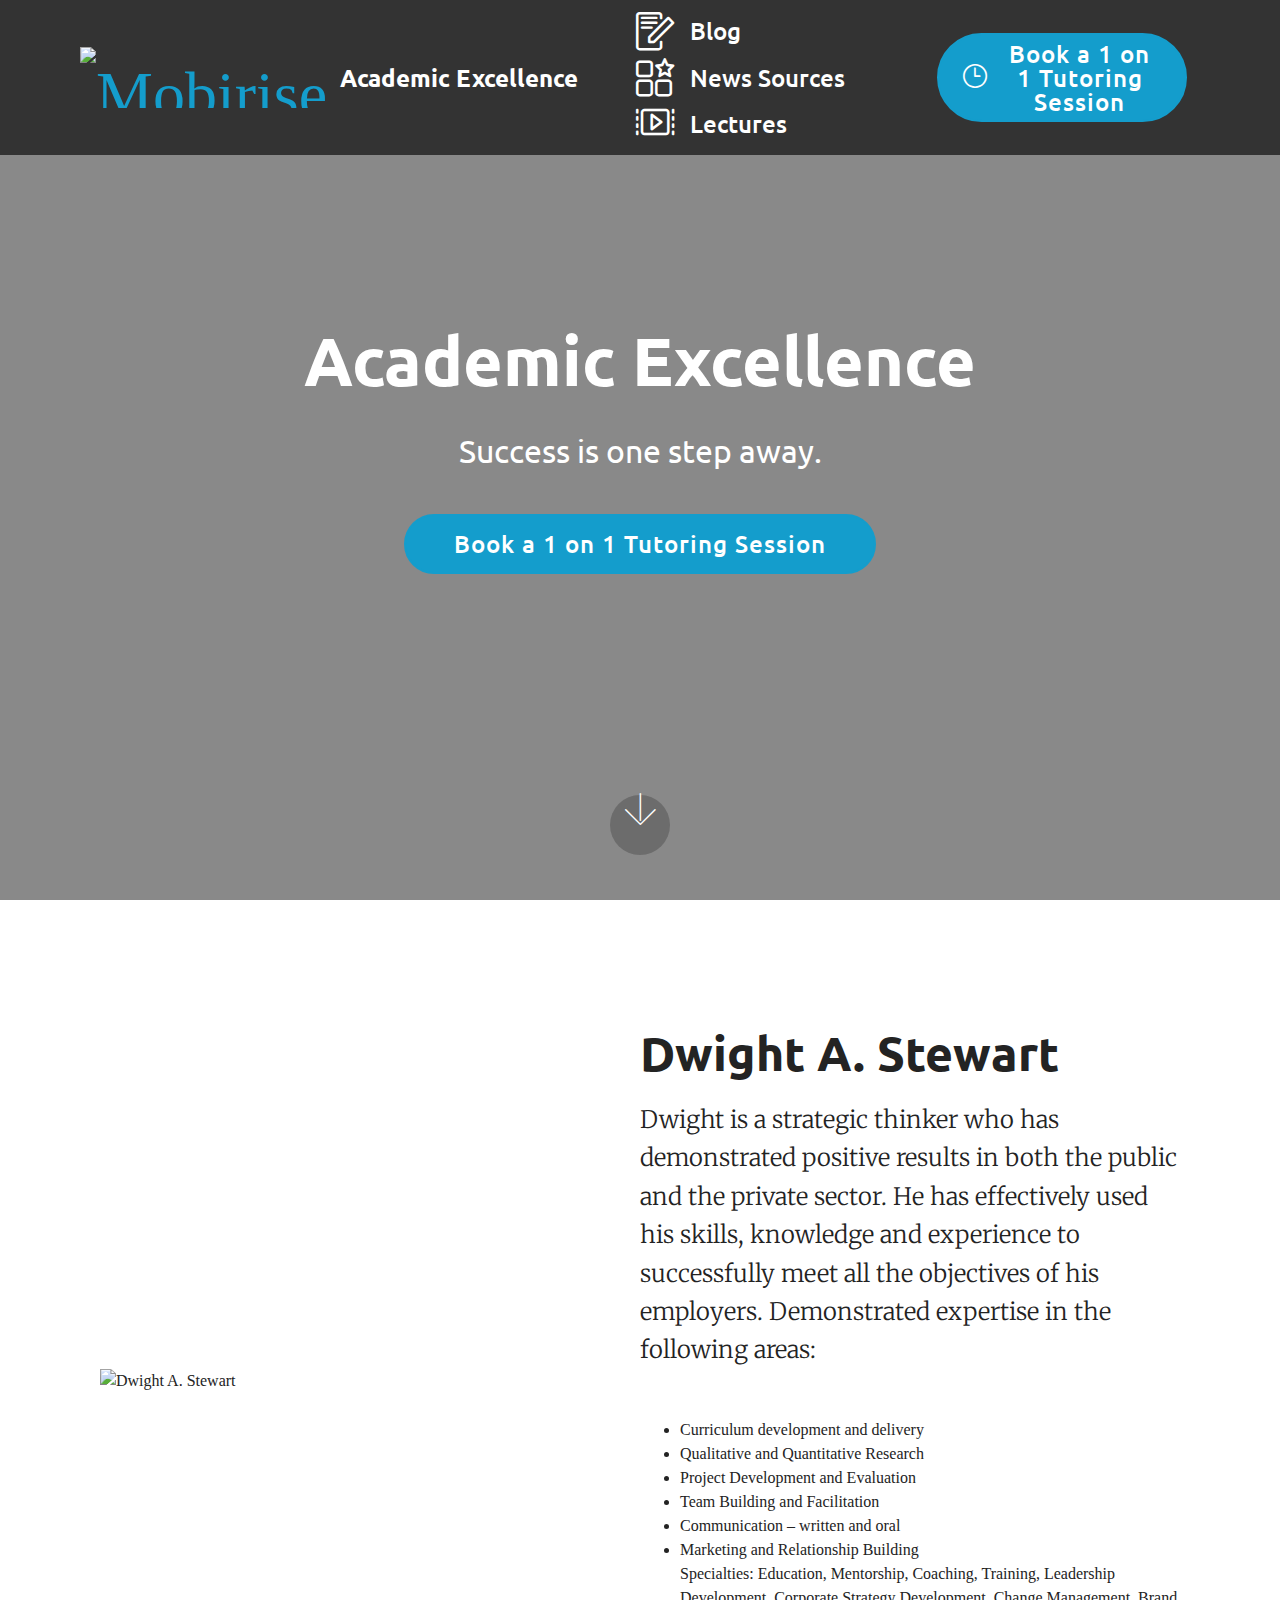
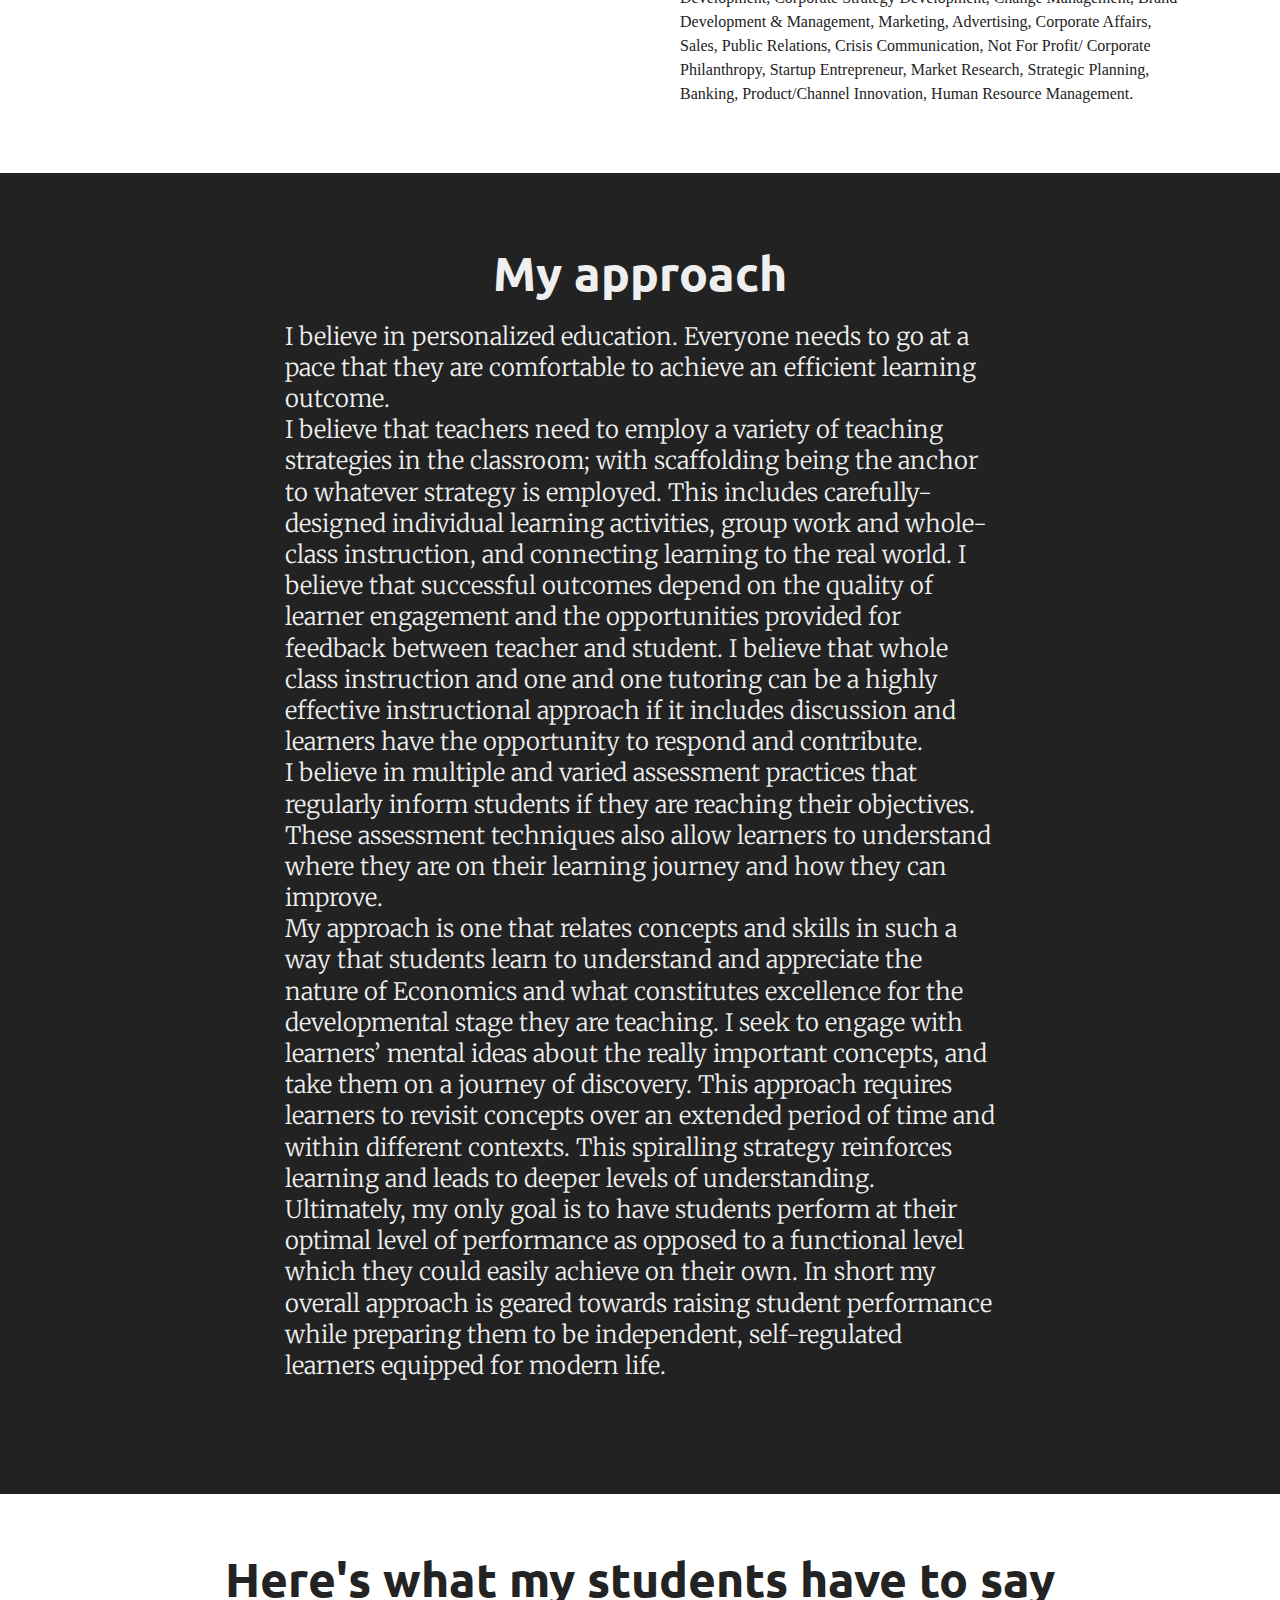
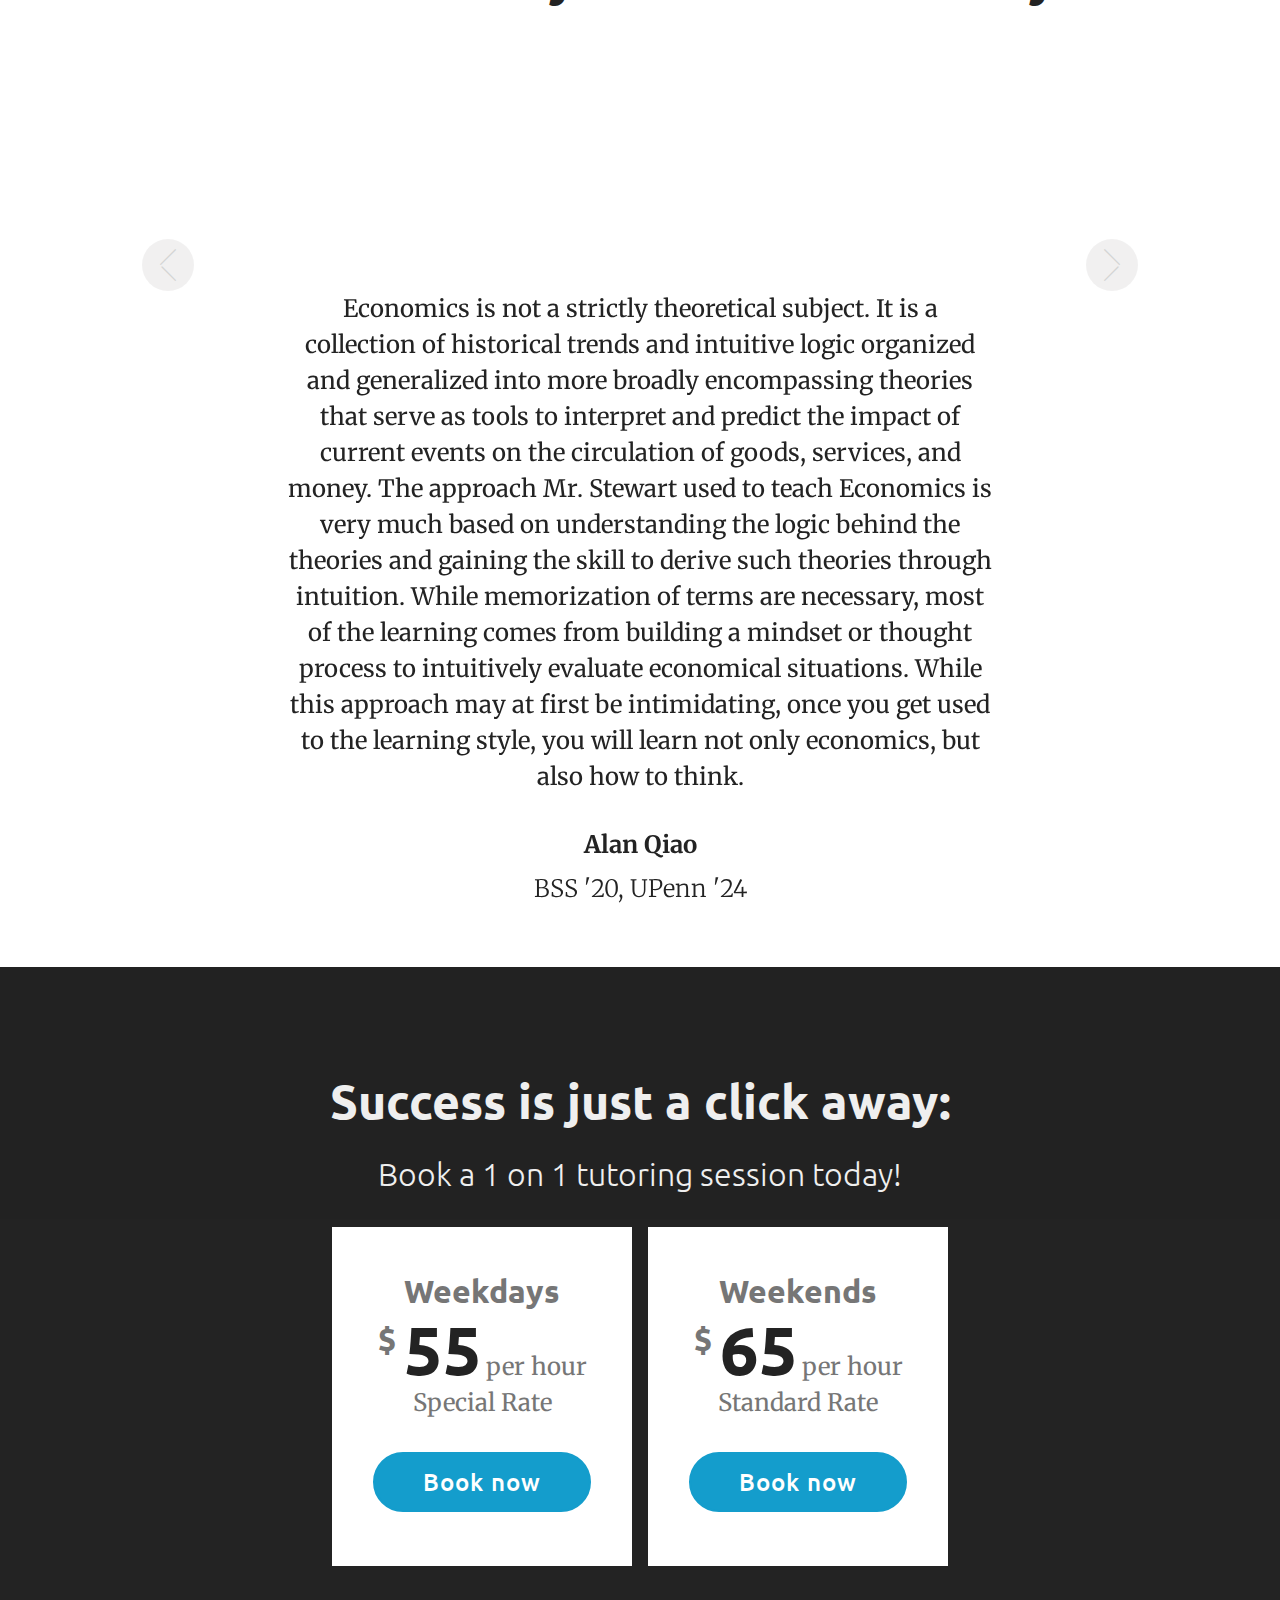
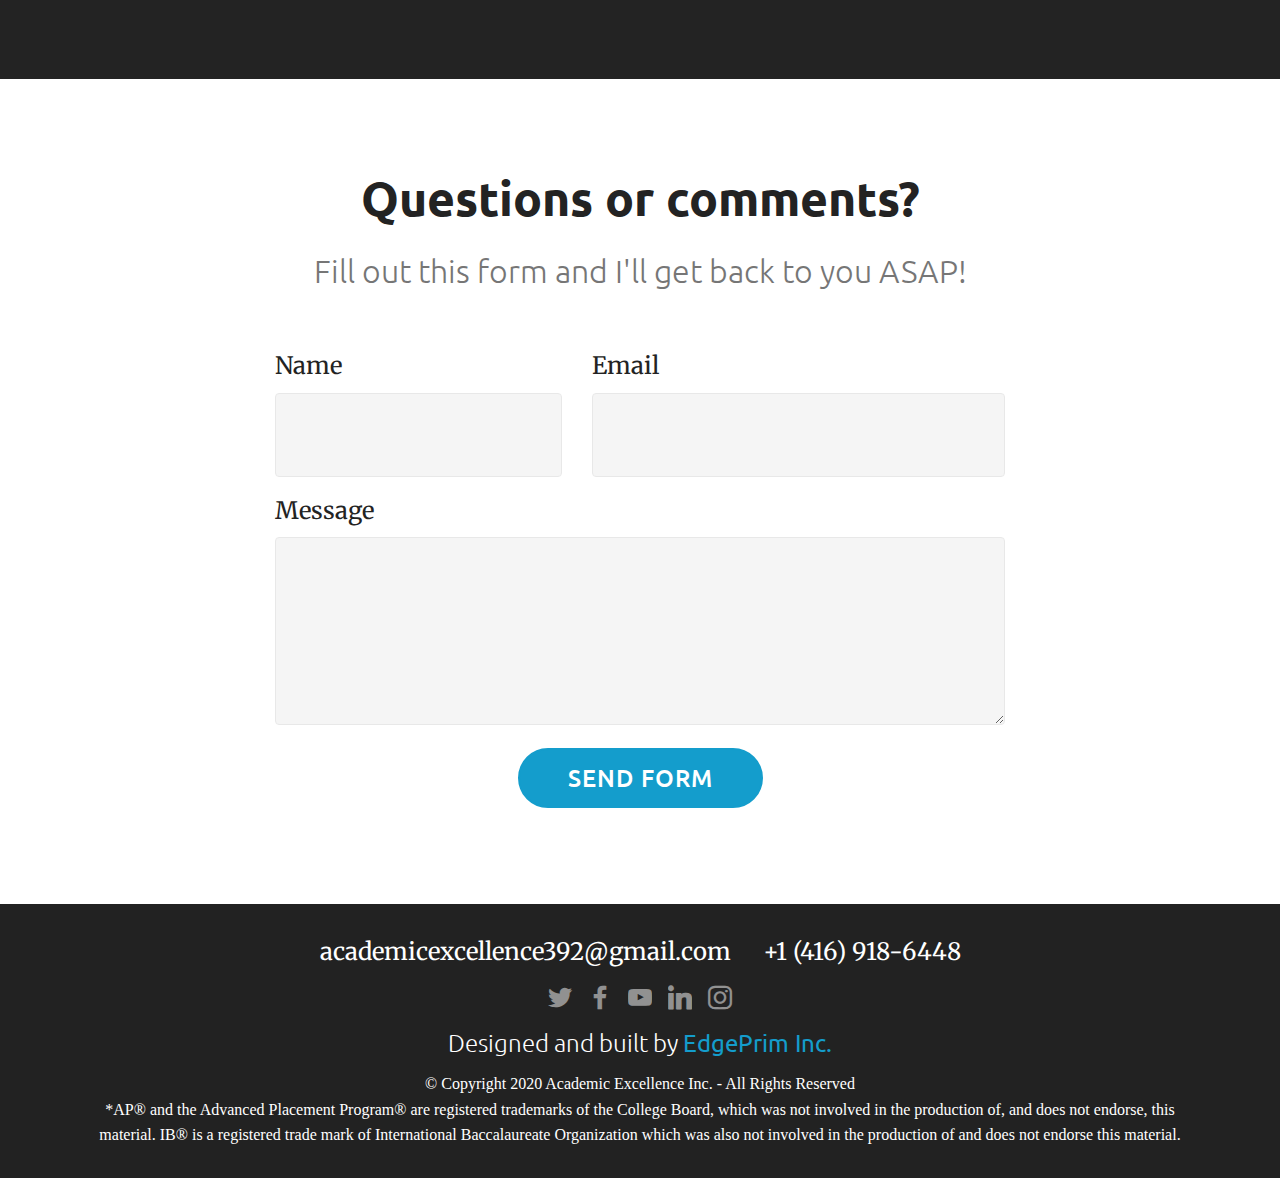
==== commit d221a887: "Update index.html" ====
--- a/index.html
+++ b/index.html
@@ -93,10 +93,16 @@
 						<h2 class="mbr-title pt-2 mbr-fonts-style display-2"><strong>
 								Dwight A. Stewart</strong></h2>
 						<div class="mbr-section-text">
-							<p class="mbr-text mb-5 pt-3 mbr-light mbr-fonts-style display-7">I am an IB Economic Teacher with over 10 years of experience teaching high school students. I value critical thinking and genuine learning, not simply
-								memorizing textbook information. I have experience working with ESL students and making economics clear and easy to understand.
-								<br>I believe that a solid economics foundation is paramount to the success of any student — not just academically but also making smart life decisions. As such, I sincerely value the effect that my teaching has as on
-								students.&nbsp;</p>
+							<p class="mbr-text mb-5 pt-3 mbr-light mbr-fonts-style display-7">Dwight is a strategic thinker who has demonstrated positive results in both the public and the private sector. He has effectively used his skills, knowledge and experience to successfully meet all the objectives of his employers. Demonstrated expertise in the following areas:
+								<ul>
+									<li>Curriculum development and delivery</li>
+									<li>Qualitative and Quantitative Research</li>
+									<li>Project Development and Evaluation</li>
+									<li>Team Building and Facilitation</li>
+									<li>Communication – written and oral</li>
+									<li>Marketing and Relationship Building</li>
+								Specialties: Education, Mentorship, Coaching, Training, Leadership Development, Corporate Strategy Development, Change Management, Brand Development & Management, Marketing, Advertising, Corporate Affairs, Sales, Public Relations, Crisis Communication, Not For Profit/ Corporate Philanthropy, Startup Entrepreneur, Market Research, Strategic Planning, Banking, Product/Channel Innovation, Human Resource Management.
+							</p>
 						</div>
 					</div>
 				</div>
@@ -108,7 +114,12 @@
 			<div class="media-container-row">
 				<div class="title col-12 col-md-8">
 					<h2 class="align-center pb-3 mbr-fonts-style display-2"><strong>My approach</strong></h2>
-					<h3 class="mbr-section-subtitle align-center mbr-light mbr-fonts-style display-7">I believe in personalized education. Everyone needs to go at a pace that they are comfortable to achieve efficient learning outcomes.</h3>
+					<h3 class="mbr-section-subtitle align-center mbr-light mbr-fonts-style display-7">I believe in personalized education. Everyone needs to go at a pace that they are comfortable to achieve an efficient learning outcome.
+						<br>I believe that teachers need to employ a variety of teaching strategies in the classroom; with scaffolding being the anchor to whatever strategy is employed. This includes carefully-designed individual learning activities, group work and whole-class instruction, and connecting learning to the real world. I believe that successful outcomes depend on the quality of learner engagement and the opportunities provided for feedback between teacher and student. I believe that whole class instruction and one and one tutoring can be a highly effective instructional approach if it includes discussion and learners have the opportunity to respond and contribute. 
+						<br>I believe in multiple and varied assessment practices that regularly inform students if they are reaching their objectives. These assessment techniques also allow learners to understand where they are on their learning journey and how they can improve.
+						<br>My approach is one that relates concepts and skills in such a way that students learn to understand and appreciate the nature of Economics and what constitutes excellence for the developmental stage they are teaching. I seek to engage with learners’ mental ideas about the really important concepts, and take them on a journey of discovery. This approach requires learners to revisit concepts over an extended period of time and within different contexts. This spiralling strategy reinforces learning and leads to deeper levels of understanding.
+						<br>Ultimately, my only goal is to have students perform at their optimal level of performance as opposed to a functional level which they could easily achieve on their own. In short my overall approach is geared towards raising student performance while preparing them to be independent, self-regulated learners equipped for modern life.
+					</h3>
 				</div>
 			</div>
 		</div>
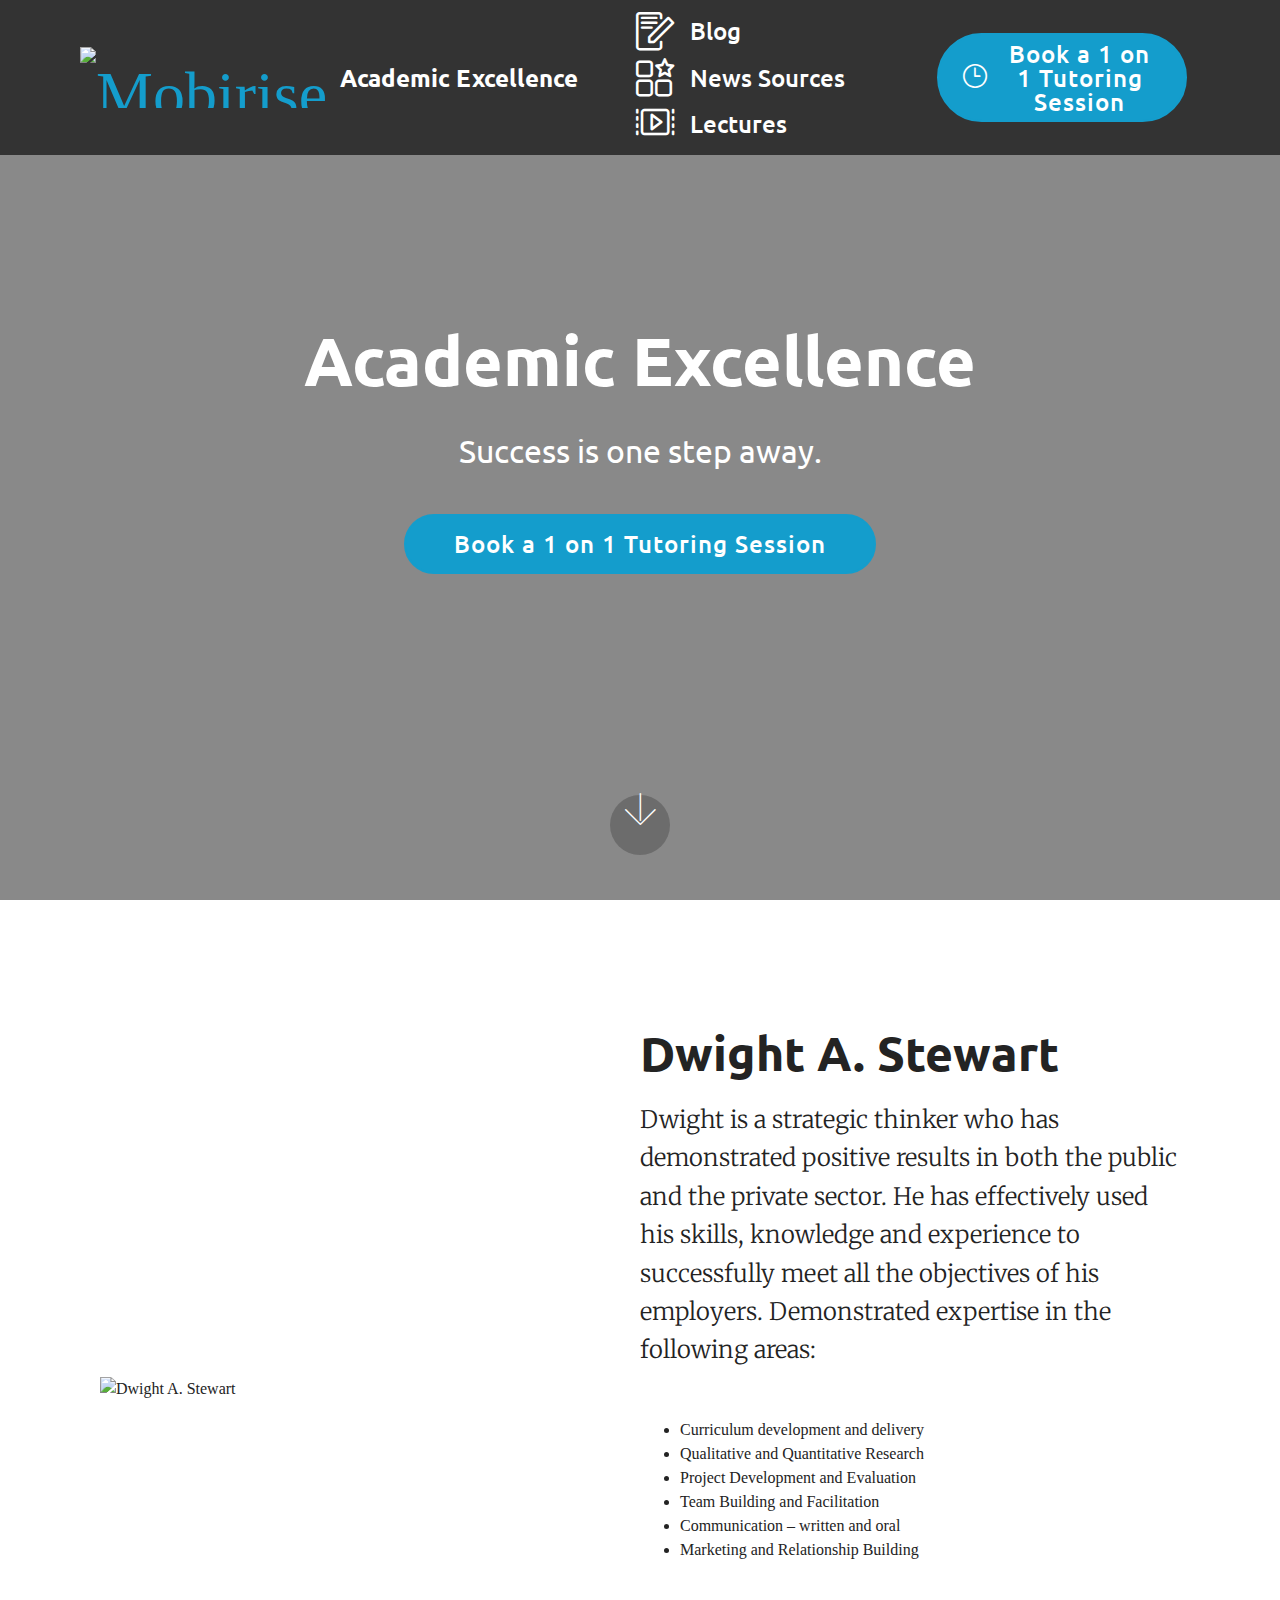
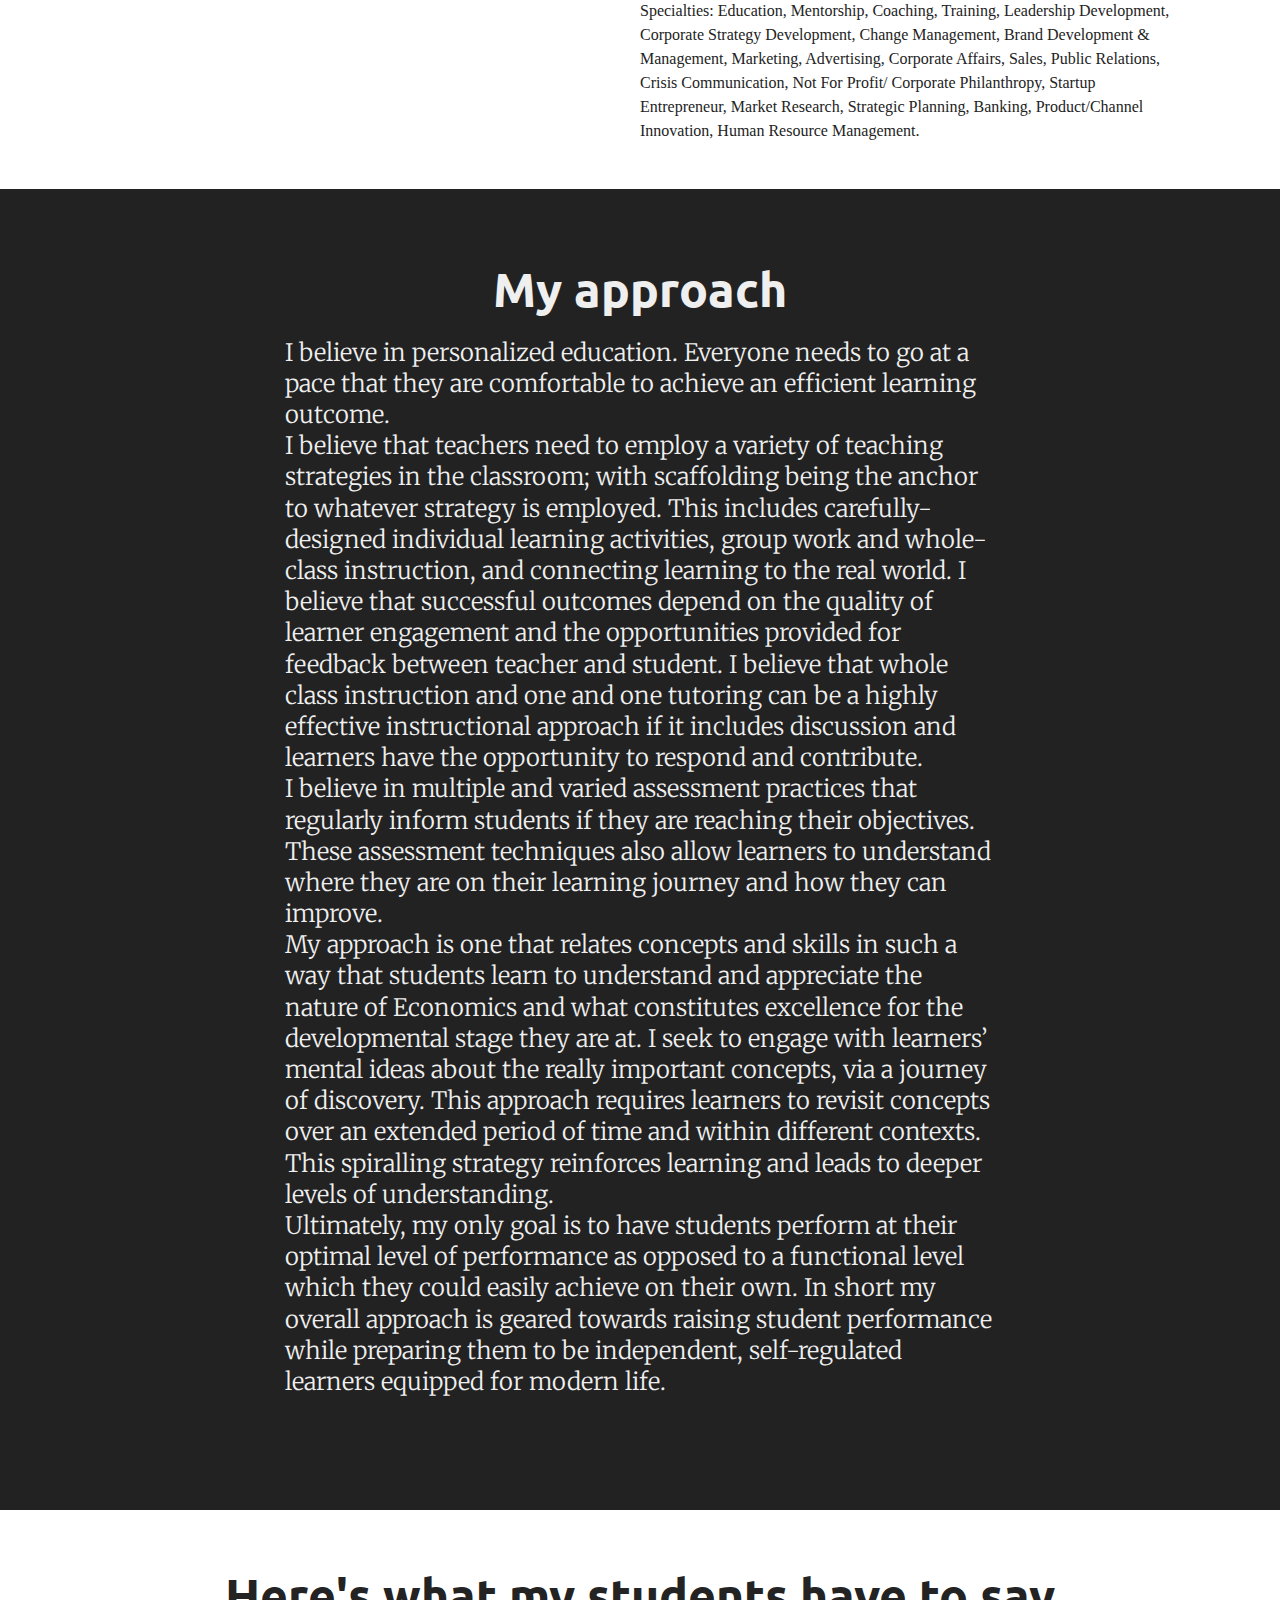
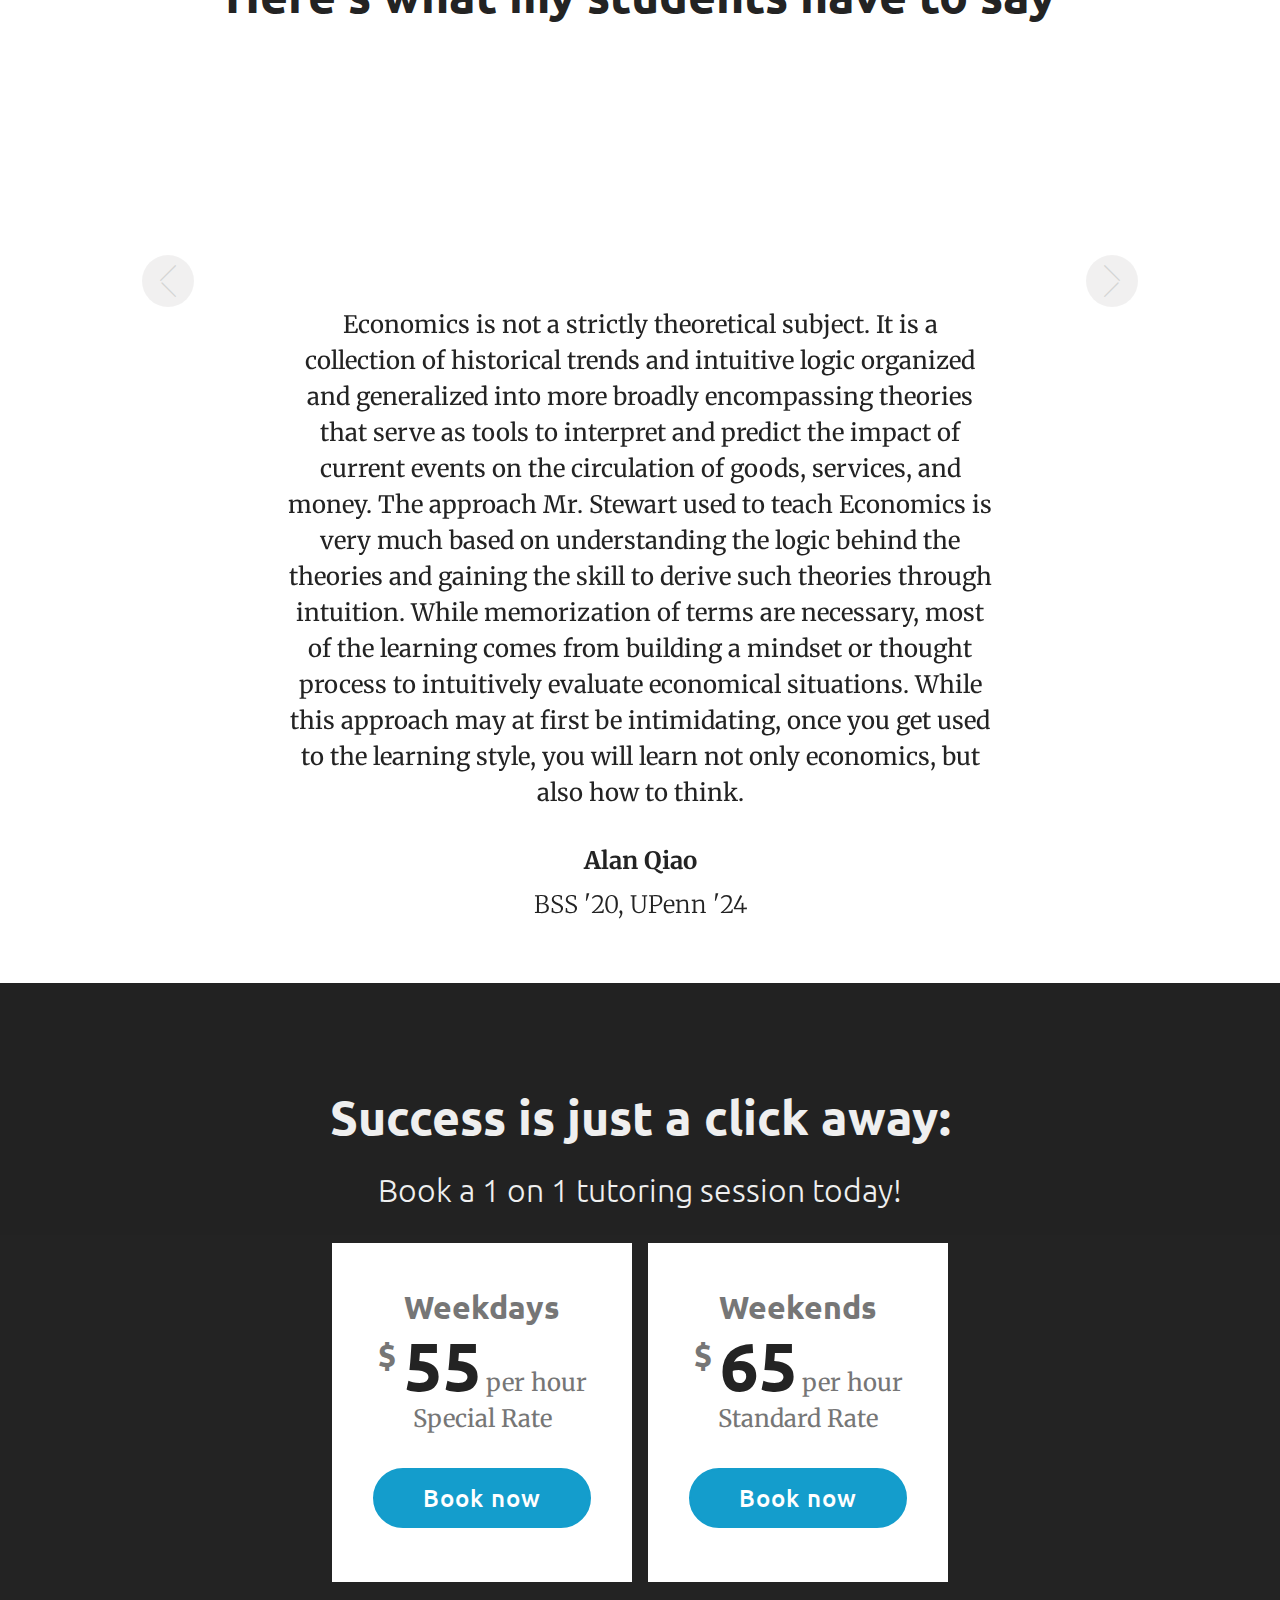
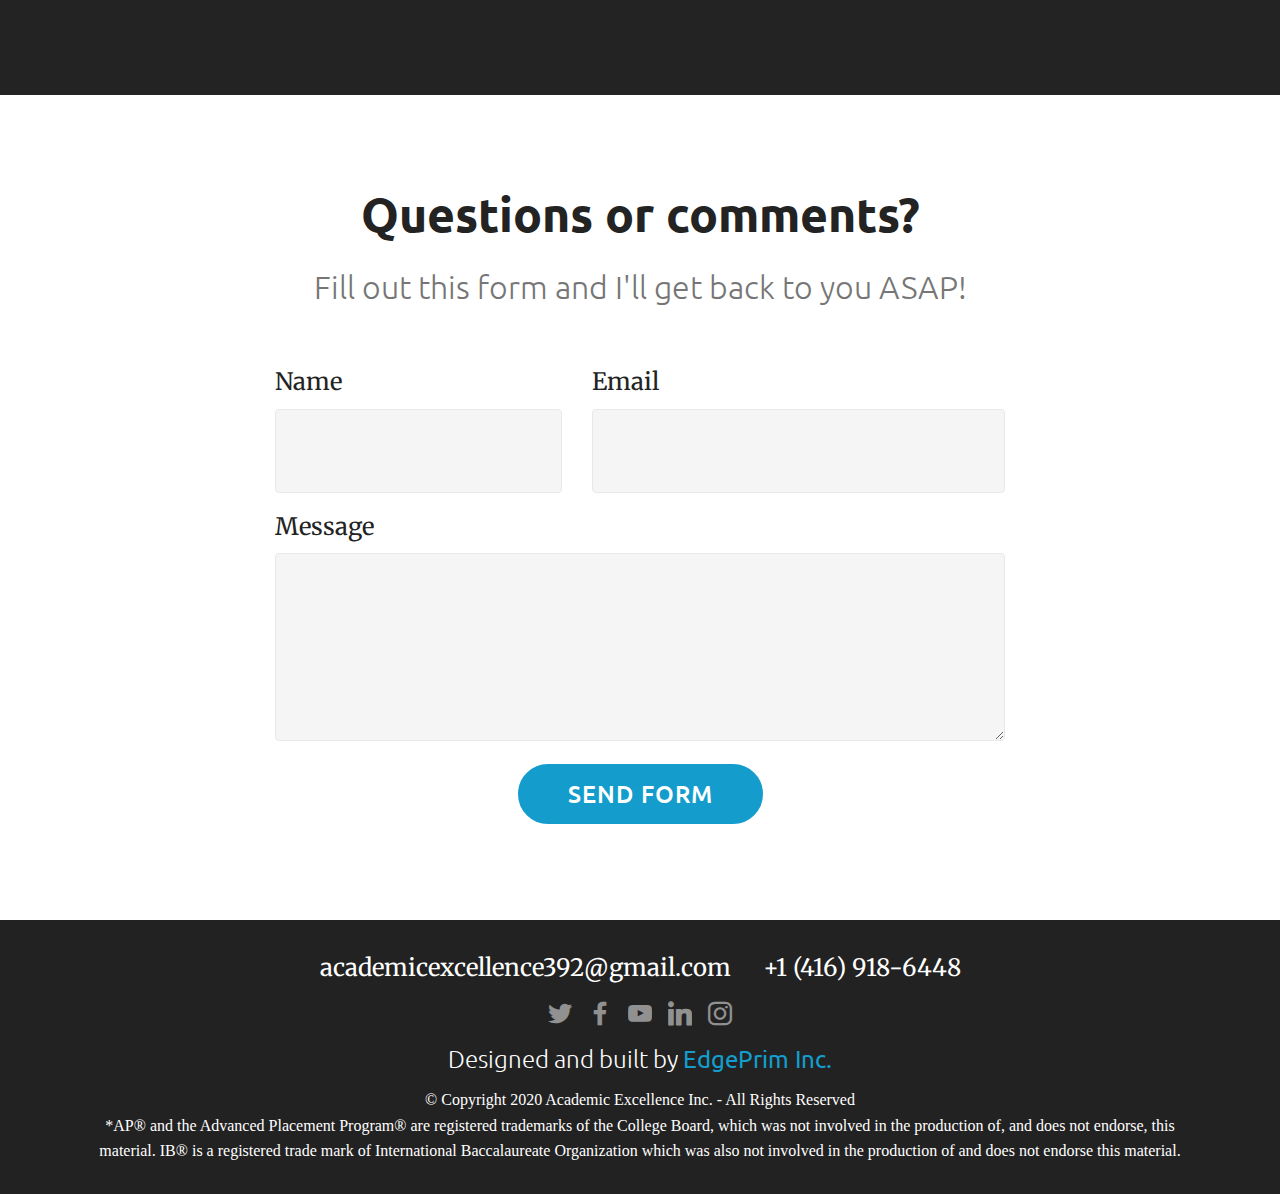
==== commit a66d298e: "Update index.html" ====
--- a/index.html
+++ b/index.html
@@ -101,6 +101,7 @@
 									<li>Team Building and Facilitation</li>
 									<li>Communication – written and oral</li>
 									<li>Marketing and Relationship Building</li>
+								</ul>
 								Specialties: Education, Mentorship, Coaching, Training, Leadership Development, Corporate Strategy Development, Change Management, Brand Development & Management, Marketing, Advertising, Corporate Affairs, Sales, Public Relations, Crisis Communication, Not For Profit/ Corporate Philanthropy, Startup Entrepreneur, Market Research, Strategic Planning, Banking, Product/Channel Innovation, Human Resource Management.
 							</p>
 						</div>
@@ -115,10 +116,14 @@
 				<div class="title col-12 col-md-8">
 					<h2 class="align-center pb-3 mbr-fonts-style display-2"><strong>My approach</strong></h2>
 					<h3 class="mbr-section-subtitle align-center mbr-light mbr-fonts-style display-7">I believe in personalized education. Everyone needs to go at a pace that they are comfortable to achieve an efficient learning outcome.
-						<br>I believe that teachers need to employ a variety of teaching strategies in the classroom; with scaffolding being the anchor to whatever strategy is employed. This includes carefully-designed individual learning activities, group work and whole-class instruction, and connecting learning to the real world. I believe that successful outcomes depend on the quality of learner engagement and the opportunities provided for feedback between teacher and student. I believe that whole class instruction and one and one tutoring can be a highly effective instructional approach if it includes discussion and learners have the opportunity to respond and contribute. 
-						<br>I believe in multiple and varied assessment practices that regularly inform students if they are reaching their objectives. These assessment techniques also allow learners to understand where they are on their learning journey and how they can improve.
-						<br>My approach is one that relates concepts and skills in such a way that students learn to understand and appreciate the nature of Economics and what constitutes excellence for the developmental stage they are teaching. I seek to engage with learners’ mental ideas about the really important concepts, and take them on a journey of discovery. This approach requires learners to revisit concepts over an extended period of time and within different contexts. This spiralling strategy reinforces learning and leads to deeper levels of understanding.
-						<br>Ultimately, my only goal is to have students perform at their optimal level of performance as opposed to a functional level which they could easily achieve on their own. In short my overall approach is geared towards raising student performance while preparing them to be independent, self-regulated learners equipped for modern life.
+					<br>
+					I believe that teachers need to employ a variety of teaching strategies in the classroom; with scaffolding being the anchor to whatever strategy is employed. This includes carefully-designed individual learning activities, group work and whole-class instruction, and connecting learning to the real world. I believe that successful outcomes depend on the quality of learner engagement and the opportunities provided for feedback between teacher and student. I believe that whole class instruction and one and one tutoring can be a highly effective instructional approach if it includes discussion and learners have the opportunity to respond and contribute. 
+					<br>
+					I believe in multiple and varied assessment practices that regularly inform students if they are reaching their objectives. These assessment techniques also allow learners to understand where they are on their learning journey and how they can improve.
+					<br>
+					My approach is one that relates concepts and skills in such a way that students learn to understand and appreciate the nature of Economics and what constitutes excellence for the developmental stage they are at. I seek to engage with learners’ mental ideas about the really important concepts, via a journey of discovery. This approach requires learners to revisit concepts over an extended period of time and within different contexts. This spiralling strategy reinforces learning and leads to deeper levels of understanding. 
+					<br>
+					Ultimately, my only goal is to have students perform at their optimal level of performance as opposed to a functional level which they could easily achieve on their own. In short my overall approach is geared towards raising student performance while preparing them to be independent, self-regulated learners equipped for modern life.
 					</h3>
 				</div>
 			</div>
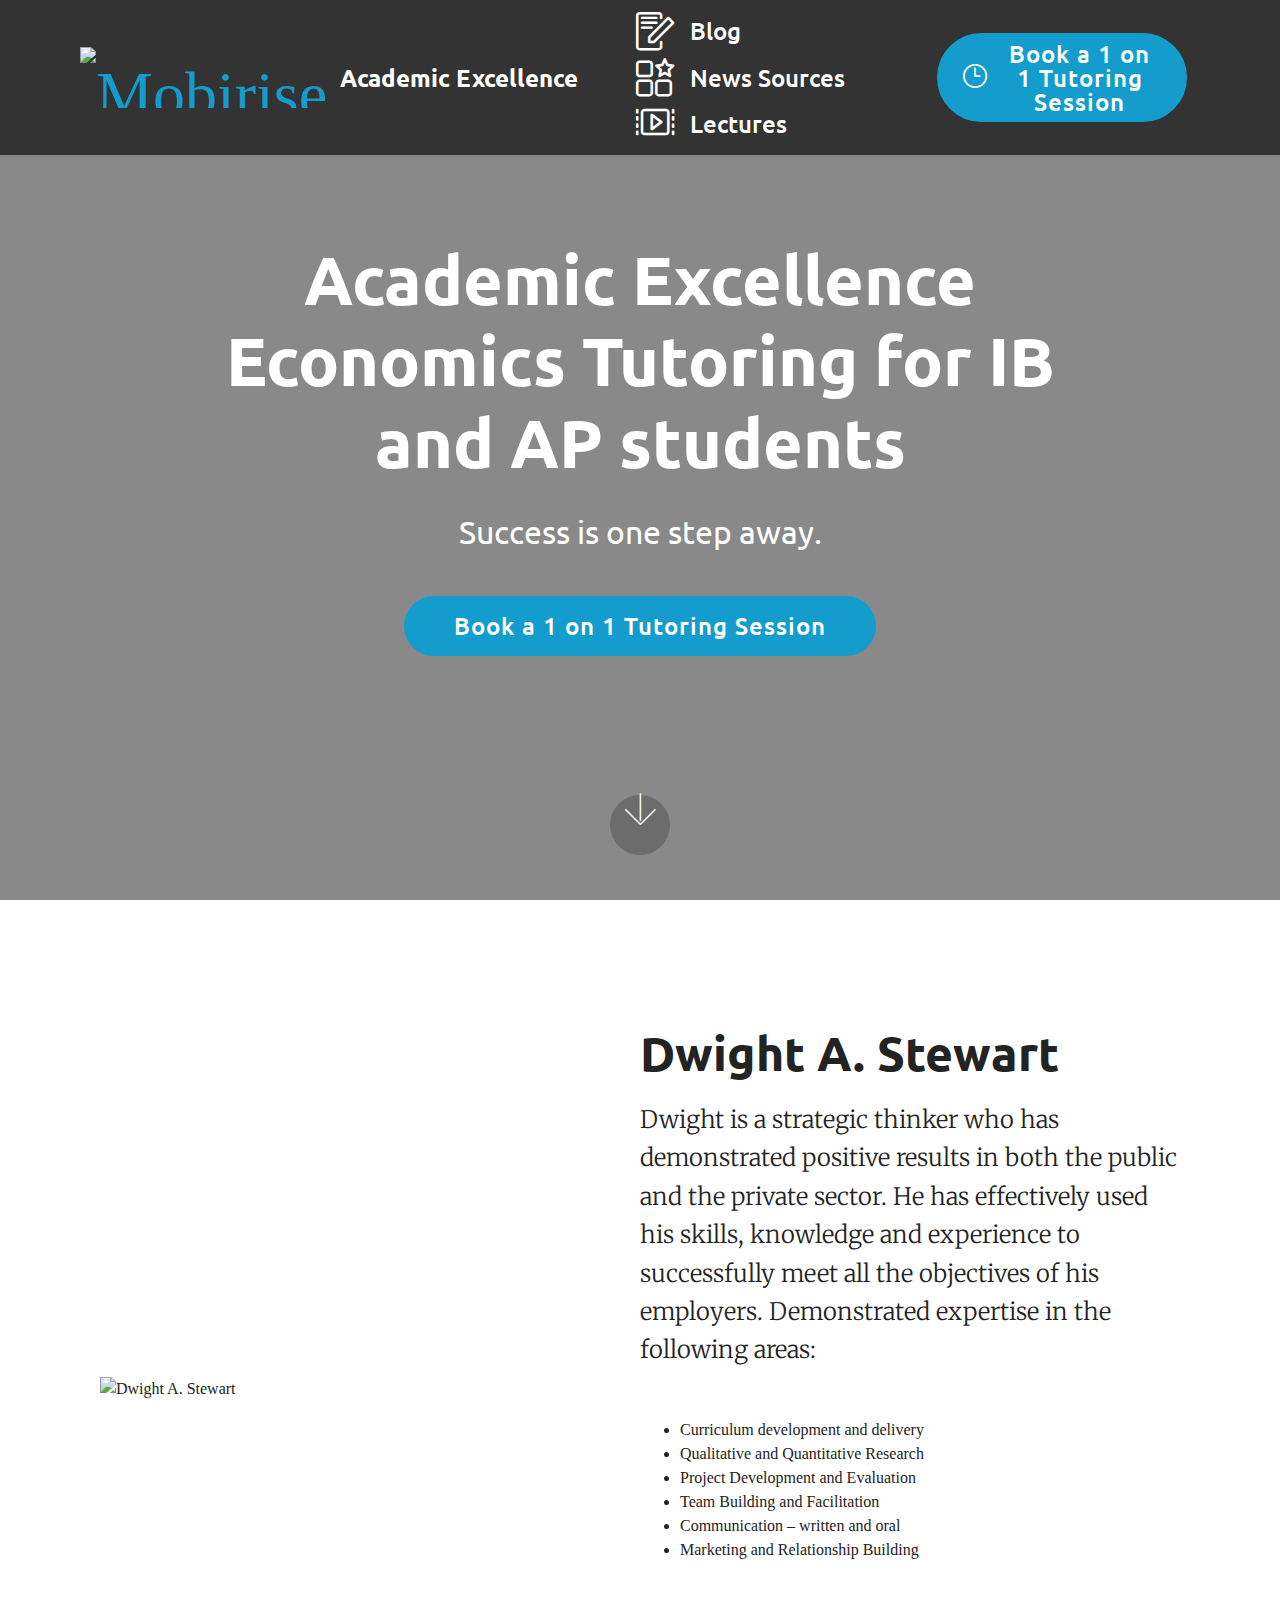
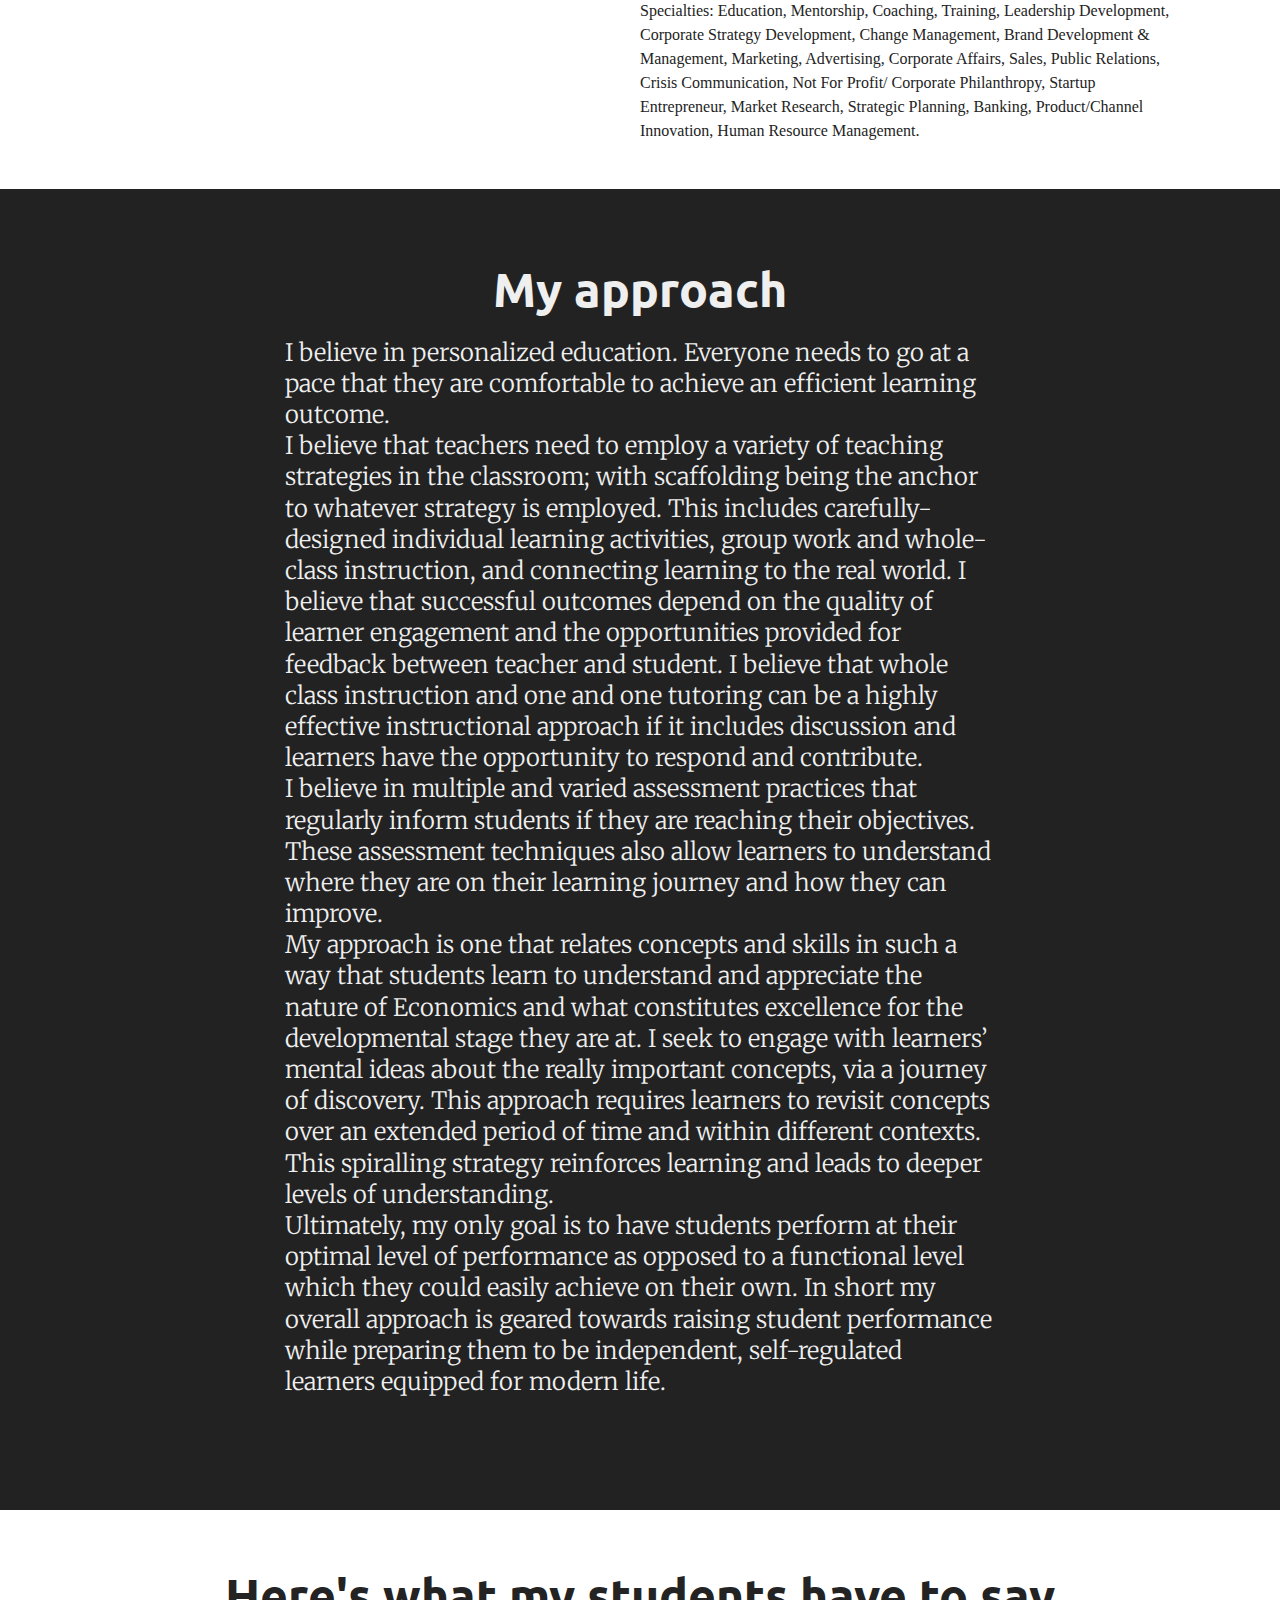
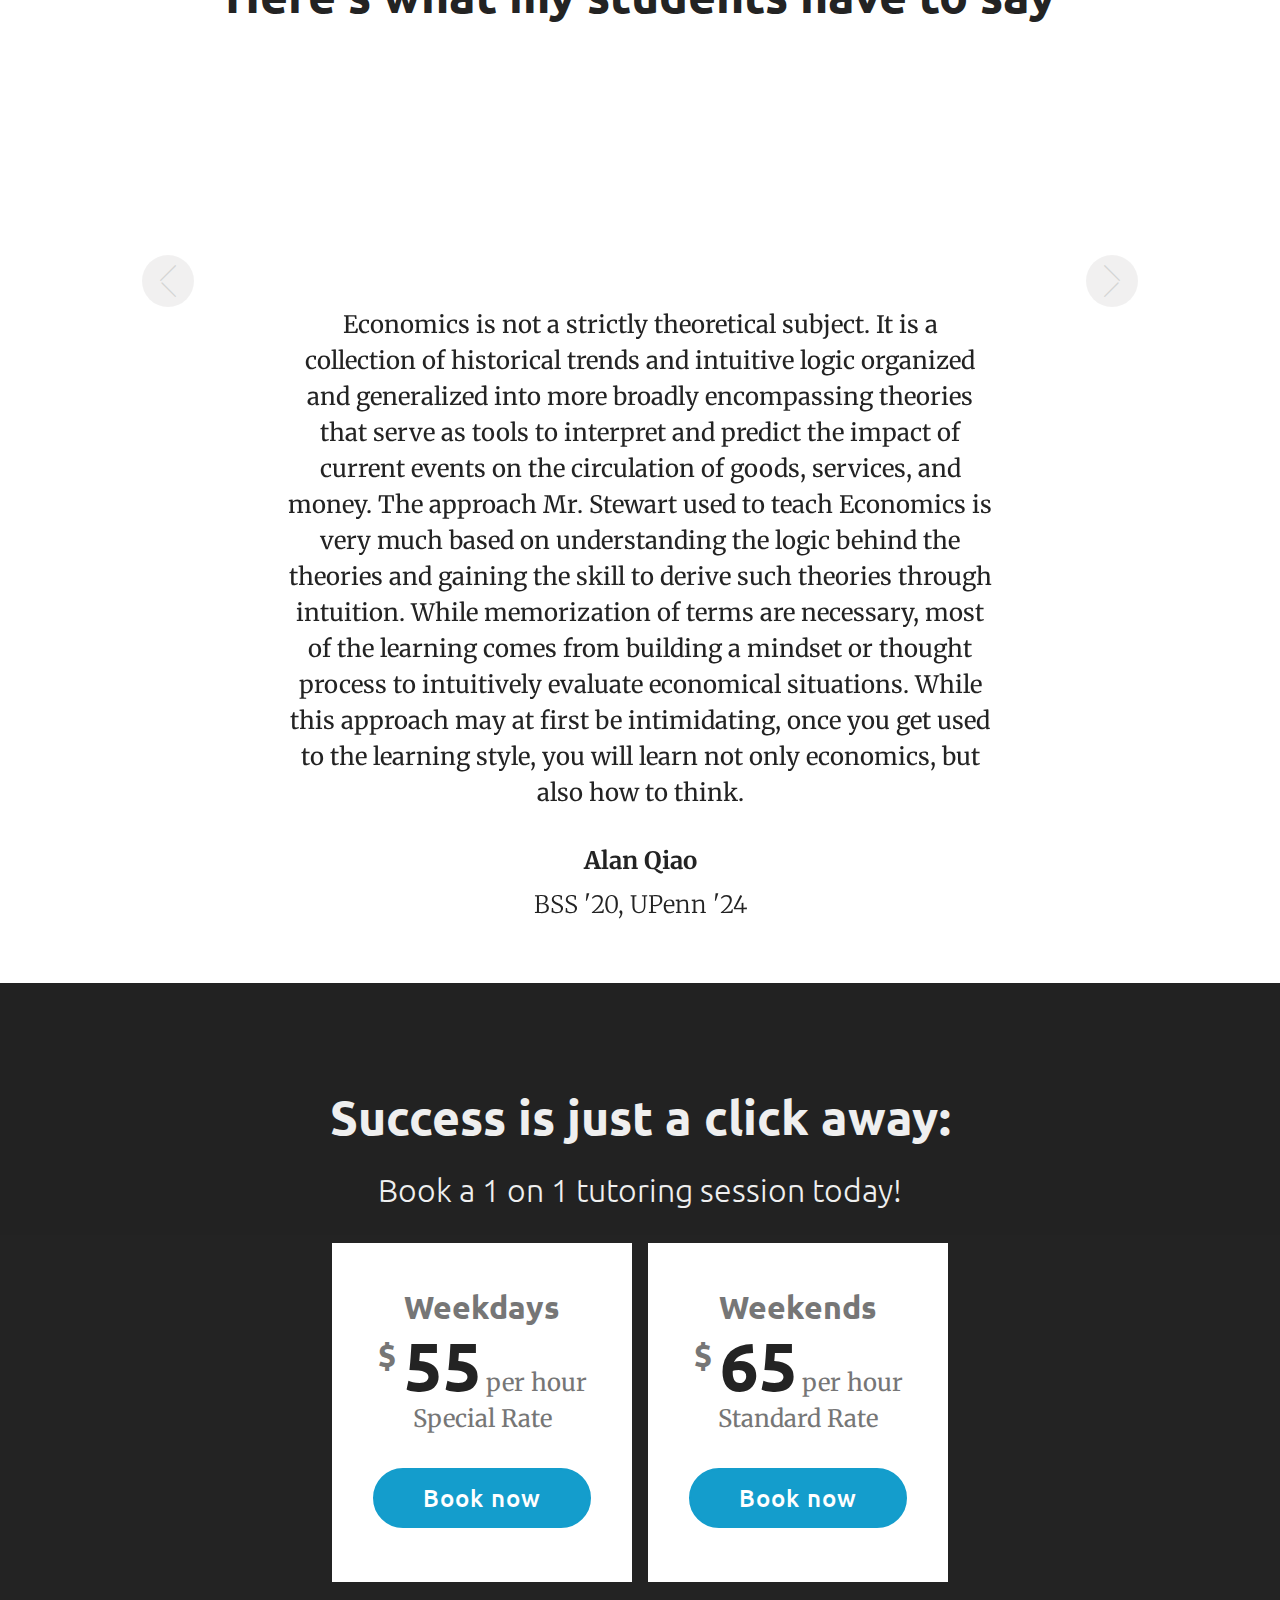
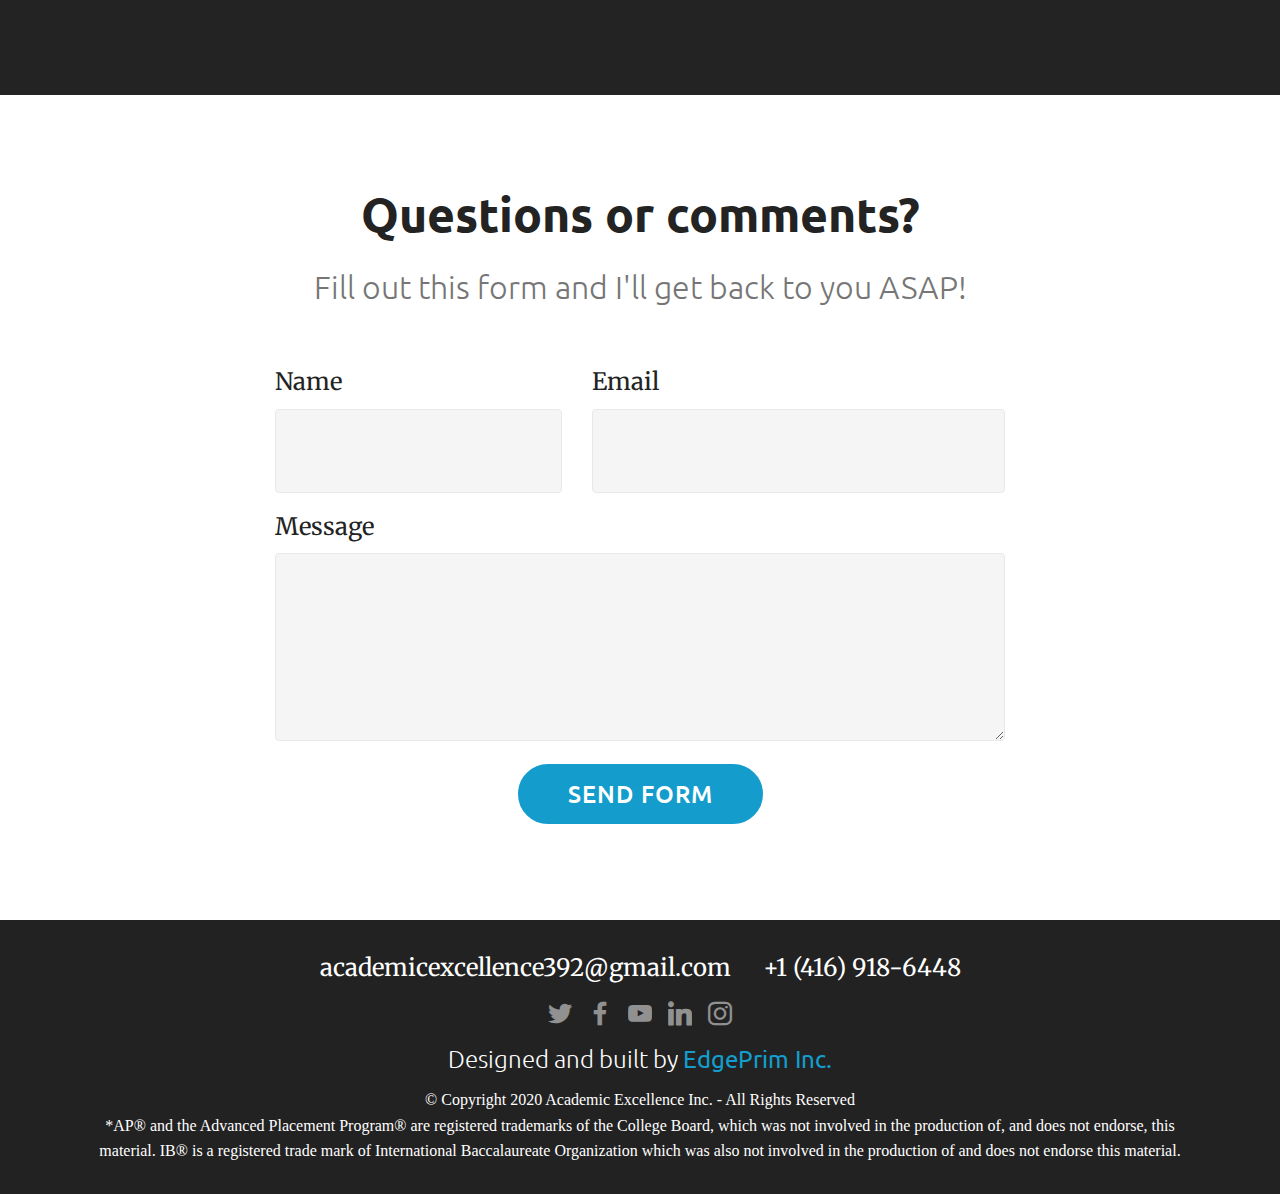
==== commit 3c468f86: "Update index.html" ====
--- a/index.html
+++ b/index.html
@@ -69,7 +69,10 @@
 			<div class="row justify-content-md-center">
 				<div class="mbr-white col-md-10">
 					<h1 class="mbr-section-title align-center mbr-bold pb-3 mbr-fonts-style display-1">
-						Academic Excellence</h1>
+						Academic Excellence
+						<br>
+						Economics Tutoring for IB and AP students
+					</h1>
 					<p class="mbr-text align-center pb-3 mbr-fonts-style display-5">
 						Success is one step away.</p>
 					<div class="mbr-section-btn align-center"><a class="btn btn-md btn-primary display-4" href="index.html#header16-s">Book a 1 on 1 Tutoring Session</a></div>
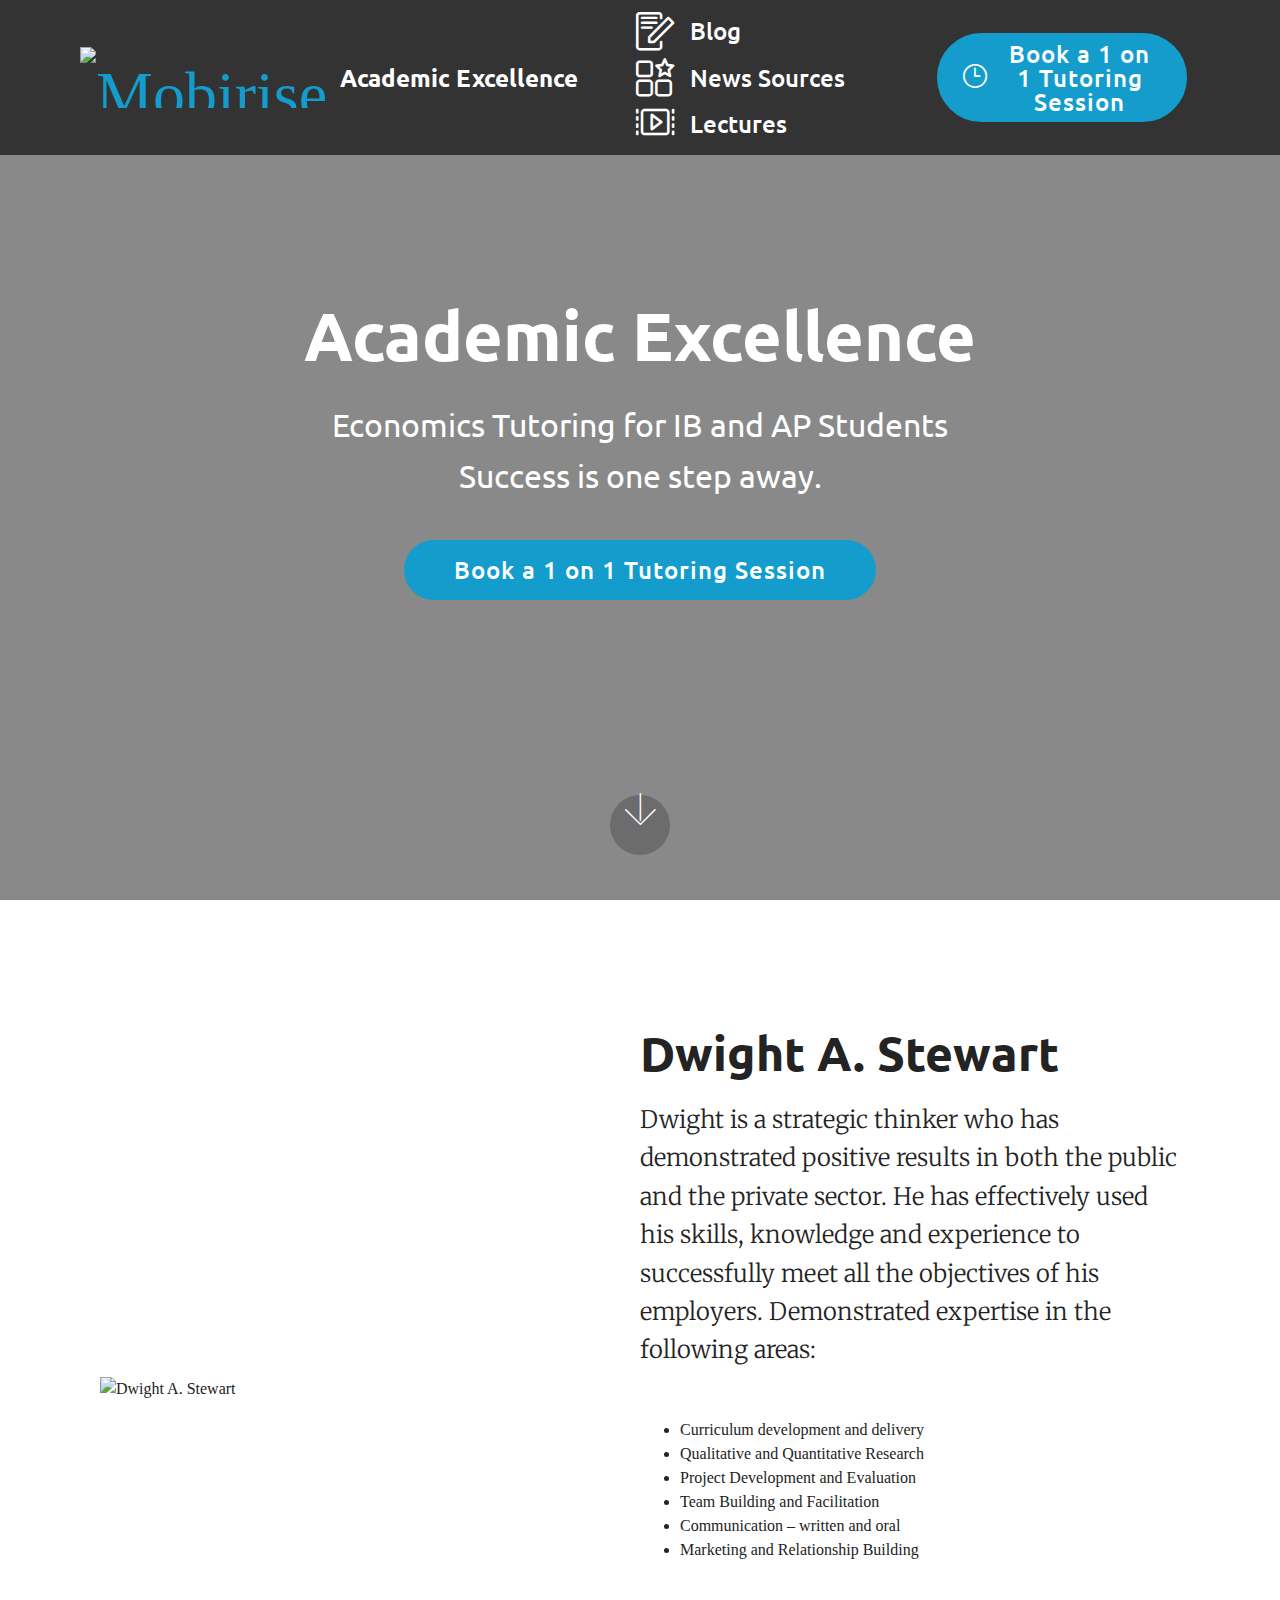
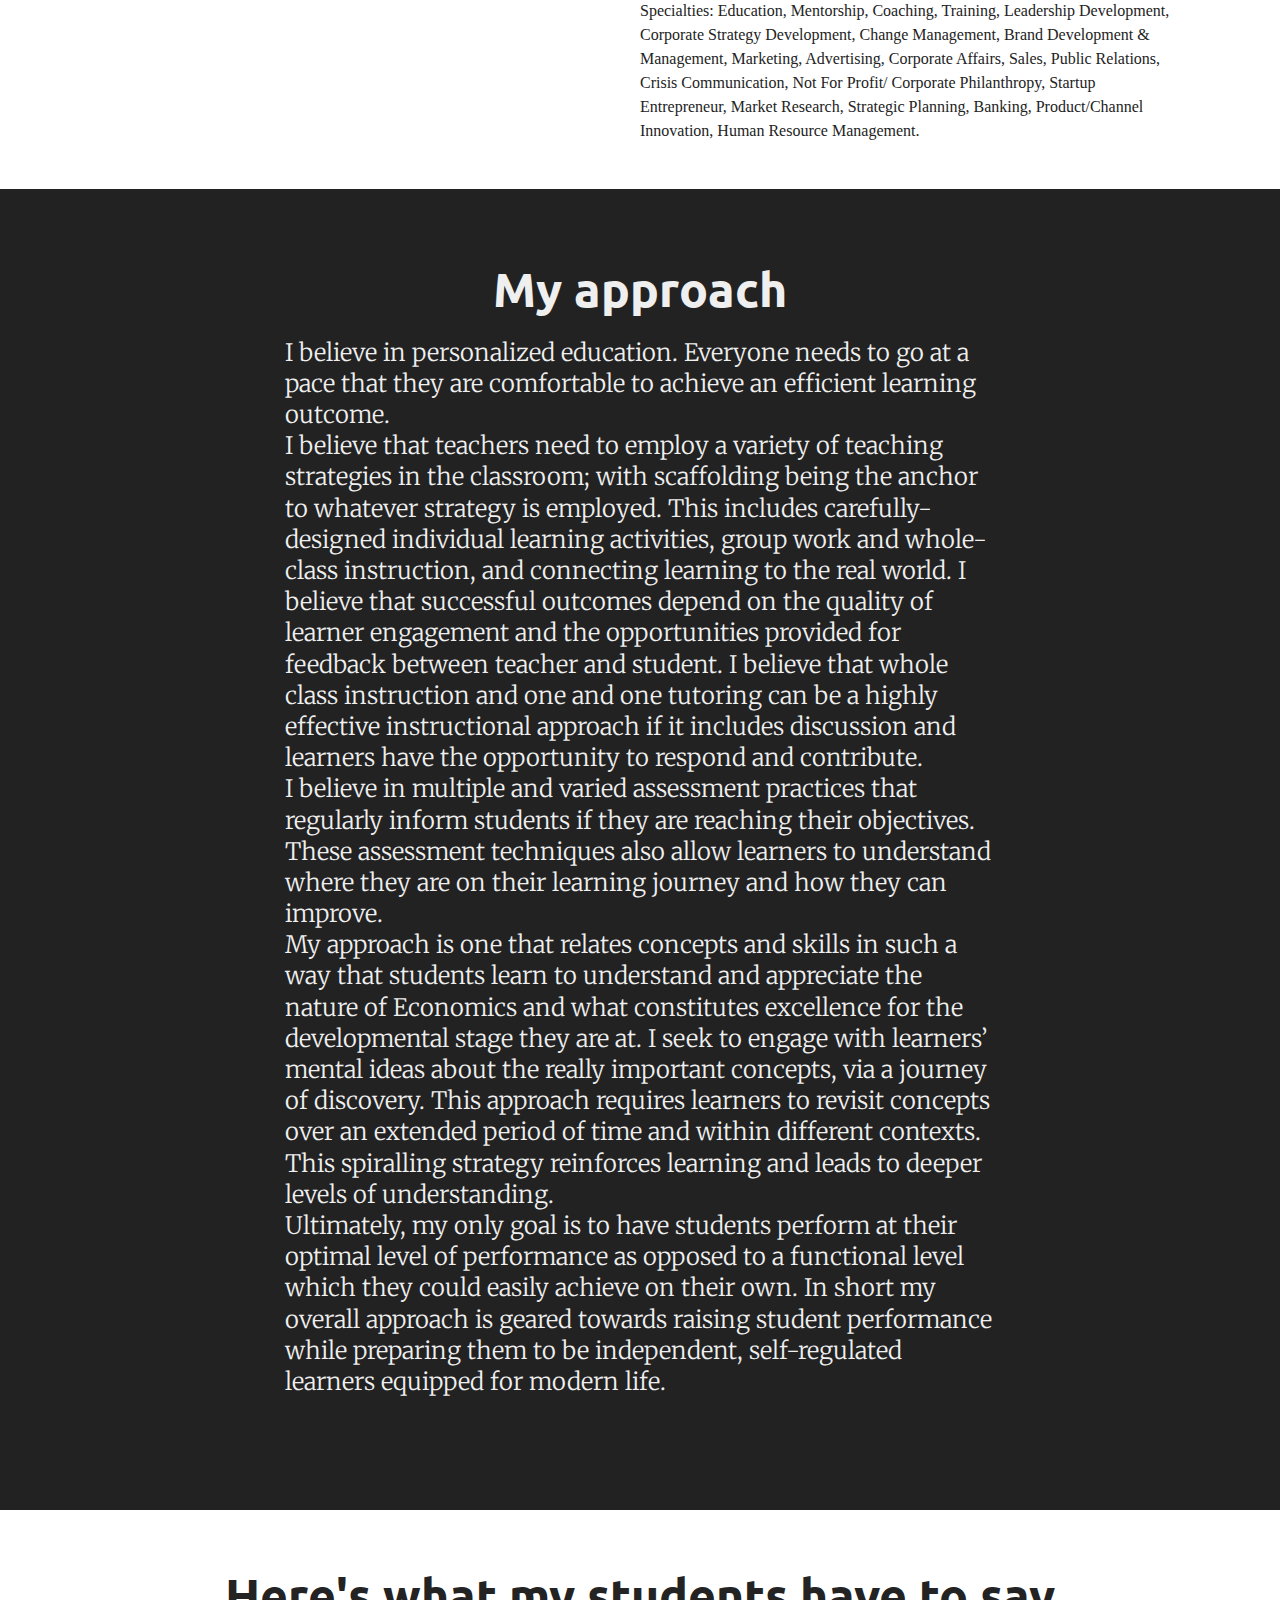
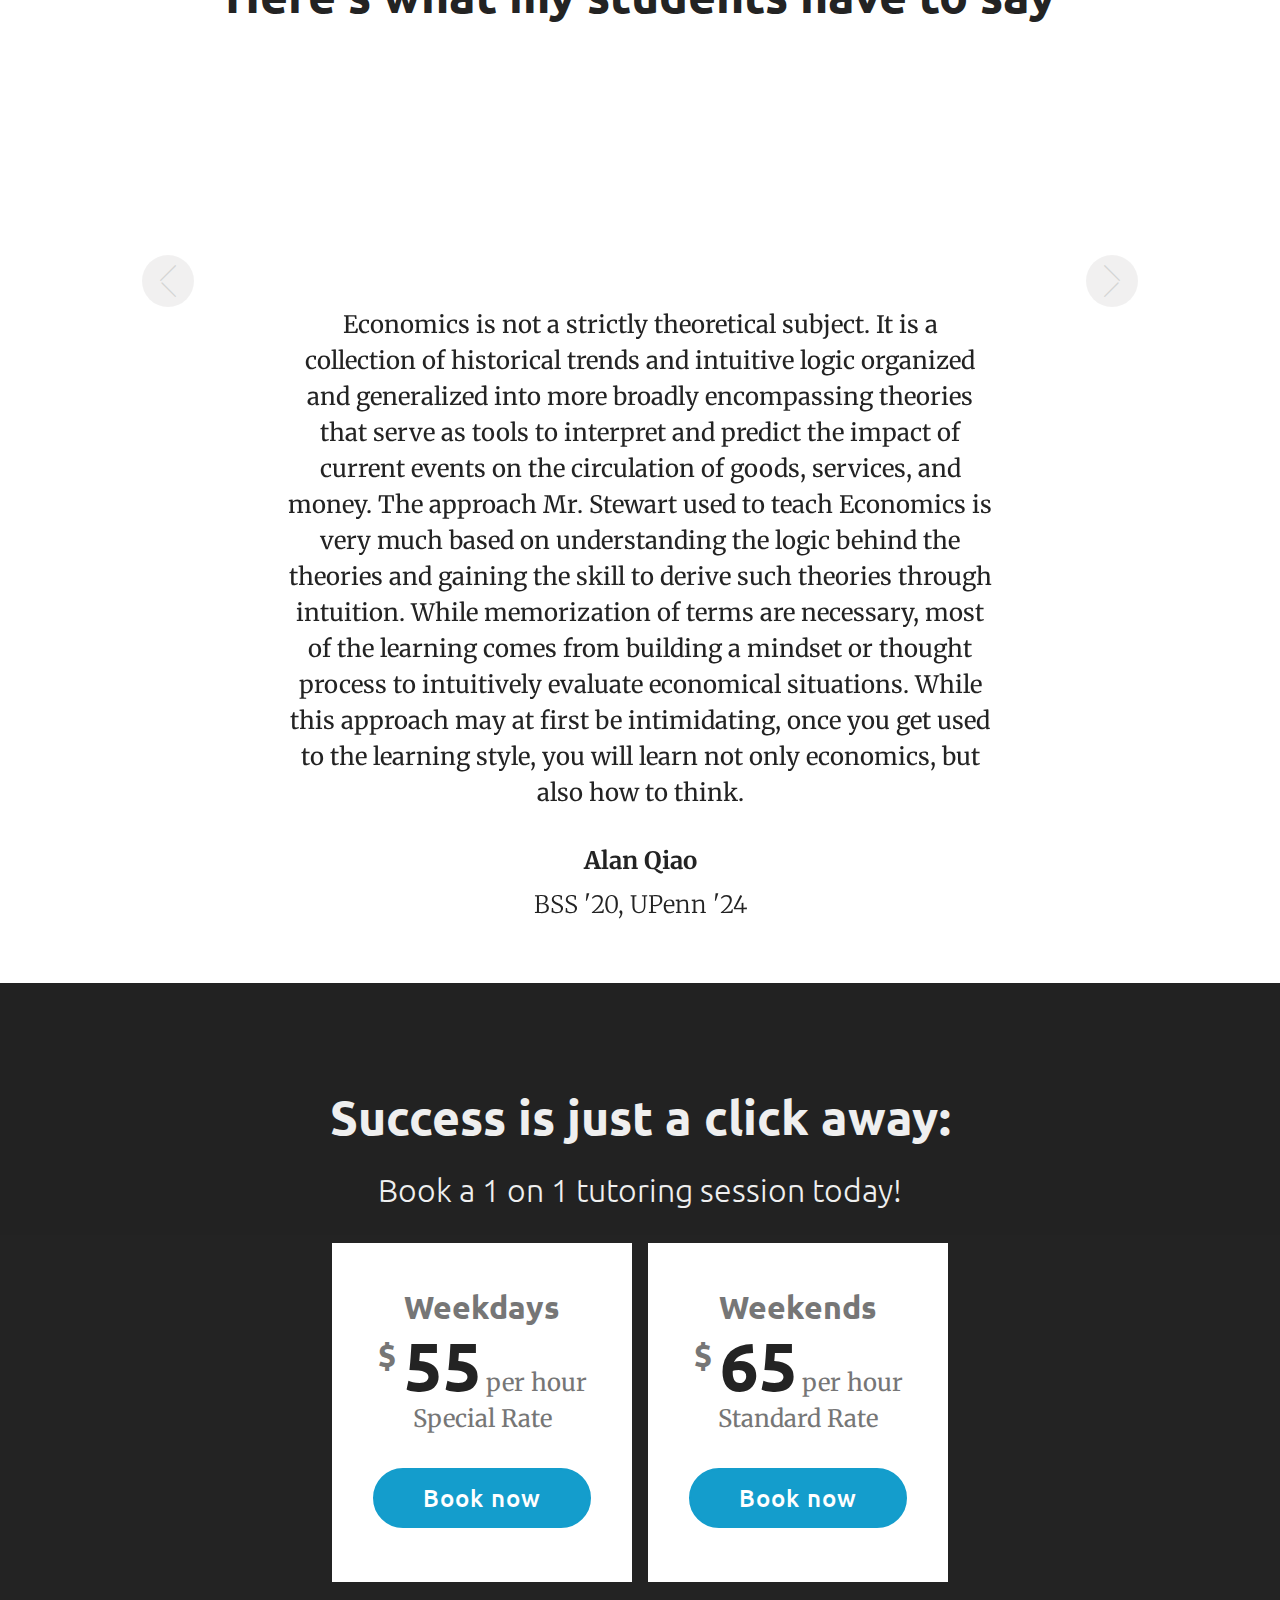
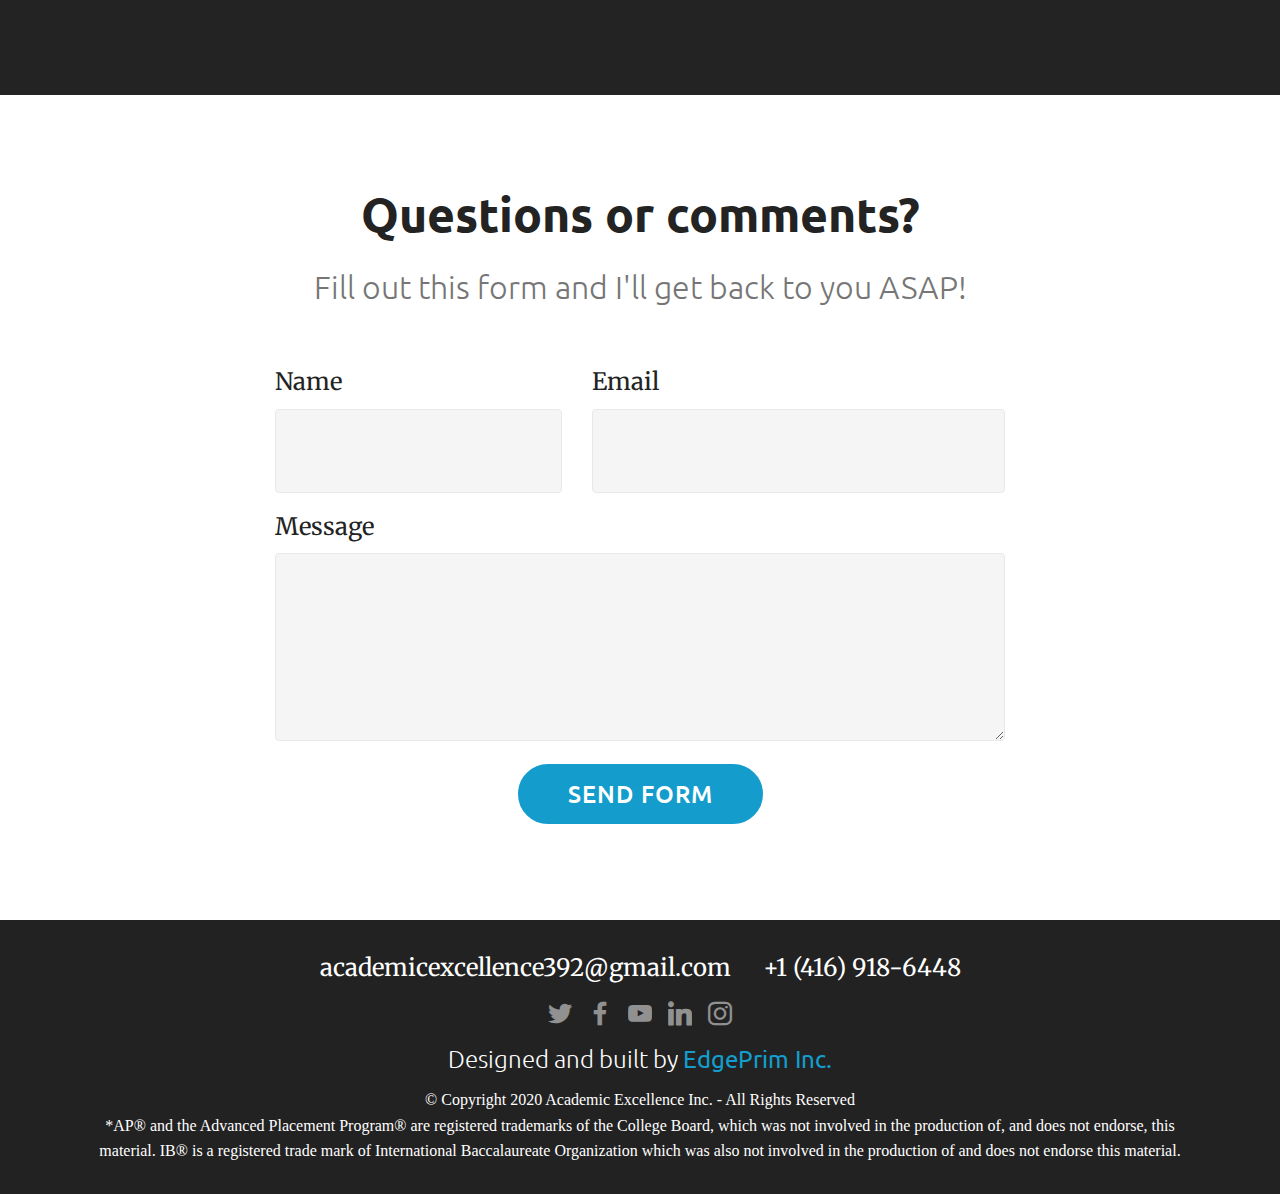
==== commit f8e46fa9: "Update index.html" ====
--- a/index.html
+++ b/index.html
@@ -70,11 +70,12 @@
 				<div class="mbr-white col-md-10">
 					<h1 class="mbr-section-title align-center mbr-bold pb-3 mbr-fonts-style display-1">
 						Academic Excellence
-						<br>
-						Economics Tutoring for IB and AP students
 					</h1>
 					<p class="mbr-text align-center pb-3 mbr-fonts-style display-5">
-						Success is one step away.</p>
+						Economics Tutoring for IB and AP Students
+						<br>
+						Success is one step away.
+					</p>
 					<div class="mbr-section-btn align-center"><a class="btn btn-md btn-primary display-4" href="index.html#header16-s">Book a 1 on 1 Tutoring Session</a></div>
 				</div>
 			</div>
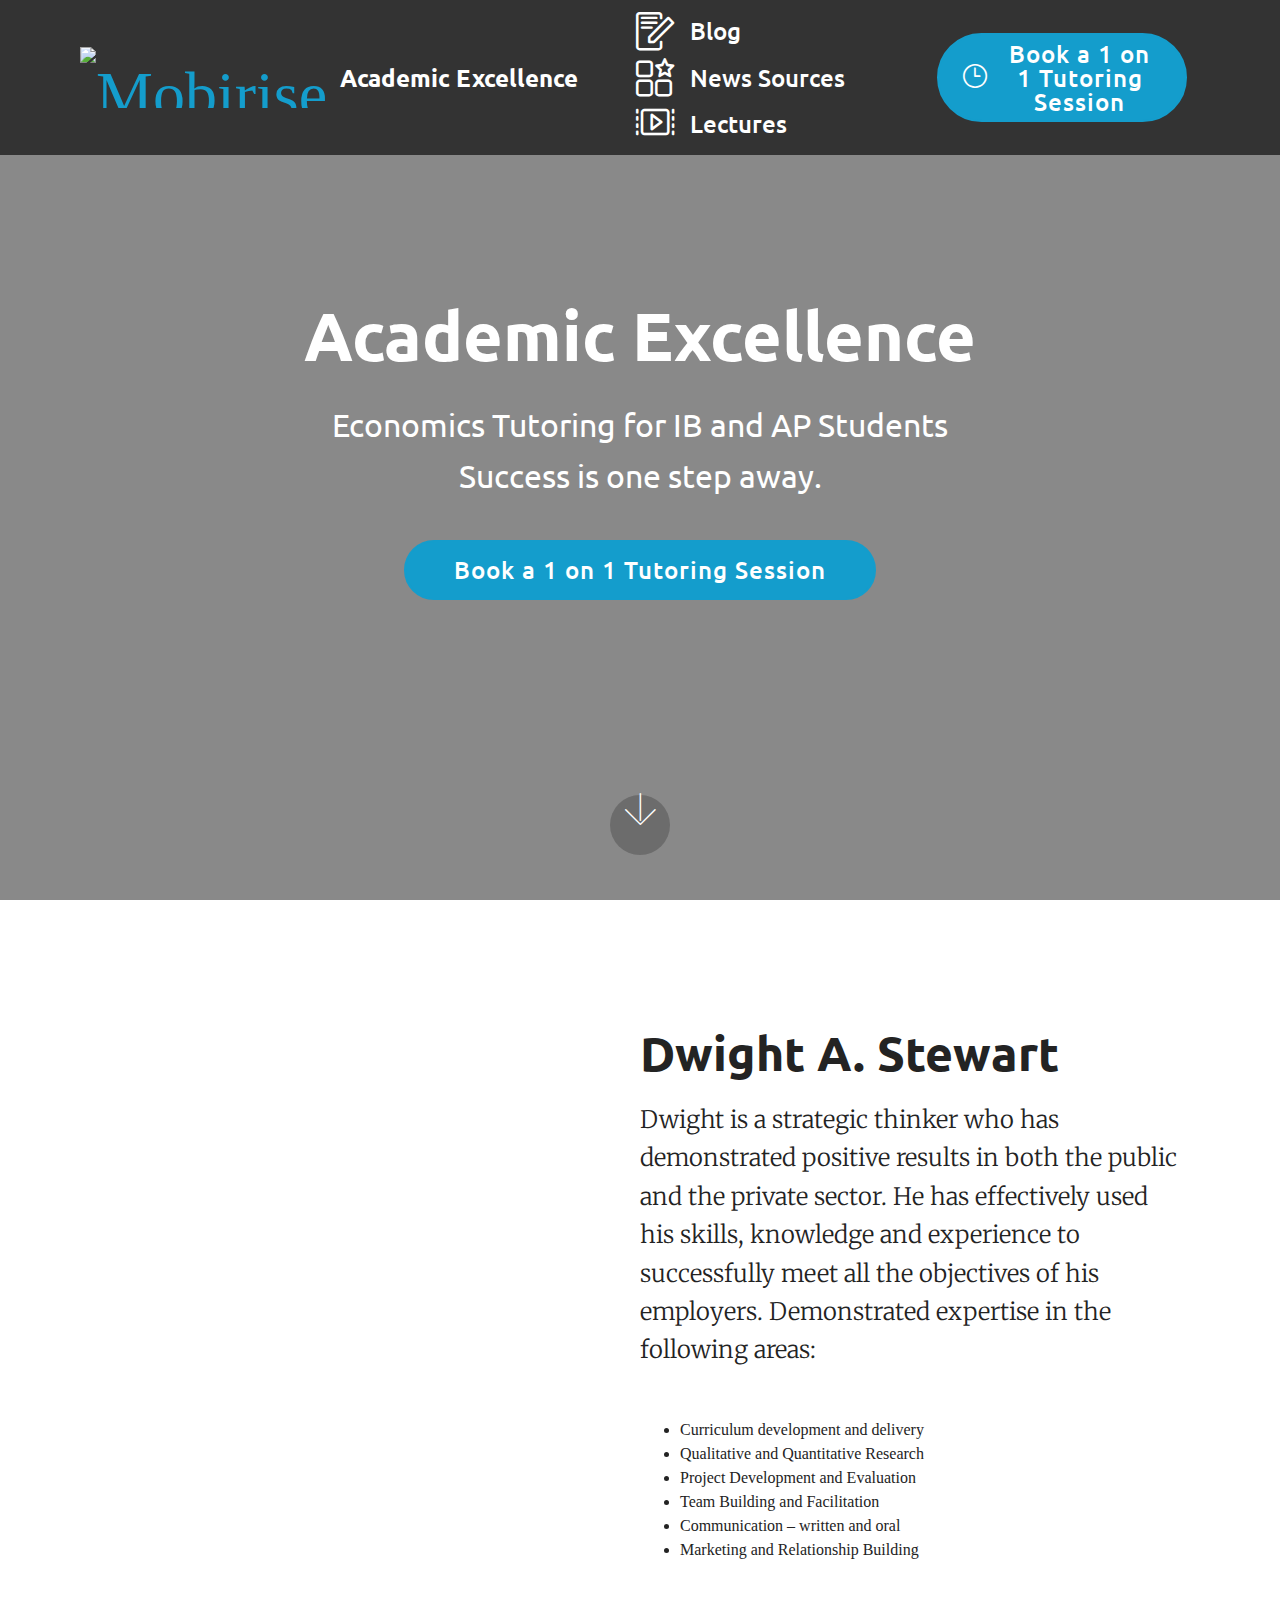
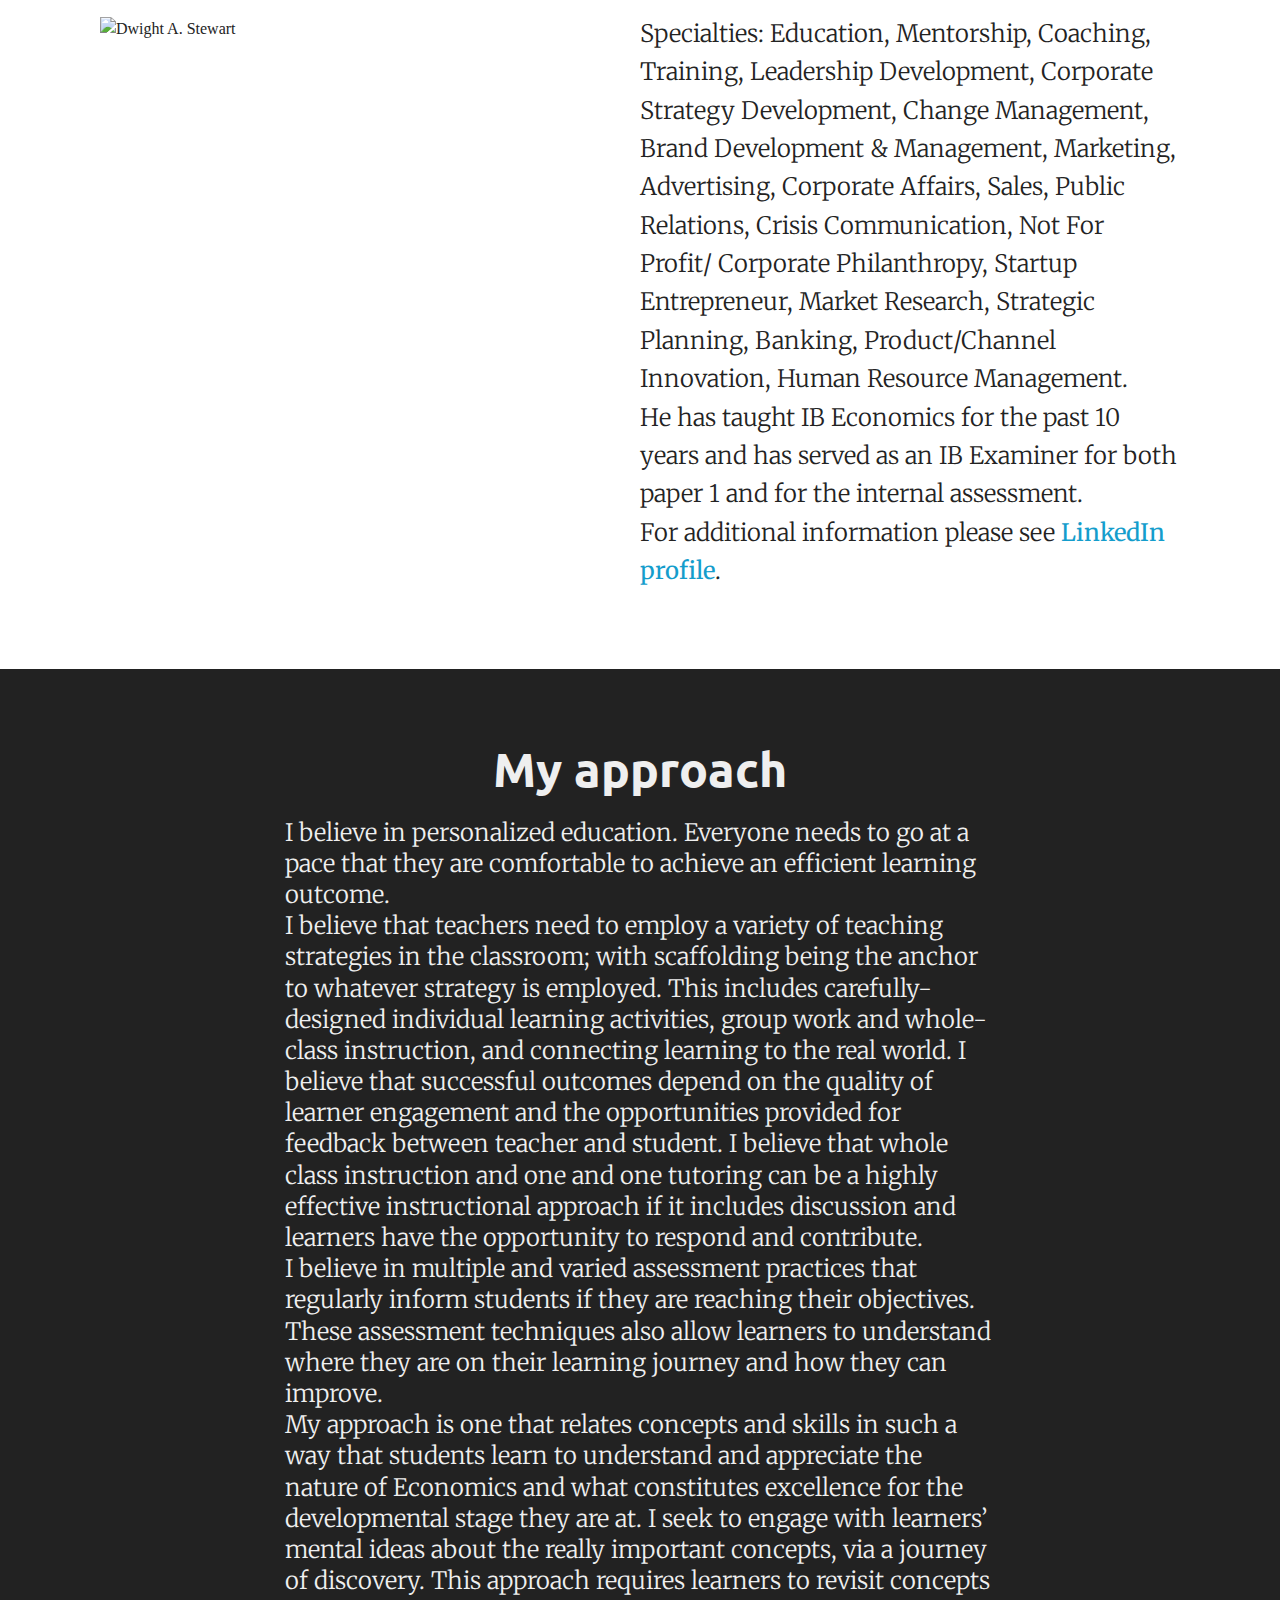
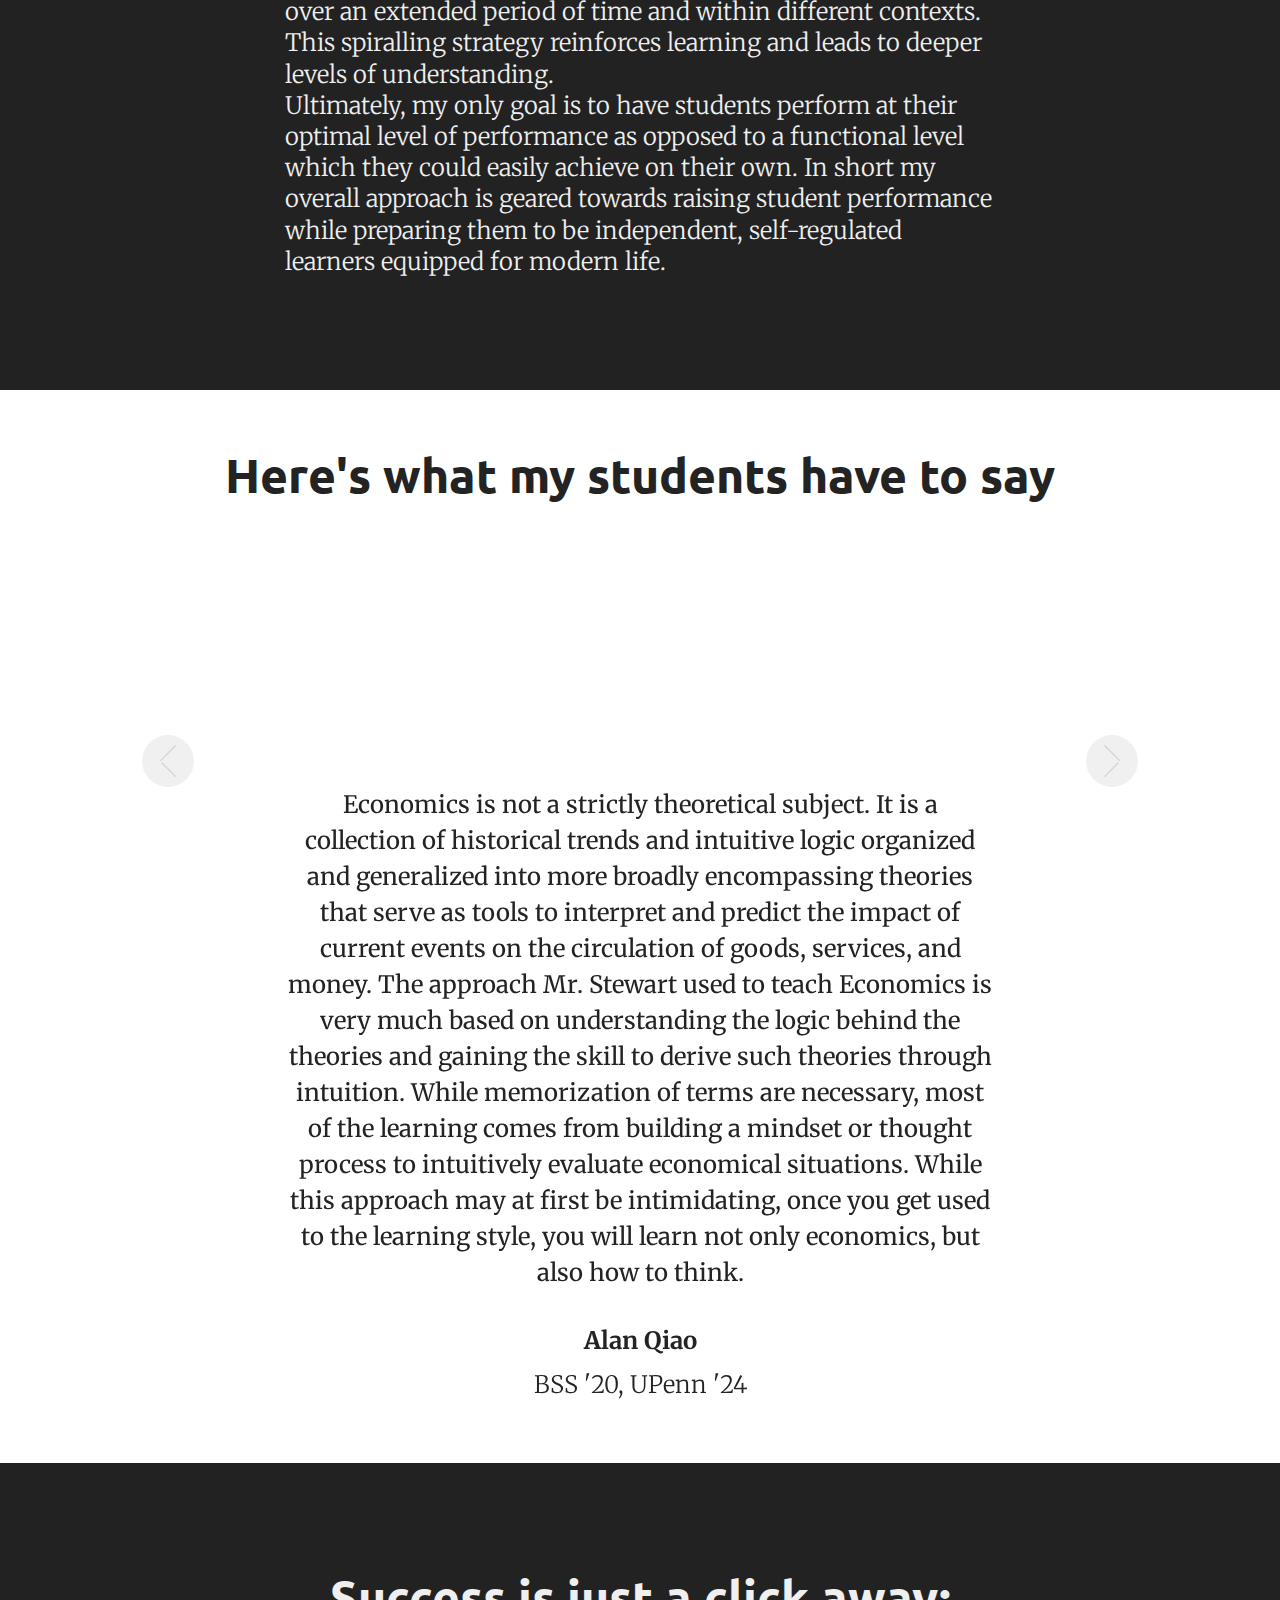
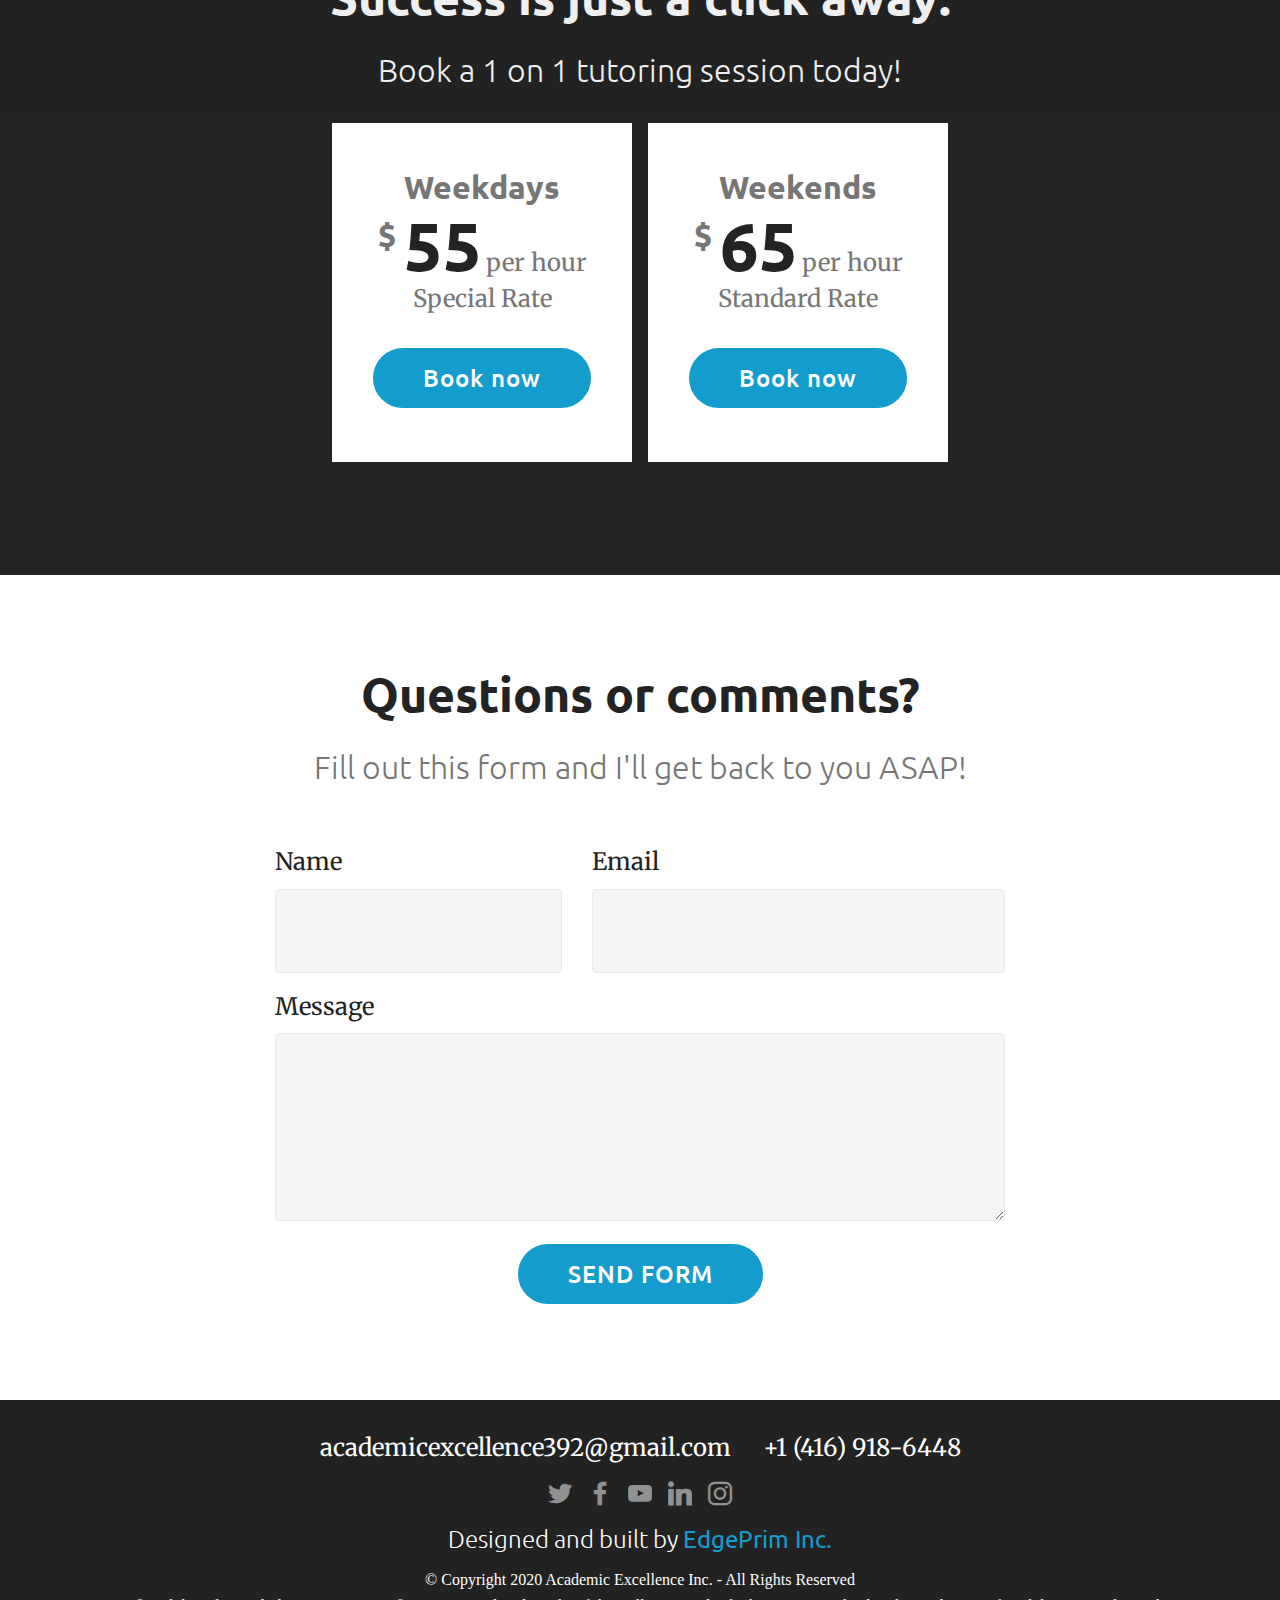
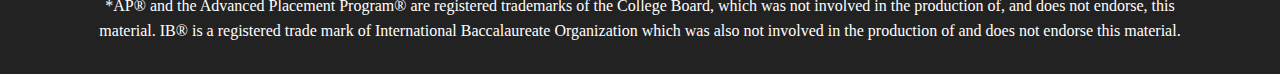
==== commit b7fa25ef: "Update index.html" ====
--- a/index.html
+++ b/index.html
@@ -106,7 +106,13 @@
 									<li>Communication – written and oral</li>
 									<li>Marketing and Relationship Building</li>
 								</ul>
+							</p>
+							<p class="mbr-text mb-5 pt-3 mbr-light mbr-fonts-style display-7">
 								Specialties: Education, Mentorship, Coaching, Training, Leadership Development, Corporate Strategy Development, Change Management, Brand Development & Management, Marketing, Advertising, Corporate Affairs, Sales, Public Relations, Crisis Communication, Not For Profit/ Corporate Philanthropy, Startup Entrepreneur, Market Research, Strategic Planning, Banking, Product/Channel Innovation, Human Resource Management.
+								<br>
+								He has taught IB Economics for the past 10 years and has served as an IB Examiner for both paper 1 and for the internal assessment.
+								<br>
+								For additional information please see <a href="https://www.linkedin.com/in/stewart-dwight-4481a0ab" target="blank">LinkedIn profile</a>.
 							</p>
 						</div>
 					</div>
@@ -460,7 +466,7 @@
 						<div class="plan-list align-center">
 							<ul class="list-group list-group-flush mbr-fonts-style display-7">Special Rate</ul>
 						</div>
-						<div class="mbr-section-btn text-center pt-4"><a href="mailto:academicexcellence392@gmail.com?subject=Weekday%20Class" class="btn btn-primary display-4">Book now</a></div>
+						<div class="mbr-section-btn text-center pt-4"><a href="mailto:academicexcellence392@gmail.com?subject=Weekday%20Class" target="blank" class="btn btn-primary display-4">Book now</a></div>
 					</div>
 				</div>
 				<div class="plan col-12 mx-2 my-2 justify-content-center col-lg-6">
@@ -481,7 +487,7 @@
 						<div class="plan-list align-center">
 							<ul class="list-group list-group-flush mbr-fonts-style display-7">Standard Rate</ul>
 						</div>
-						<div class="mbr-section-btn text-center pt-4"><a href="mailto:academicexcellence392@gmail.com?subject=Weekend%20Class" class="btn btn-primary display-4">Book now</a></div>
+						<div class="mbr-section-btn text-center pt-4"><a href="mailto:academicexcellence392@gmail.com?subject=Weekend%20Class" target="blank" class="btn btn-primary display-4">Book now</a></div>
 					</div>
 				</div>
 			</div>
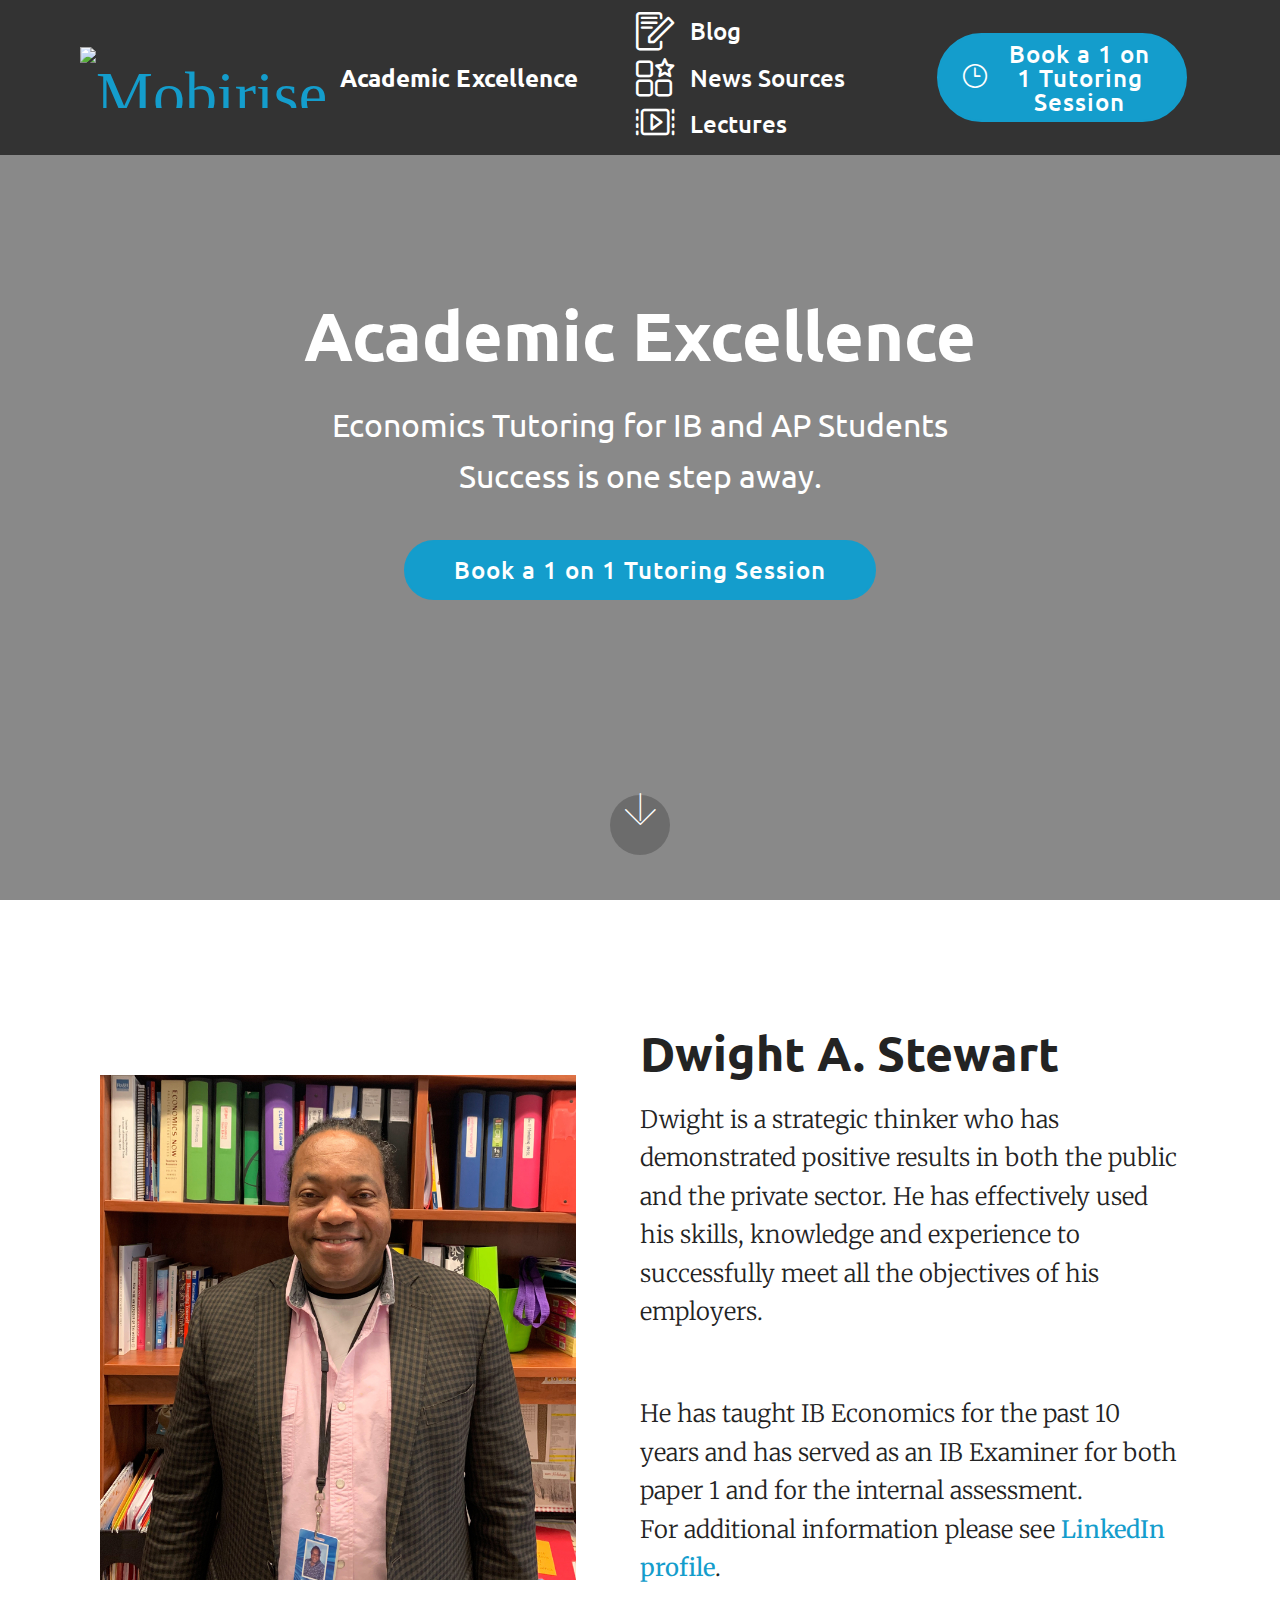
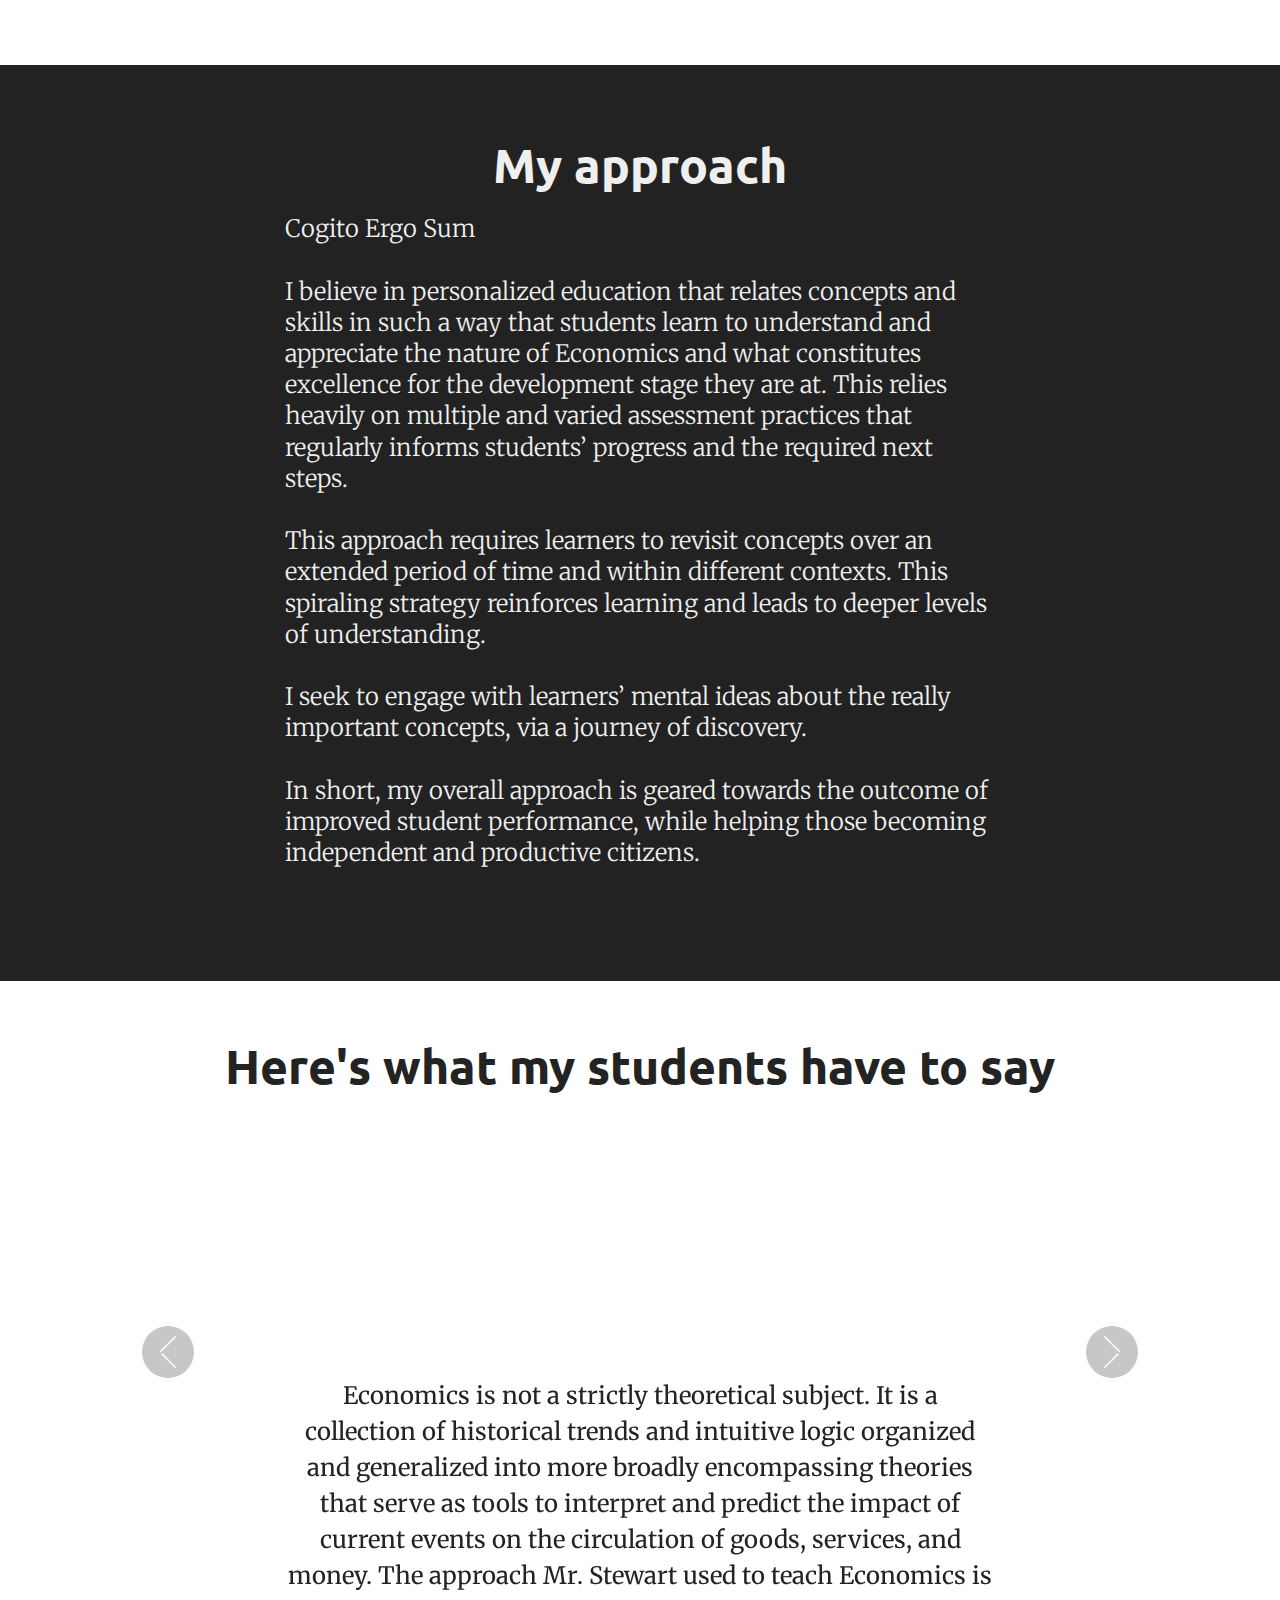
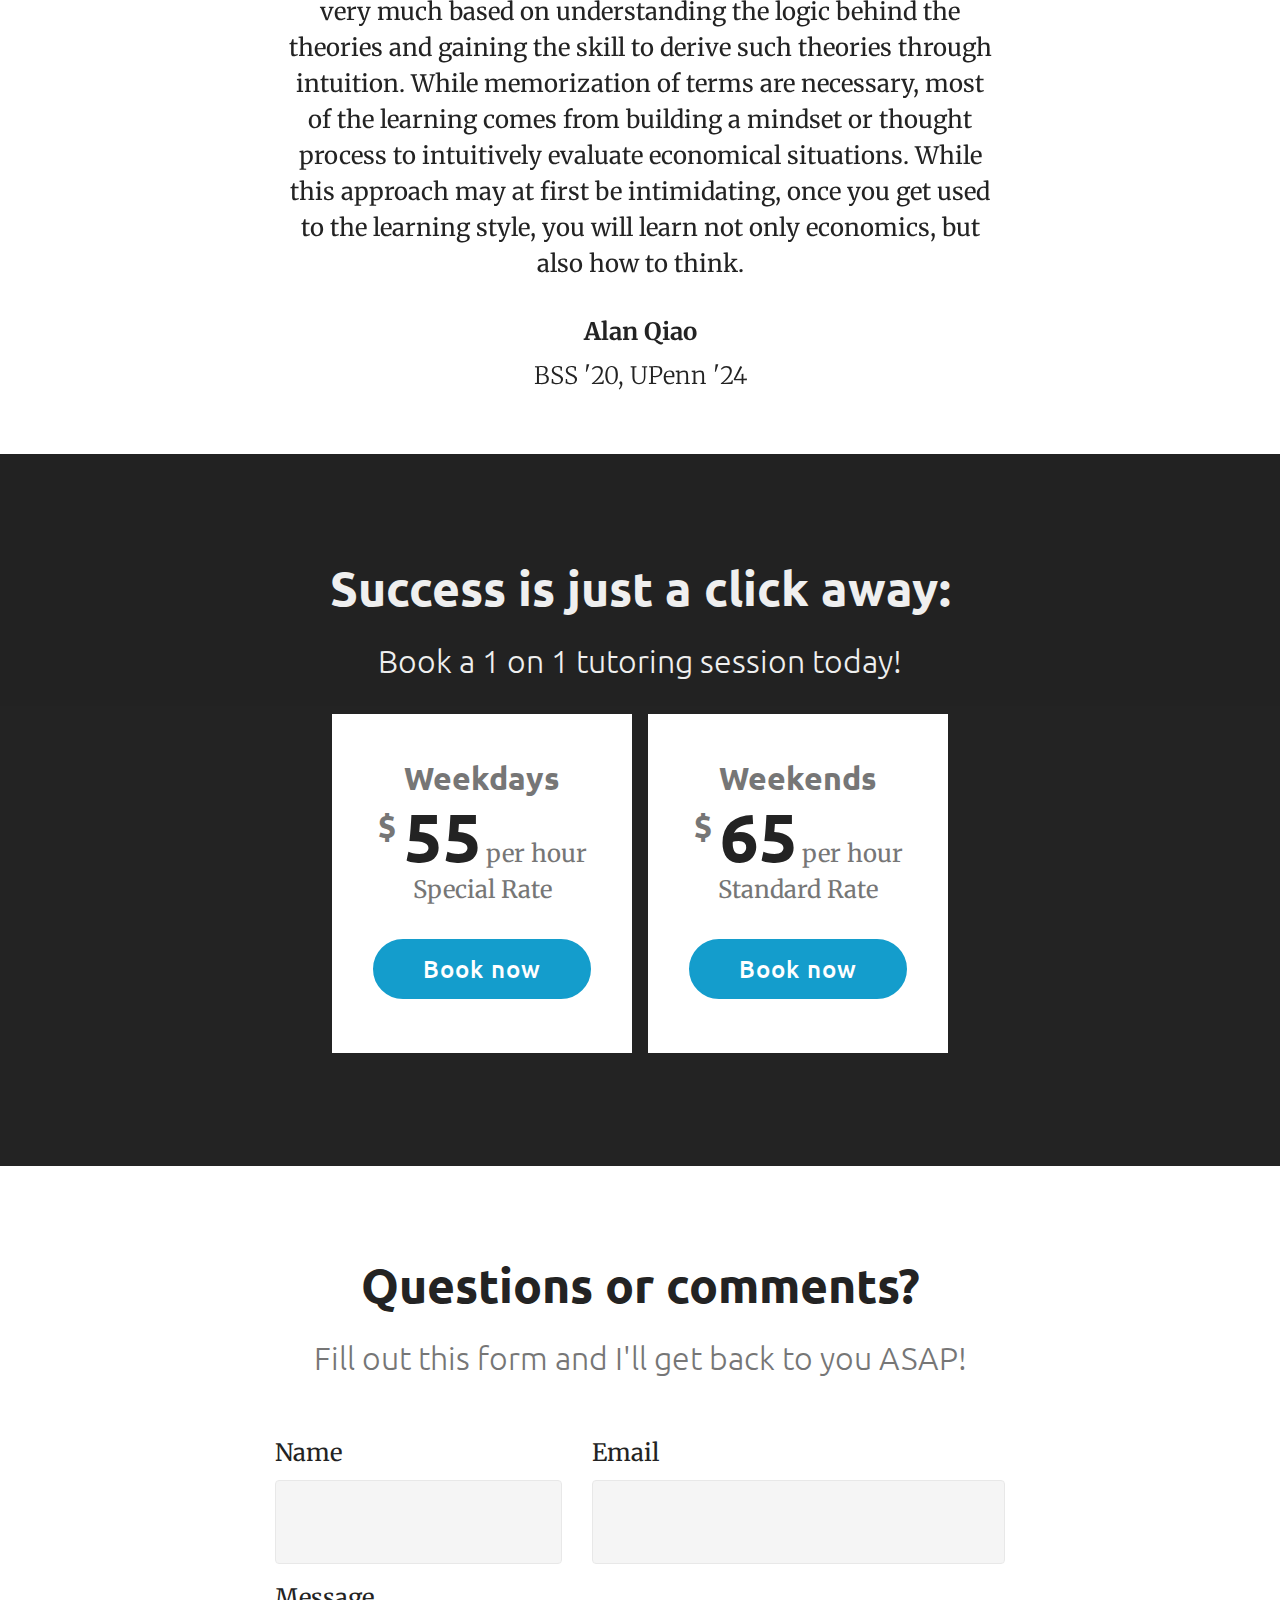
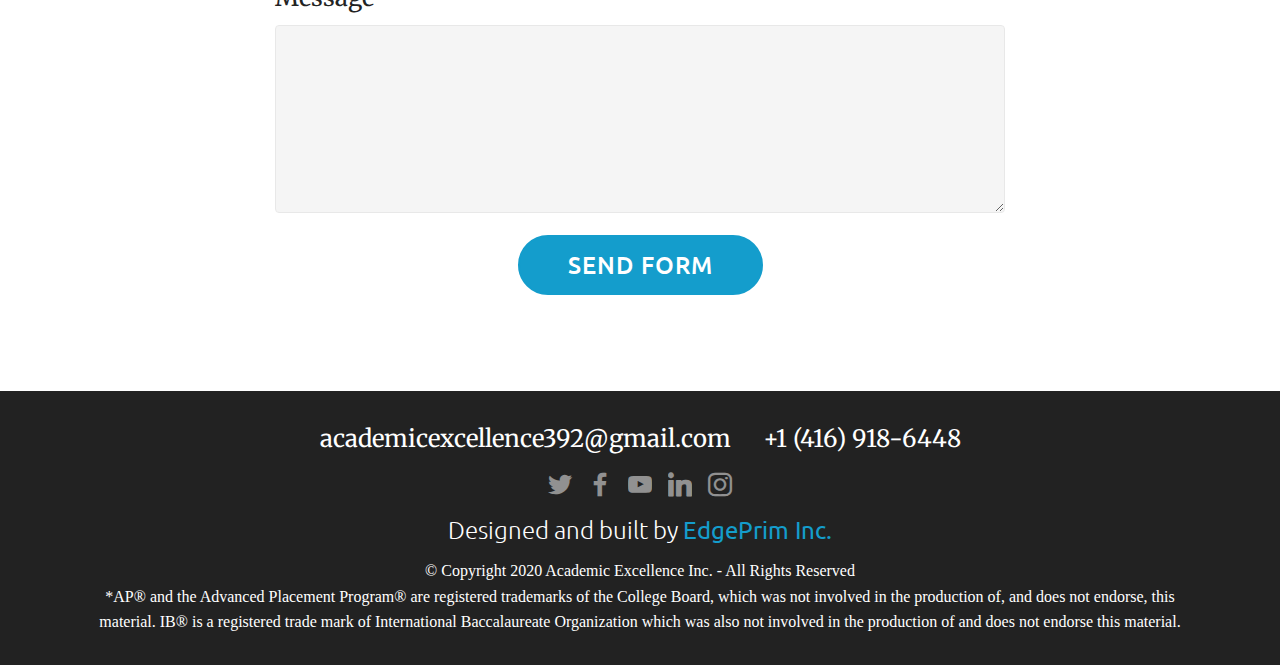
==== commit 3ae4dbaf: "Update index.html" ====
--- a/index.html
+++ b/index.html
@@ -62,7 +62,7 @@
 			</div>
 		</nav>
 	</section>
-	<section class="header6 cid-s2Y1X69WvH mbr-fullscreen" data-bg-video="https://youtu.be/YASPypbAcSo" id="header6-1">
+	<section class="header6 cid-s2Y1X69WvH mbr-fullscreen" data-bg-video="https://youtu.be/oF-noaHv28g" id="header6-1">
 		<div class="mbr-overlay" style="opacity: 0.5; background-color: rgb(35, 35, 35);">
 		</div>
 		<div class="container">
@@ -97,19 +97,10 @@
 						<h2 class="mbr-title pt-2 mbr-fonts-style display-2"><strong>
 								Dwight A. Stewart</strong></h2>
 						<div class="mbr-section-text">
-							<p class="mbr-text mb-5 pt-3 mbr-light mbr-fonts-style display-7">Dwight is a strategic thinker who has demonstrated positive results in both the public and the private sector. He has effectively used his skills, knowledge and experience to successfully meet all the objectives of his employers. Demonstrated expertise in the following areas:
-								<ul>
-									<li>Curriculum development and delivery</li>
-									<li>Qualitative and Quantitative Research</li>
-									<li>Project Development and Evaluation</li>
-									<li>Team Building and Facilitation</li>
-									<li>Communication – written and oral</li>
-									<li>Marketing and Relationship Building</li>
-								</ul>
+							<p class="mbr-text mb-5 pt-3 mbr-light mbr-fonts-style display-7">
+								Dwight is a strategic thinker who has demonstrated positive results in both the public and the private sector. He has effectively used his skills, knowledge and experience to successfully meet all the objectives of his employers.
 							</p>
 							<p class="mbr-text mb-5 pt-3 mbr-light mbr-fonts-style display-7">
-								Specialties: Education, Mentorship, Coaching, Training, Leadership Development, Corporate Strategy Development, Change Management, Brand Development & Management, Marketing, Advertising, Corporate Affairs, Sales, Public Relations, Crisis Communication, Not For Profit/ Corporate Philanthropy, Startup Entrepreneur, Market Research, Strategic Planning, Banking, Product/Channel Innovation, Human Resource Management.
-								<br>
 								He has taught IB Economics for the past 10 years and has served as an IB Examiner for both paper 1 and for the internal assessment.
 								<br>
 								For additional information please see <a href="https://www.linkedin.com/in/stewart-dwight-4481a0ab" target="blank">LinkedIn profile</a>.
@@ -125,15 +116,15 @@
 			<div class="media-container-row">
 				<div class="title col-12 col-md-8">
 					<h2 class="align-center pb-3 mbr-fonts-style display-2"><strong>My approach</strong></h2>
-					<h3 class="mbr-section-subtitle align-center mbr-light mbr-fonts-style display-7">I believe in personalized education. Everyone needs to go at a pace that they are comfortable to achieve an efficient learning outcome.
-					<br>
-					I believe that teachers need to employ a variety of teaching strategies in the classroom; with scaffolding being the anchor to whatever strategy is employed. This includes carefully-designed individual learning activities, group work and whole-class instruction, and connecting learning to the real world. I believe that successful outcomes depend on the quality of learner engagement and the opportunities provided for feedback between teacher and student. I believe that whole class instruction and one and one tutoring can be a highly effective instructional approach if it includes discussion and learners have the opportunity to respond and contribute. 
-					<br>
-					I believe in multiple and varied assessment practices that regularly inform students if they are reaching their objectives. These assessment techniques also allow learners to understand where they are on their learning journey and how they can improve.
-					<br>
-					My approach is one that relates concepts and skills in such a way that students learn to understand and appreciate the nature of Economics and what constitutes excellence for the developmental stage they are at. I seek to engage with learners’ mental ideas about the really important concepts, via a journey of discovery. This approach requires learners to revisit concepts over an extended period of time and within different contexts. This spiralling strategy reinforces learning and leads to deeper levels of understanding. 
-					<br>
-					Ultimately, my only goal is to have students perform at their optimal level of performance as opposed to a functional level which they could easily achieve on their own. In short my overall approach is geared towards raising student performance while preparing them to be independent, self-regulated learners equipped for modern life.
+					<h3 class="mbr-section-subtitle align-center mbr-light mbr-fonts-style display-7"> Cogito Ergo Sum
+					<br><br>
+					I believe in personalized education that relates concepts and skills in such a way that students learn to understand and appreciate the nature of Economics and what constitutes excellence for the development stage they are at. This relies heavily on multiple and varied assessment practices that regularly informs students’ progress and the required next steps. 
+					<br><br>
+					This approach requires learners to revisit concepts over an extended period of time and within different contexts. This spiraling strategy reinforces learning and leads to deeper levels of understanding.
+					<br><br>
+					I seek to engage with learners’ mental ideas about the really important concepts, via a journey of discovery. 
+					<br><br>
+					In short, my overall approach is geared towards the outcome of improved student performance, while helping those becoming independent and productive citizens.
 					</h3>
 				</div>
 			</div>
--- a/assets/mobirise/css/mbr-additional.css
+++ b/assets/mobirise/css/mbr-additional.css
@@ -1217,8 +1217,7 @@
   top: 180px;
   padding: 10px;
   border-radius: 50%;
-  color: #585858;
-  background: #c8c6c6;
+  background: #222;
   opacity: .5;
 }
 .cid-s2YdzV3OFe .carousel-controls a:hover span {
--- a/assets/mobirise/css/mbr-additional.css
+++ b/assets/mobirise/css/mbr-additional.css
@@ -1217,8 +1217,7 @@
   top: 180px;
   padding: 10px;
   border-radius: 50%;
-  color: #585858;
-  background: #c8c6c6;
+  background: #222;
   opacity: .5;
 }
 .cid-s2YdzV3OFe .carousel-controls a:hover span {
